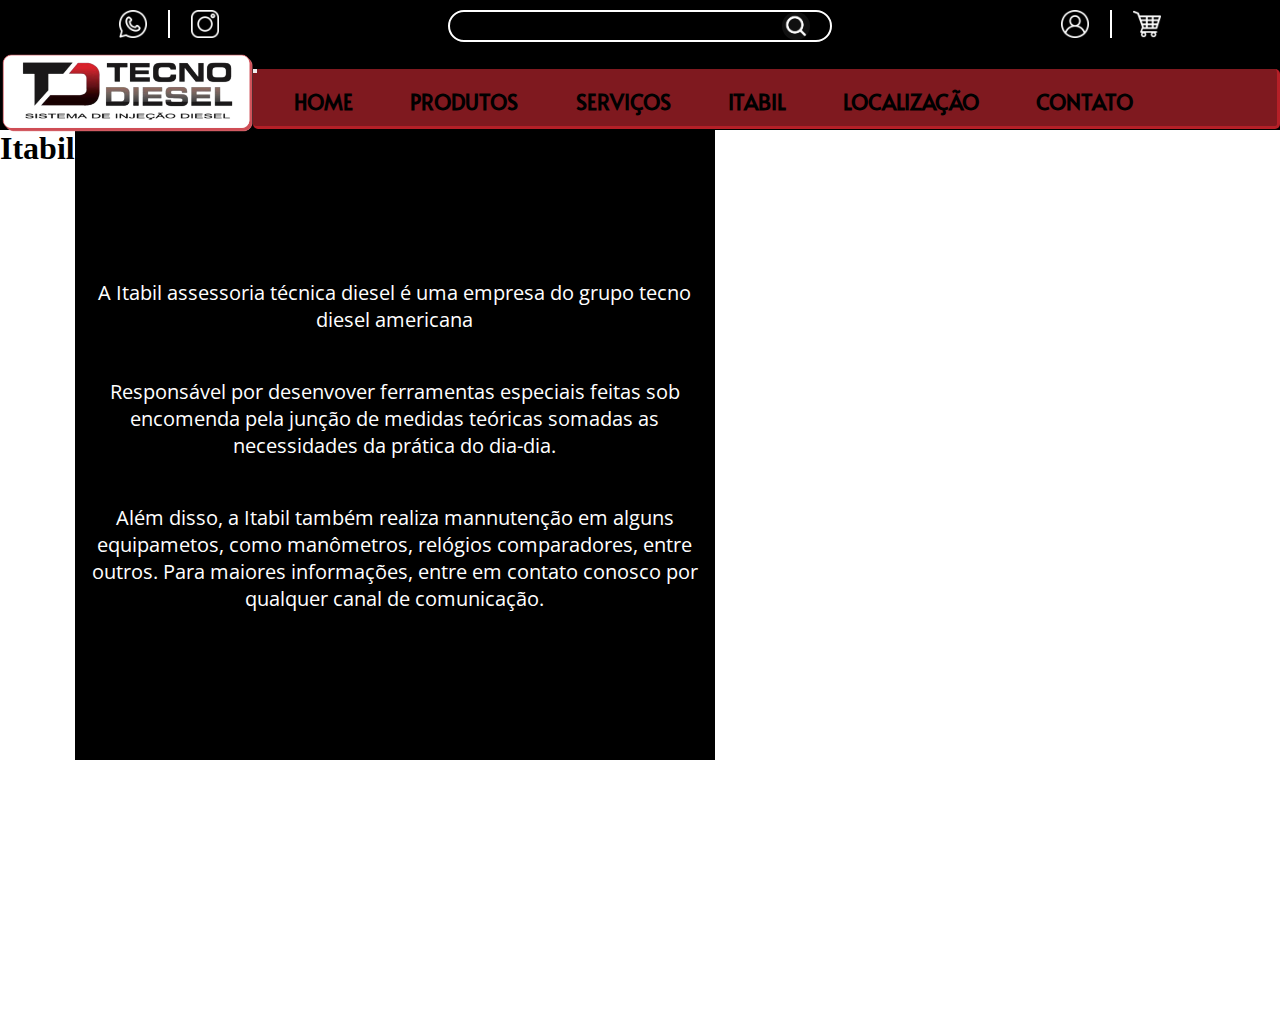
==== index.html @ ce22a69b "inicio do css" ====
<!DOCTYPE html>
<html lang="en">
<head>
    <meta charset="UTF-8">
    <meta http-equiv="X-UA-Compatible" content="IE=edge">
    <meta name="viewport" content="width=device-width, initial-scale=1.0">
    <title>Tecno Diesel: Sistema de Injeção Diesel</title>
    <link rel="stylesheet" href="index.css">
    <link rel="stylesheet" href="style.css">
    <style>
        @import url('https://fonts.googleapis.com/css2?family=Libre+Franklin:wght@900&display=swap');
        @import url('https://fonts.googleapis.com/css2?family=Open+Sans:wght@400;700&display=swap');
        @import url('https://fonts.googleapis.com/css2?family=Alata&display=swap');
    </style>
    
</head>
<body>
    <header>
        <!--Início HOME1: Infos-->
        <div class="infos-superiores">
            <div class="infos-esq">
                <a target="_blank" href="https://www.whatsapp.com/" class="whatsapp-btn"></a>
                <div class="barra"></div>
                <a target="_blank" href="https://www.instagram.com" class="instagram-btn"></a>
            </div>
            <form class="infos-centro">
                <input type="text" class="pesquisa">
                <button type="submit" class="pesquisa-btn"></button>
            </form>
            <div class="infos-dir">
                <a target="_blank" href="#" class="profile-btn"></a>
                <div class="barra"></div>
                <a target="_blank" href="#" class="carrinho-btn"></a>
            </div>
        </div>
        <!--Fim HOME1: Infos-->
    
    
        <!--Início HOME2: Nav bar-->
        <div class="navBar">
            <div class="navBarLogo">
                <img src="./img/home/Icones/logo_menu.png" alt="Logo Tecno Diesel">
            </div>
    
            <nav id="navBarOp">
                <button id="navBtnMob" aria-label="Abrir Menu" aria-haspopup="true" aria-controls="menu" aria-expanded="false">
                    <span id="navBarHamburger"></span>
                </button>
                <ul class="navBarMenu">
                    <li><a class="navBarHome" href="">HOME</a></li>
                    <li><a class="navBarProdutos" href="https://www.google.com.br/">PRODUTOS</a></li>
                    <li><a class="navBarServicos" href="https://www.google.com.br/">SERVIÇOS</a></li>
                    <li><a class="navBarItabil" href="https://www.google.com.br/">ITABIL</a></li>
                    <li><a class="navBarLocalizacao" href="https://www.google.com.br/">LOCALIZAÇÃO</a></li>
                    <li><a class="navBarContato" href="https://www.google.com.br/">CONTATO</a></li>
                </ul>
            </nav>
        </div>
        <script src="./script.js"></script>
    <!--Fim HOME2: Nav bar-->
    </header>

<!--Inicio HOME4: banner Inicial-->

<!--Fim do HOME4: banner Inicial-->




<!--Inicio HOME5: Conheça nossa história-->

<!--Fim HOME5: Conheça nossa história-->




<!--Inicio HOME6: Qualidades-->

<!--Fim HOME6: Qualidades-->








<!--Inicio HOME7: Servicos-->

<!--Fim HOME7: Servicos-->




<!--Inicio HOME8: Itabil-->
<section class="itabilContainer">
    <h1>Itabil</h1>
    <div class="itabilContainerTxt">
        <p> A Itabil assessoria técnica diesel é uma empresa do grupo tecno diesel americana</p>
        <p>Responsável por desenvover ferramentas especiais feitas sob encomenda pela junção de medidas teóricas somadas as necessidades da prática do dia-dia.</p>
        <p>Além disso, a Itabil também realiza mannutenção em alguns equipametos, como manômetros, relógios comparadores, entre outros. Para maiores informações, entre em contato conosco por qualquer canal de comunicação.</p>
    </div>
</section>
<!--Fim HOME8: Itabil-->





<!--Inicio HOME9: Direcionar para contato-->

<!--Fim HOME9: Direcionar para contato-->



<footer>
<!--Início HOME3: Footer-->

<!--Fim HOME3: Footer-->
</footer>
    
</body>

<script>

</script>

</html>
---- index.css ----
header {
    width: 100%;
    background-color: black;
}

/*CSS HOME1*/
.infos-superiores {
    width: 100%;
    display: flex;
    justify-content: space-around;
    padding: 10px 0 18px;
    position: relative;
}

.infos-esq, .infos-dir {
    display: flex;
    width: 120px;
    justify-content: space-around;
}

.infos-centro {
    display: flex;
    width: 30%;
    border-radius: 50px;
    border: 2px solid var(--cor-branca);
}

.instagram-btn, .whatsapp-btn, .profile-btn, .carrinho-btn, .pesquisa-btn {
    display: inline-block;
    width: 28px;
    height: 28px;
    background-size: cover;
}

.whatsapp-btn {
    background-image: url('../img/home/Icones/whatsapp_white.png');
}

.instagram-btn {
    background-image: url('../img/home/Icones/instagram_white.png');
}

.pesquisa {
    background: none;
    width: 84%;
    margin-left: 2.5%;
    border: none;
    border-radius: 50px;
    color: var(--cor-branca);
    outline: none;
}

.pesquisa-btn {
    background-image: url('../img/home/Icones/pesquisa.png');
    filter: invert(100%);
    border: none;
    margin-left: 1%;
    border-radius: 50px;
    outline: none;
}

.profile-btn {
    background-image: url('../img/home/Icones/user.png');
}

.carrinho-btn {
    background-image: url('../img/home/Icones/carrinho.png');
}

.barra {
    width: 2px;
    height: 28px;
    background-color: var(--cor-branca);
    margin: 0 1%;
}

@media (max-width: 1030px) {
    .infos-superiores {
        padding: 5px 0 5px;
    }

    .infos-esq, .infos-dir, .infos-centro {
        width: 60px;
    }

    .infos-centro {
        width: 30%;
        border: 1.5px solid var(--cor-branca);
        height: 17px;
    }

    .instagram-btn, .whatsapp-btn, .profile-btn, .carrinho-btn, .pesquisa-btn {
        width: 15px;
        height: 15px;
    }

    .pesquisa {
        width: 80%;
        margin-left: 2%;
    }

    .barra {
        width: 1.5px;
        height: 15px;
        background-color: var(--cor-branca);
        margin: 0 1%;
    }
}


.navBar{
    position: relative;
    width: 100%;
    box-sizing: border-box;
    height: 70px;
    padding: 1rem 0;
    display: flex;
    align-items: center;
    justify-content: space-between;
    z-index: 3;
}

.navBarLogo img {
    display: block;
    width: auto;
    height: 80px;
    margin-bottom: 5px;
    margin-left: 1px;
}

#navBarOp {
    margin-top: 8px;
    height: 60px;
    --cor-vermelha: 195,33, 42;
    background-color: var(--cor-vermelha-escura);
    border-radius: 5px;
    border-bottom: 3px inset rgba(var(--cor-vermelha), 0.8);
    border-right: 3px inset rgba(var(--cor-vermelha), 0.8);
    flex-grow: 1;
}

.navBarMenu li a.ativo {
    color: white !important;
}

.navBarMenu{
    height: 100%;
    align-items: center;
    display: flex;
    position: relative;
    width: 90%;
    gap: 0.5rem;
    justify-content: space-evenly;
}

.navBarMenu a:hover{
    color: var(--cor-branca) !important;
}


.navBarMenu a{
    display: block;
    padding: 0.5rem;
    font-family: var(--font-family-menu);
    font-weight: var(--font-weight-titulo-secao);
    font-size: 1.3em;
    color: var(--cor-preta);
}



#navBtnMob {
    display: block;
}



@media (max-width: 1030px) {
    .navBarLogo img{
        height: 60px;
    }
    .navBarMenu {
        display: block;
        position: absolute;
        width: 100%;
        top: 70px;
        right: 0px;
        background: rgba(var(--cor-vermelha), 0.8);
        transition: 0.6s;
        z-index: 1000;
        height: 0px;
        visibility: hidden;
        overflow-y: hidden;
    }
    #navBarOp{
        flex-grow: 0;
    }
    #navBarOp.active .navBarMenu{
        height: calc(100vh - 70px);
        visibility: visible;
        overflow-y: auto;
    }
    .navBarMenu a{
        padding: 1rem 0;
        margin: 0 1rem;
        border-bottom: 2px solid rgba(var(--cor-vermelha), 0.8);
    }
    #navBtnMob {
        display: flex;
        padding: 0.5rem 1rem;
        font-size: 1rem;
        border: none;
        background: none;
        cursor: pointer;
        gap: 0.5rem;

    }
    #navBarHamburger {
        width: 20px;
        border-top: 2px solid;
        color: var(--cor-branca);
    }
    #navBarHamburger::after, #navBarHamburger::before{
        content: '';
        display: block;
        width: 20px;
        height: 2px;
        background: currentColor;
        margin-top: 5px;
        transition: 0.3s;
        position: relative;
    }
    #navBarOp.active #navBarHamburger {
        border-top-color: transparent;
    }
    #navBarOp.active #navBarHamburger::before{
        transform: rotate(135deg);
    }
    #navBarOp.active #navBarHamburger::after{
        transform: rotate(-135deg);
        top:-7px;
    }
  }
/*CSS HOME3*/
















/*CSS HOME4*/













/*CSS HOME5*/











/*CSS HOME6*/












/*CSS HOME7*/











/*CSS HOME8*/
.itabilContainer {
    width: 100vw;
    height: 100vh;
    display: flex;
}
.itabilContainerTxt {
    display: flex;
    flex-direction: column;
    text-align: center;
    justify-content: center;
    height: 70vh;
    width: 50vw;
    background-color: var(--cor-preta);
    gap: 5vh;
}
.itabilContainerTxt h1 {
    color: var(--cor-preta);
    font-family: var(--font-family-titulo-secao);
    font-weight: var(--font-weight-titulo-secao);
    font-size: 50px;
}
.itabilContainerTxt p {
    color: var(--cor-branca);
    font-family: var(--font-family-paragrafo);
    font-weight: var(--font-weight-paragrafo-regular);
    font-size: 20px;
    max-width: 60vw;
}

@media (max-width: 900px) {
    .itabilContainer{
        align-items: center;
        justify-content: center;
    }
    .itabilContainer img {
        height: 100%;
        width: 100%;
    }
    .itabilBackground{
        max-width: 100%;
        max-height: 100%;
        filter: blur(1px) brightness(50%);
      }
    .itabilContainerTxt {
        height: 100vh;
        width: 100vw;
        display: flex;
        flex-direction: column;
        gap: 5vh;
        align-items: center;
        justify-content: center;
        text-align: center;
        position: absolute;
    }
    .itabilContainerTxt h1{
        color: var(--cor-branca);
        font-family: var(--font-family-titulo-secao);
        font-weight: var(--font-weight-titulo-secao);
        font-size: 40px;
    }
    .itabilContainerTxt p{
        color: var(--cor-branca);
        font-family: var(--font-family-paragrafo);
        font-weight: var(--font-weight-paragrafo-regular);
        font-size: 18px;
        max-width: 70vw;
    }
    .itabilBtn{
        background-color: var(--cor-laranja);
        color: var(--cor-branca);
        font-family: var(--font-family-titulo-secao);
        font-weight: var(--font-weight-titulo-secao);
        font-size: 18px;
        border: none;
        width: 200px;
        height: 40px;
        user-select: none;
    }
}

@media (max-width: 450px) {
    .itabilContainer{
        align-items: center;
        justify-content: center;
    }
    .itabilContainer img {
        height: 100%;
        width: 100%;
    }
    .itabilBackground{
        max-width: 100%;
        max-height: 100%;
        filter: blur(1px) brightness(50%);
      }
    .itabilContainerTxt {
        height: 100vh;
        width: 100vw;
        display: flex;
        flex-direction: column;
        gap: 5vh;
        align-items: center;
        justify-content: center;
        text-align: center;
        position: absolute;
    }
    .itabilContainerTxt h1{
        color: var(--cor-branca);
        font-family: var(--font-family-titulo-secao);
        font-weight: var(--font-weight-titulo-secao);
        font-size: 30px;
    }
    .itabilContainerTxt p{
        color: var(--cor-branca);
        font-family: var(--font-family-paragrafo);
        font-weight: var(--font-weight-paragrafo-regular);
        font-size: 14px;
        max-width: 70vw;
    }
    .itabilBtn{
        background-color: var(--cor-laranja);
        color: var(--cor-branca);
        font-family: var(--font-family-titulo-secao);
        font-weight: var(--font-weight-titulo-secao);
        font-size: 14px;
        border: none;
        width: 200px;
        height: 40px;
        user-select: none;
    }
}
/*CSS HOME9*/
---- style.css ----
/*
Theme Name: Tecno
Theme URI: 
Author: Beets Jr
Author URI: https://www.beetsjr.com.br/
Description: Tema criado para Tecno Diesel
Version: 1.0
*/

/*Reset*/
* {
  margin: 0;
  padding: 0;
  box-sizing: border-box;
}

ol,
ul {
  list-style: none;
}

a {
  text-decoration: none;
}

/*Variavel*/
:root {
  /*===========FONTE=============*/
  --font-family-titulo-secao: 'Libre Franklin', sans-serif;
  --font-family-paragrafo: 'Open Sans', sans-serif;
  --font-family-menu: 'Alata', sans-serif;
  --font-weight-titulo-secao: 900;
  --font-weight-paragrafo-regular: 400;
  --font-weight-paragrafo-bold: 700;
  --font-weight-menu-regular: 400;

  /*===========COR===============*/
  --cor-preta: #000000;
  --cor-vermelha: #C3212A;
  --cor-vermelha-escura:#7F191F;
  --cor-branca: #FFFFFF;
  --cor-laranja: #FA823F;
}
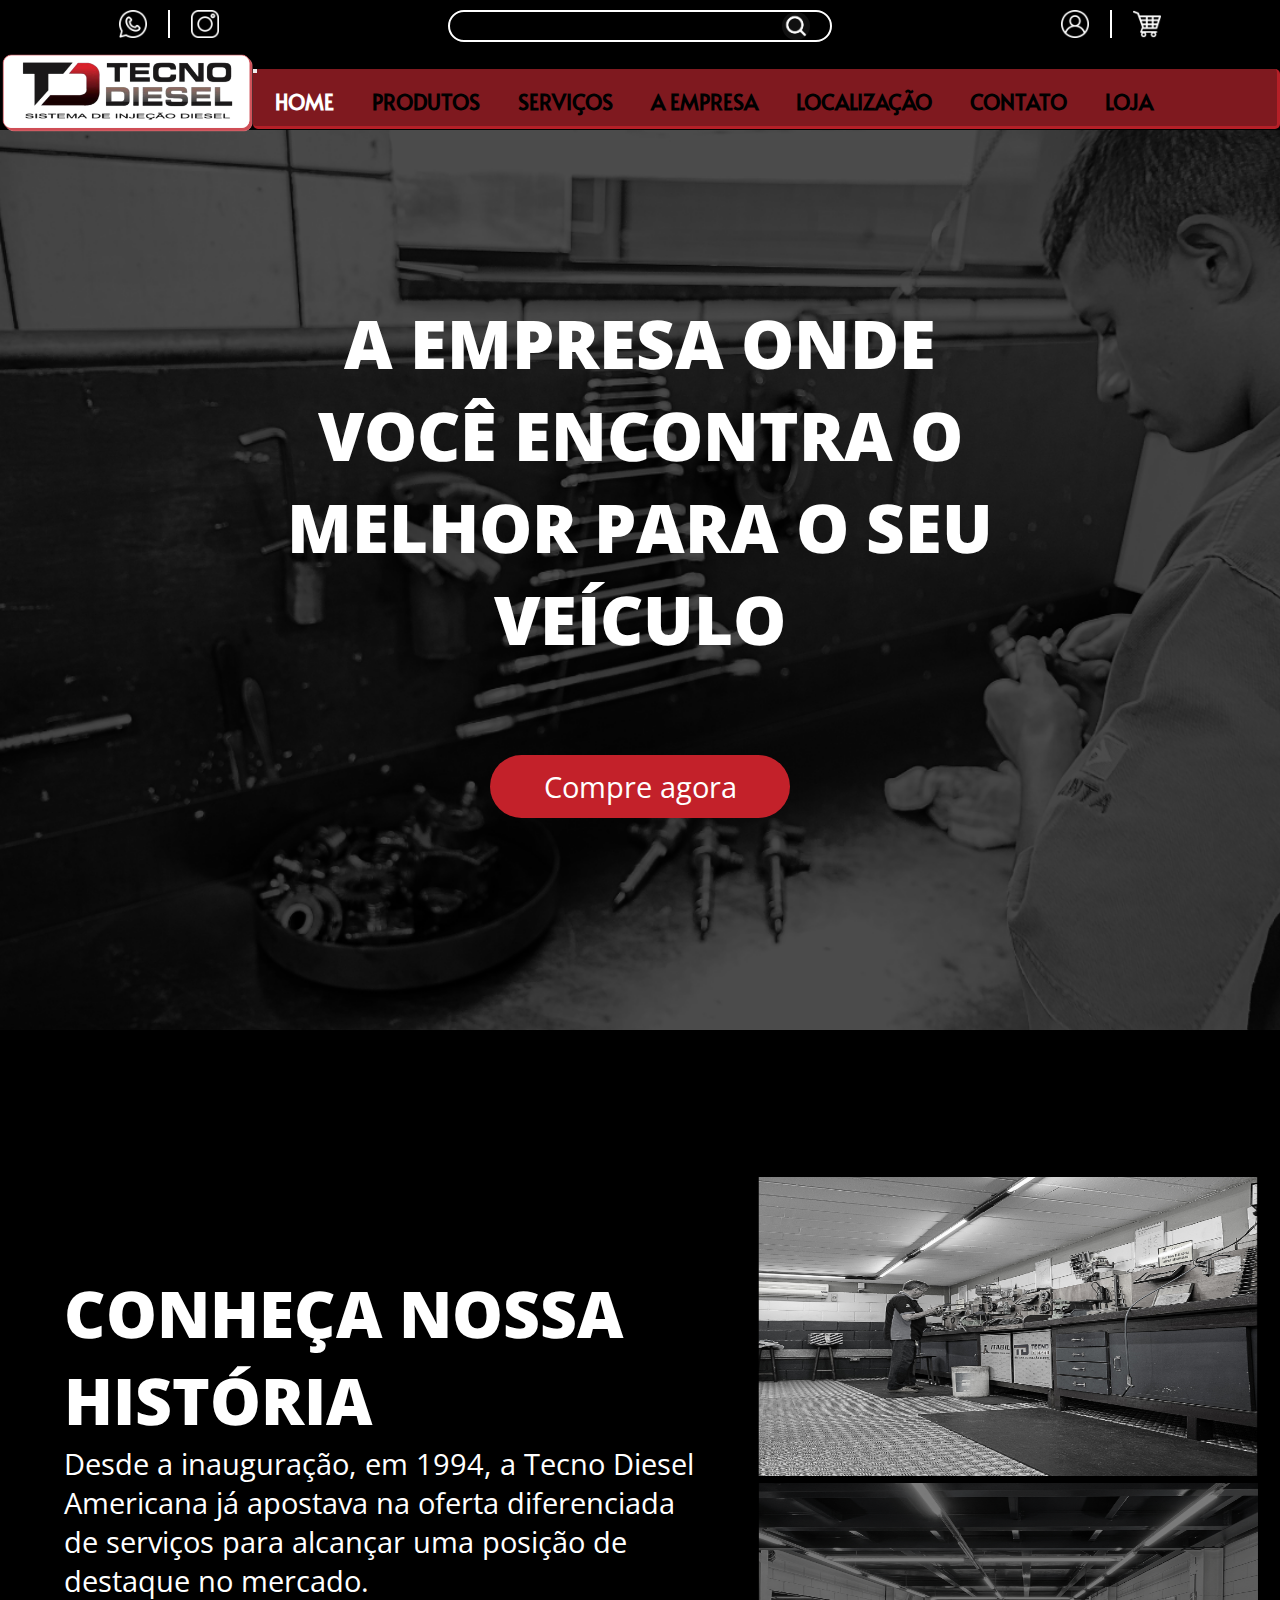
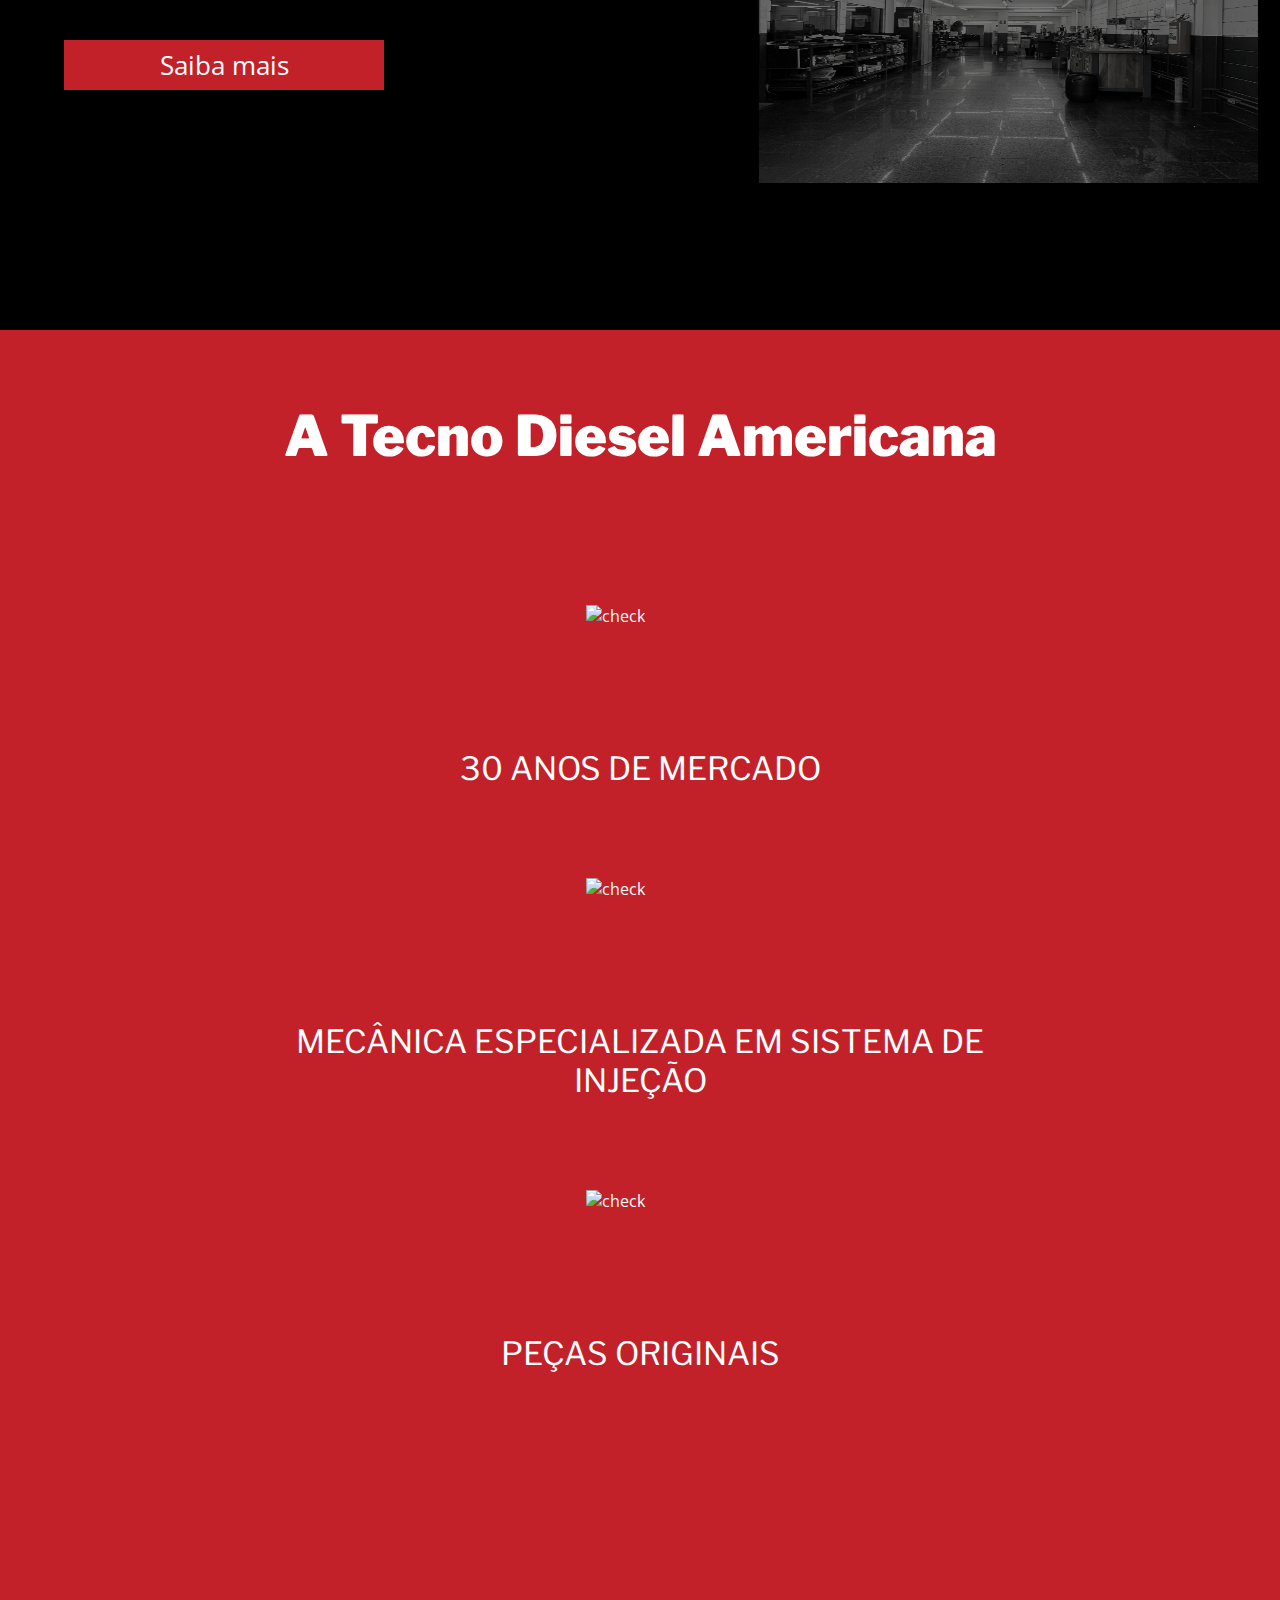
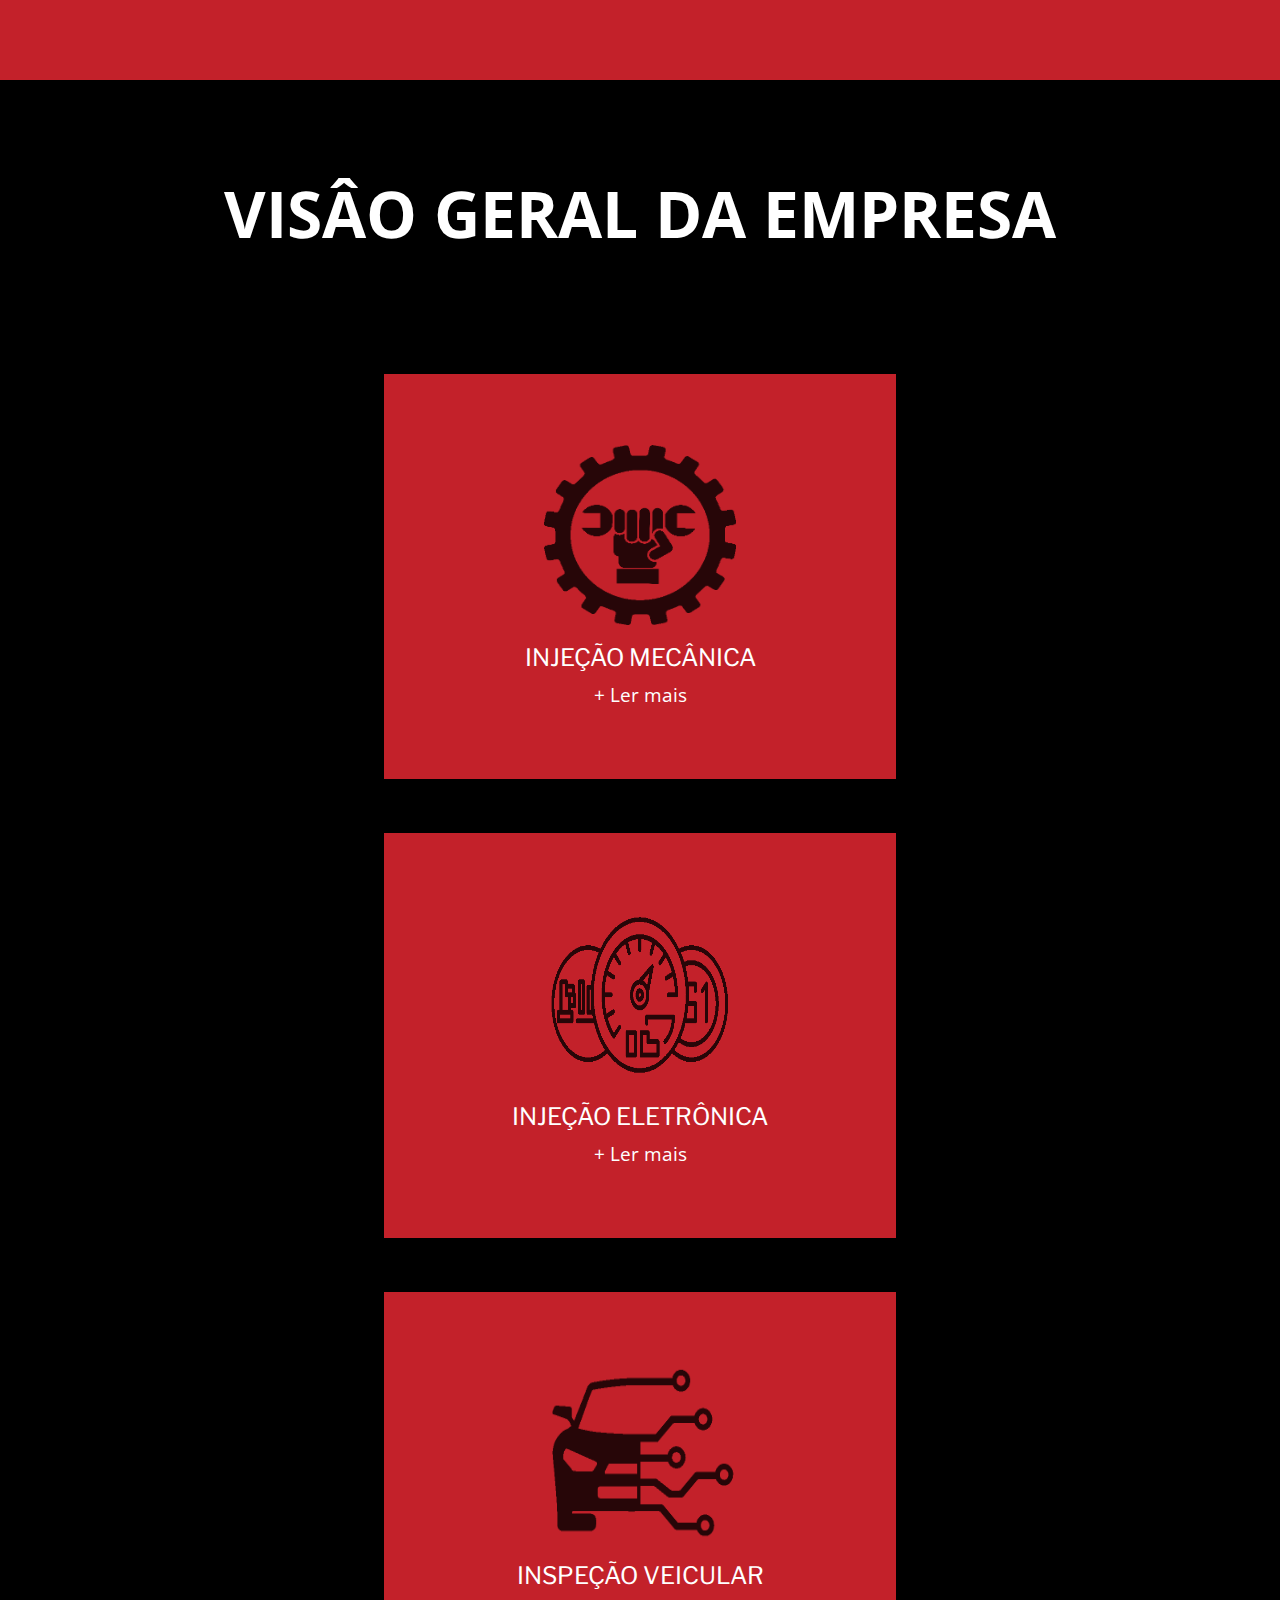
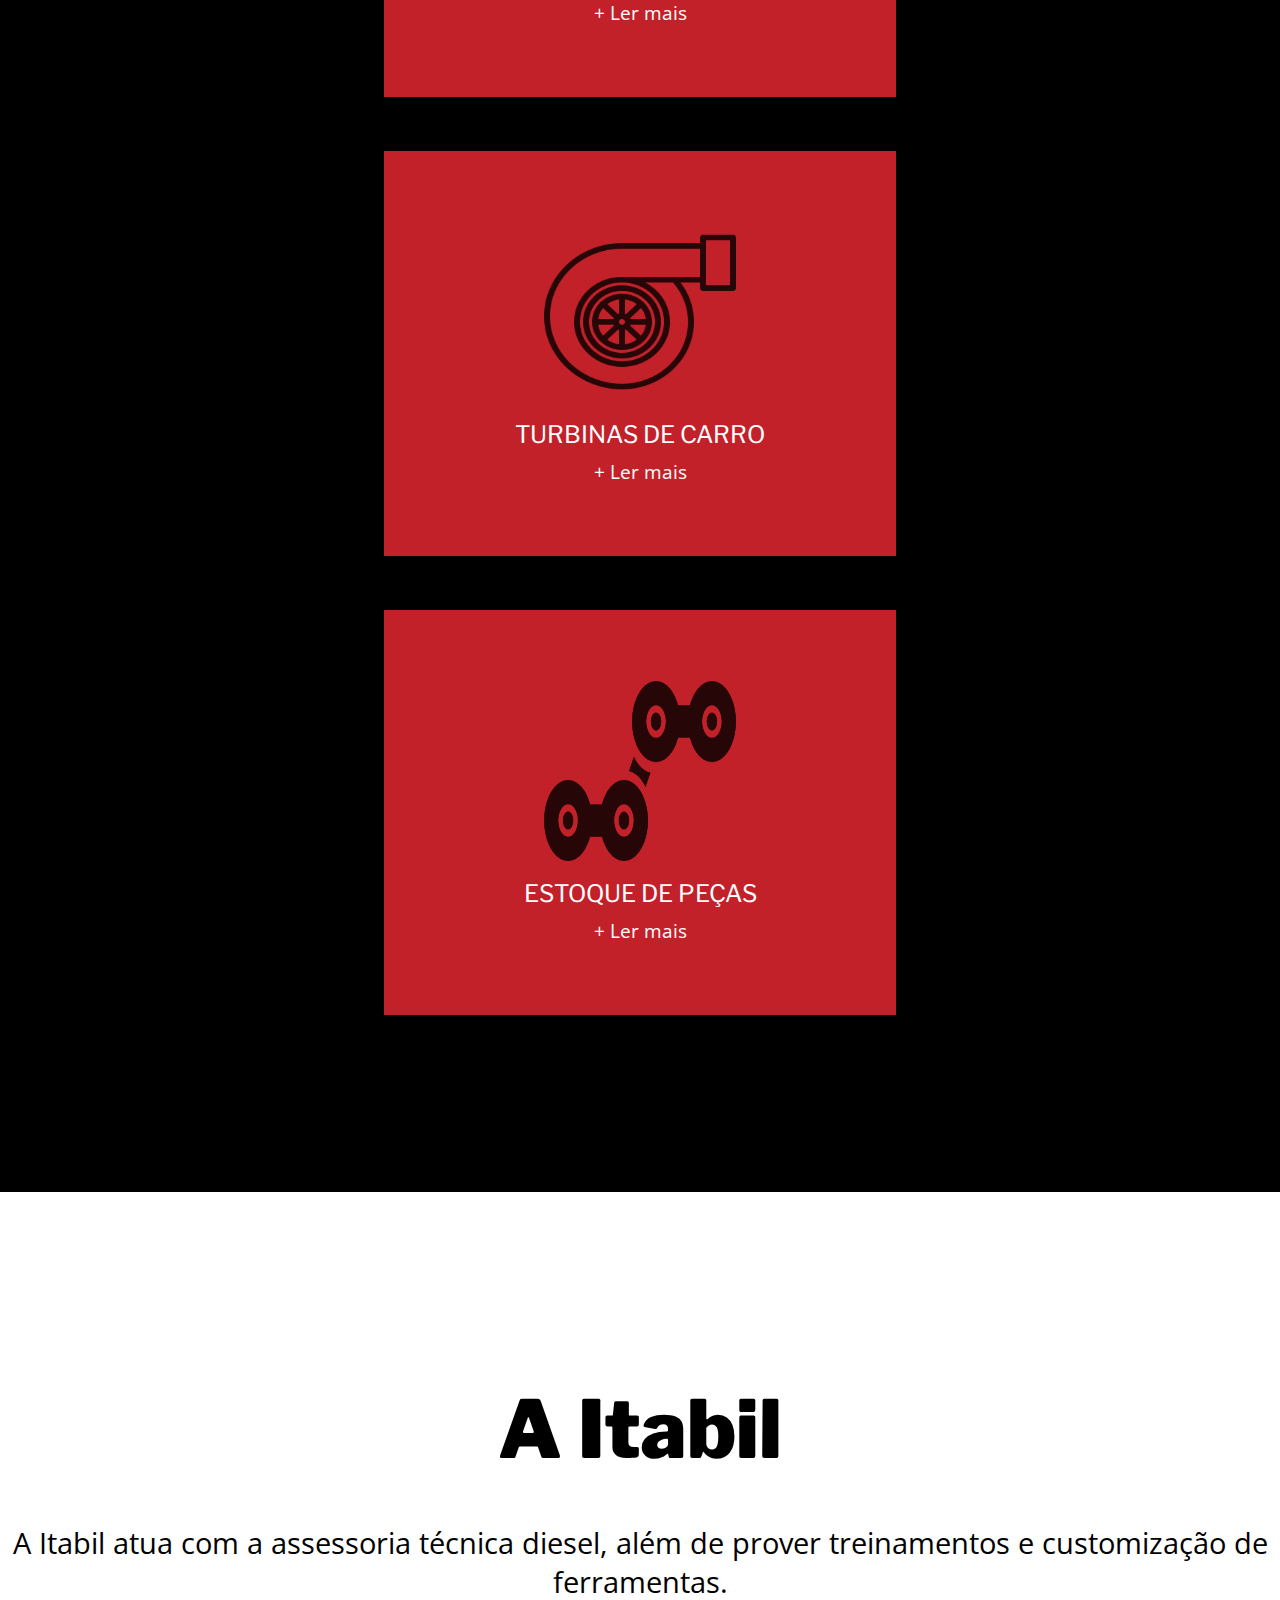
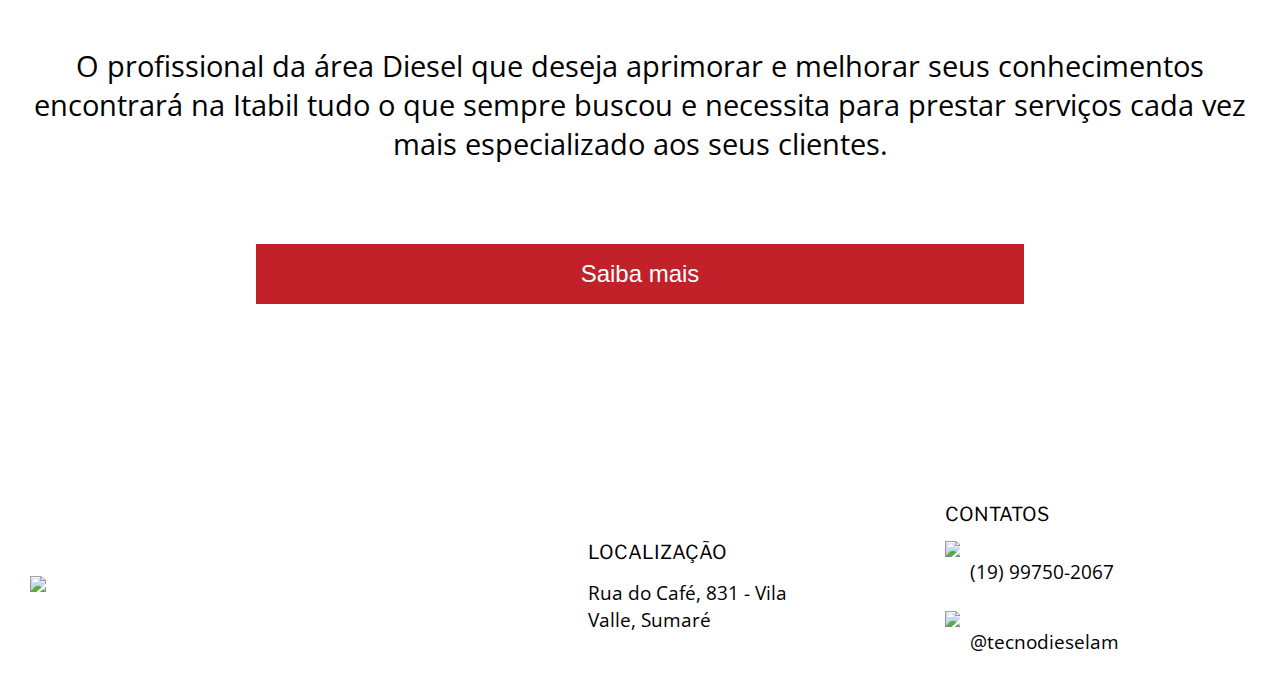
==== commit 4fb2039a: "empresa" ====
--- a/index.html
+++ b/index.html
@@ -1,124 +1,284 @@
 <!DOCTYPE html>
 <html lang="en">
+
 <head>
     <meta charset="UTF-8">
     <meta http-equiv="X-UA-Compatible" content="IE=edge">
     <meta name="viewport" content="width=device-width, initial-scale=1.0">
     <title>Tecno Diesel: Sistema de Injeção Diesel</title>
-    <link rel="stylesheet" href="index.css">
-    <link rel="stylesheet" href="style.css">
+    <link rel="stylesheet" href="style/index.css">
+    <link rel="stylesheet" href="style/style.css">
+    <link rel="stylesheet" href="style/home-historia.css">
+    <link rel="stylesheet" href="style/home-qualidades.css">
+    <link rel="stylesheet" href="style/home-servicos.css">
+    <link rel="stylesheet" href="style/home-itabil.css">
+    <link rel="stylesheet" href="style/footer.css">
+    <link rel="stylesheet" href="style/home-banner.css">
+    <link rel="stylesheet" href="style/header.css">
+
+
     <style>
         @import url('https://fonts.googleapis.com/css2?family=Libre+Franklin:wght@900&display=swap');
         @import url('https://fonts.googleapis.com/css2?family=Open+Sans:wght@400;700&display=swap');
         @import url('https://fonts.googleapis.com/css2?family=Alata&display=swap');
     </style>
-    
+
 </head>
+
+<header>
+    <!--Início HOME1: Infos-->
+    <div class="infos-superiores">
+        <div class="infos-esq">
+            <a target="_blank" href="https://www.whatsapp.com/" class="whatsapp-btn"></a>
+            <div class="barra"></div>
+            <a target="_blank" href="https://www.instagram.com" class="instagram-btn"></a>
+        </div>
+        <form class="infos-centro">
+            <input type="text" class="pesquisa">
+            <button type="submit" class="pesquisa-btn"></button>
+        </form>
+        <div class="infos-dir">
+            <a target="_blank" href="#" class="profile-btn"></a>
+            <div class="barra"></div>
+            <a target="_blank" href="loja.html" class="carrinho-btn"></a>
+        </div>
+    </div>
+    <!--Fim HOME1: Infos-->
+
+
+    <!--Início HOME2: Nav bar-->
+    <div class="navBar">
+        <div class="navBarLogo">
+            <img src="./img/home/Icones/logo_menu.png" alt="Logo Tecno Diesel">
+        </div>
+
+        <nav id="navBarOp">
+            <button id="navBtnMob" aria-label="Abrir Menu" aria-haspopup="true" aria-controls="menu" aria-expanded="false">
+                <span id="navBarHamburger"></span>
+            </button>
+            <ul class="navBarMenu">
+                <li><a class="navBarHome ativo" href="">HOME</a></li>
+                <li><a class="navBarProdutos" href="produtos.html">PRODUTOS</a></li>
+                <li><a class="navBarServicos" href="servicos.html">SERVIÇOS</a></li>
+                <li><a class="navBarItabil" href="empresa.html">A EMPRESA</a></li>
+                <li><a class="navBarLocalizacao" href="localizacao.html">LOCALIZAÇÃO</a></li>
+                <li><a class="navBarContato" href="contato.html">CONTATO</a></li>
+                <li><a class="navBarLoja" href="loja.html">LOJA</a></li>
+            </ul>
+        </nav>
+    </div>
+    <script src="./script.js"></script>
+<!--Fim HOME2: Nav bar-->
+</header>
+
 <body>
-    <header>
-        <!--Início HOME1: Infos-->
-        <div class="infos-superiores">
-            <div class="infos-esq">
-                <a target="_blank" href="https://www.whatsapp.com/" class="whatsapp-btn"></a>
-                <div class="barra"></div>
-                <a target="_blank" href="https://www.instagram.com" class="instagram-btn"></a>
-            </div>
-            <form class="infos-centro">
-                <input type="text" class="pesquisa">
-                <button type="submit" class="pesquisa-btn"></button>
-            </form>
-            <div class="infos-dir">
-                <a target="_blank" href="#" class="profile-btn"></a>
-                <div class="barra"></div>
-                <a target="_blank" href="#" class="carrinho-btn"></a>
-            </div>
-        </div>
-        <!--Fim HOME1: Infos-->
-    
-    
-        <!--Início HOME2: Nav bar-->
-        <div class="navBar">
-            <div class="navBarLogo">
-                <img src="./img/home/Icones/logo_menu.png" alt="Logo Tecno Diesel">
-            </div>
-    
-            <nav id="navBarOp">
-                <button id="navBtnMob" aria-label="Abrir Menu" aria-haspopup="true" aria-controls="menu" aria-expanded="false">
-                    <span id="navBarHamburger"></span>
-                </button>
-                <ul class="navBarMenu">
-                    <li><a class="navBarHome" href="">HOME</a></li>
-                    <li><a class="navBarProdutos" href="https://www.google.com.br/">PRODUTOS</a></li>
-                    <li><a class="navBarServicos" href="https://www.google.com.br/">SERVIÇOS</a></li>
-                    <li><a class="navBarItabil" href="https://www.google.com.br/">ITABIL</a></li>
-                    <li><a class="navBarLocalizacao" href="https://www.google.com.br/">LOCALIZAÇÃO</a></li>
-                    <li><a class="navBarContato" href="https://www.google.com.br/">CONTATO</a></li>
-                </ul>
-            </nav>
-        </div>
-        <script src="./script.js"></script>
-    <!--Fim HOME2: Nav bar-->
-    </header>
-
-<!--Inicio HOME4: banner Inicial-->
-
-<!--Fim do HOME4: banner Inicial-->
-
-
-
-
-<!--Inicio HOME5: Conheça nossa história-->
-
-<!--Fim HOME5: Conheça nossa história-->
-
-
-
-
-<!--Inicio HOME6: Qualidades-->
-
-<!--Fim HOME6: Qualidades-->
-
-
-
-
-
-
-
-
-<!--Inicio HOME7: Servicos-->
-
-<!--Fim HOME7: Servicos-->
-
-
-
-
-<!--Inicio HOME8: Itabil-->
-<section class="itabilContainer">
-    <h1>Itabil</h1>
-    <div class="itabilContainerTxt">
-        <p> A Itabil assessoria técnica diesel é uma empresa do grupo tecno diesel americana</p>
-        <p>Responsável por desenvover ferramentas especiais feitas sob encomenda pela junção de medidas teóricas somadas as necessidades da prática do dia-dia.</p>
-        <p>Além disso, a Itabil também realiza mannutenção em alguns equipametos, como manômetros, relógios comparadores, entre outros. Para maiores informações, entre em contato conosco por qualquer canal de comunicação.</p>
-    </div>
-</section>
-<!--Fim HOME8: Itabil-->
-
-
-
-
-
-<!--Inicio HOME9: Direcionar para contato-->
-
-<!--Fim HOME9: Direcionar para contato-->
-
-
-
-<footer>
-<!--Início HOME3: Footer-->
-
-<!--Fim HOME3: Footer-->
-</footer>
-    
+    <!-- Home -->
+    <div id="home-page">
+        <p class="home-title">
+            A Empresa onde você encontra o melhor para o seu veículo
+        </p>
+        <a href="#sobre-nos">
+            <button>
+                Compre agora
+            </button>
+    </div>
+    <!-- Fim -->
+
+
+
+    <!--Inicio HOME5: Conheça nossa história-->
+    <div class="background">
+        <div class="container">
+            <div class="container-textos">
+                <p class="titulo">Conheça nossa história</p>
+                <p class="historia-infos">
+                    Desde a inauguração, em 1994, a Tecno Diesel Americana
+                    já apostava na oferta diferenciada de serviços para
+                    alcançar uma posição de destaque no mercado.
+                </p>
+                <a href="https://www.google.com/"><button class="botao-historia">Saiba mais</button></a>
+            </div>
+            <div class="container-img">
+                <img src="./img/home/home_historia01.png" alt="imagem-01">
+                <img src="./img/home/localizacao.png" alt="imagem-02">
+            </div>
+        </div>
+    </div>
+    <!--Fim HOME5: Conheça nossa história-->
+
+
+
+
+    <!--Inicio HOME6: Qualidades-->
+    <div class="container-qualidades">
+        <p class="qualidades-titulo">A Tecno Diesel Americana </p>
+        <div class="qualidades-itens">
+            <div class="qualidades-item">
+                <img src="img/home/icones/check.png" alt="check" class="qualidades-check">
+                <p class="qualidades-txt">30 anos de mercado</p>
+            </div>
+            <div class="qualidades-item">
+                <img src="img/home/icones/check.png" alt="check" class="qualidades-check">
+                <p class="qualidades-txt">Mecânica especializada em sistema de injeção</p>
+            </div>
+            <div class="qualidades-item">
+                <img src="img/home/icones/check.png" alt="check" class="qualidades-check">
+                <p class="qualidades-txt">peças originais</p>
+            </div>
+        </div>
+    </div>
+    <!--Fim HOME6: Qualidades-->
+
+
+
+
+
+
+
+
+    <!--Inicio HOME7: Servicos-->
+    <div class="background-servicos-1">
+        <p class="title-servicos">VISÂO GERAL DA EMPRESA</p>
+        <div class="s-itens">
+            <div class="card-servicos">
+                <div class="img">
+                    <img src="./img/home/Icones/Engrenagem.png" alt="Engrenagem">
+                </div>
+                <p class="card-title">INJEÇÃO MECÂNICA</p>
+                <a href="https://www.google.com/">
+                    <p class="card-text">+ Ler mais</p>
+                </a>
+            </div>
+            <div class="card-servicos">
+                <div class="img">
+                    <img src="./img/home/Icones/velocimetro.png" alt="Velocimetro">
+                </div>
+                <p class="card-title">INJEÇÃO ELETRÔNICA</p>
+                <a href="https://www.google.com/">
+                    <p class="card-text">+ Ler mais</p>
+                </a>
+            </div>
+            <div class="card-servicos">
+                <div class="img">
+
+                    <img src="./img/home/Icones/carro.png" alt="Veiculo">
+                </div>
+                <p class="card-title">INSPEÇÃO VEICULAR</p>
+                <a href="https://www.google.com/">
+                    <p class="card-text">+ Ler mais</p>
+                </a>
+            </div>
+
+            <div class="card-servicos">
+                <div class="img">
+
+                    <img src="./img/home/Icones/turbina.png" alt="Turbina">
+                </div>
+                <p class="card-title">TURBINAS DE CARRO</p>
+                <a href="https://www.google.com/">
+                    <p class="card-text">+ Ler mais</p>
+                </a>
+            </div>
+            <div class="card-servicos">
+                <div class="img">
+
+                    <img class="corrente" src="./img/home/Icones/corrente.png" alt="Corrente">
+                </div>
+                <p class="card-title">ESTOQUE DE PEÇAS</p>
+                <a href="https://www.google.com/">
+                    <p class="card-text">+ Ler mais</p>
+                </a>
+            </div>
+        </div>
+    </div>
+
+
+
+    <!--Fim HOME7: Servicos-->
+    <div class="itabilContainer">
+        <div class="itabilBackground">
+            <img src="./img/home/home_itabil.png" alt="imagem-itabil"></img>
+        </div>
+        <div class="itabil-conteudo">
+            <h1>A Itabil</h1>
+            <p class="itabil-txt">
+                A Itabil atua com a assessoria técnica diesel, além de prover treinamentos e customização de ferramentas.
+            </p>
+
+            <p class="itabil-txt">
+                O profissional da área Diesel que deseja aprimorar e melhorar seus conhecimentos encontrará na Itabil tudo o que sempre buscou e necessita para prestar serviços cada vez mais especializado aos seus clientes.
+            </p>
+            <a href="itabil.html"><button class="botao-itabil">Saiba mais</button></a>
+        </div>
+    </div>
+
+
+
+    <footer>
+        <!--Início HOME3: Footer-->
+        <div class="container-footer">
+            <img src="img/home/icones/logo1.png" alt="logo da empresa" class="footer-logo">
+            <div class="popup-loc">
+                <iframe class="map" src="https://www.google.com/maps/embed?pb=!1m18!1m12!1m3!1d3677.7188515014745!2d-47.261563123809104!3d-22.81287933452337!2m3!1f0!2f0!3f0!3m2!1i1024!2i768!4f13.1!3m3!1m2!1s0x94c8bd70a69cd1b7%3A0x2635efe0b09e45b5!2sR.%20do%20Caf%C3%A9%2C%20831%20-%20Vila%20Valle%2C%20Sumar%C3%A9%20-%20SP%2C%2013174-000!5e0!3m2!1spt-BR!2sbr!4v1708540456472!5m2!1spt-BR!2sbr" allowfullscreen="" loading="lazy" referrerpolicy="no-referrer-when-downgrade"></iframe>
+            </div>
+            <div class="footer-localizacao">
+                <p class="footer-titulo">LOCALIZAÇÃO</p>
+                <p class="footer-paragrafo">Rua do Café, 831 - Vila<br> Valle, Sumaré</p>
+            </div>
+            <div class="footer-contatos">
+                <p class="footer-titulo">CONTATOS</p>
+                <div class="footer-whatsapp">
+                    <img src="img/home/icones/whatsapp.png" alt="logo whatsapp" class="footer-icons">
+                    <p class="footer-paragrafo">(19) 99750-2067</p>
+                </div>
+                <div class="footer-instagram">
+                    <img src="img/home/icones/instagram.png" alt="logo instagram" class="footer-icons">
+                    <p class="footer-paragrafo">@tecnodieselam</p>
+                </div>
+            </div>
+        </div>
+        <!--Fim HOME3: Footer-->
+    </footer>
+
+    <!-- Seção do script JavaScript -->
+    <script>
+        window.addEventListener('scroll', function() {
+            var scrollTop = window.scrollY;
+
+            // Obter a altura da janela do navegador
+            var windowHeight = window.innerHeight;
+
+            // Obter a posição das seções
+            var homePosition = document.getElementById('home-page').offsetTop;
+            var servicosPosition = document.querySelector('.background-servicos-1').offsetTop;
+            var itabilPosition = document.querySelector('.itabilContainer').offsetTop;
+
+            // Verificar qual seção está mais visível na janela
+            if (scrollTop >= homePosition && scrollTop < servicosPosition) {
+                // Se a seção "HOME" estiver visível
+                marcarAtivo('navBarHome');
+            } else if (scrollTop >= servicosPosition && scrollTop < itabilPosition) {
+                // Se a seção "SERVIÇOS" estiver visível
+                marcarAtivo('navBarServicos');
+            } else if (scrollTop >= itabilPosition) {
+                // Se a seção "ITABIL" estiver visível
+                marcarAtivo('navBarItabil');
+            }
+        });
+
+        // Função para marcar o item de navegação como ativo
+        function marcarAtivo(id) {
+            // Remover a classe 'ativo' de todos os itens de navegação
+            var itensNav = document.querySelectorAll('.navBarMenu li a');
+            itensNav.forEach(function(item) {
+                item.classList.remove('ativo');
+            });
+
+            // Adicionar a classe 'ativo' ao item de navegação correspondente
+            document.querySelector('.' + id).classList.add('ativo');
+        }
+    </script>
+
 </body>
 
 <script>
--- a/style/index.css
+++ b/style/index.css
@@ -0,0 +1,171 @@
+/*CSS HOME4*/
+.title {
+    font-size: 80px;
+    font-weight: var(--font-weight-titulo-secao);
+    text-align: center;
+    color: var(--cor-branca);
+    font-family: var(--font-family-titulo-secao);
+}
+
+.banner_inicial {
+    filter: grayscale(100%);
+    width: 100%;
+    position: absolute;
+    top: 0;
+}
+
+.h4 {
+    position: relative;
+    width: 1000px;
+    margin: 0 auto;
+    padding: 20% 0;
+    text-align: center;
+
+}
+
+.h4 .btn {
+    margin-top: 78px;
+    width: 250px;
+    height: 72px;
+    border-radius: 40px;
+    border: 0px;
+    background-color: var(--cor-vermelha);
+    color: var(--cor-branca);
+    font-family: var(--font-family-paragrafo);
+    font-size: 23px;
+    cursor: pointer;
+
+}
+
+@media only screen and (min-width: 801px) and (max-width:1500px) {
+
+    .title {
+        font-size: 50px;
+    }
+
+    .h4 {
+        width: 750px;
+    }
+
+    .h4 .btn {
+        width: 200px;
+        height: 60px;
+        margin: 50px 0;
+    }
+}
+
+@media only screen and (max-width: 800px) {
+
+    .title {
+        font-size: 18px;
+    }
+
+    .h4 {
+        width: 400px;
+        padding: 24% 5% 0;
+    }
+
+    .h4 .btn {
+        width: 125px;
+        height: 36px;
+        font-size: 16px;
+        margin-top: 20px;
+    }
+}
+
+
+
+
+
+
+
+
+/*CSS HOME9*/
+
+.h9 {
+    display: flex;
+    justify-content: center;
+}
+
+.h9 .imagem {
+    position: absolute;
+    width: 100%;
+    filter: grayscale(100%);
+}
+
+.h9 .conteudo {
+    position: relative;
+    text-align: center;
+    color: var(--cor-branca);
+    top: 130px;
+}
+
+.h9 .texto {
+    width: 1000px;
+    font-family: var(--font-family-paragrafo);
+    font-size: 2.25rem;
+
+}
+
+.h9 .btn {
+    margin: 60px 0;
+    width: 700px;
+    height: 110px;
+    font-size: 3.125rem;
+    font-family: var(--font-family-titulo-secao);
+    color: var(--cor-branca);
+    background-color: var(--cor-laranja);
+    border: 0;
+    cursor: pointer;
+}
+
+
+
+@media only screen and (max-width: 700px) {
+    .title {
+        font-size: 1.875rem;
+    }
+
+    .h9 .conteudo {
+        top: 30px;
+    }
+
+    .h9 .texto {
+        width: 350px;
+        top: 30px;
+        font-size: 1rem;
+    }
+
+    .h9 .btn {
+        margin: 15px 0;
+        width: 200px;
+        height: 40px;
+        font-size: 1.125rem;
+    }
+
+}
+
+@media only screen and (min-width: 701px) and (max-width: 1300px) {
+    .title {
+        font-size: 2.8125rem;
+    }
+
+    .h9 .conteudo {
+        top: 60px;
+    }
+
+    .h9 .texto {
+        width: 600px;
+        font-size: 1.75rem;
+    }
+
+    .h9 .btn {
+        width: 600px;
+        height: 80px;
+        margin: 30px 0;
+        font-size: 2.1875rem;
+    }
+
+}
+
+/*CSS HOME10*/--- a/style/style.css
+++ b/style/style.css
@@ -0,0 +1,50 @@
+/*
+Theme Name: Tecno
+Theme URI: 
+Author: Beets Jr
+Author URI: https://www.beetsjr.com.br/
+Description: Tema criado para Tecno Diesel
+Version: 1.0
+*/
+
+/*Reset*/
+* {
+  margin: 0;
+  padding: 0;
+  box-sizing: border-box;
+}
+
+body {
+  font-family: var(--font-family-paragrafo);
+  font-weight: var(--font-weight-paragrafo-regular);
+  color: var(--cor-branca);
+  overflow-x: hidden;
+}
+
+ol,
+ul {
+  list-style: none;
+}
+
+a {
+  text-decoration: none;
+}
+
+/*Variavel*/
+:root {
+  /*===========FONTE=============*/
+  --font-family-titulo-secao: 'Libre Franklin', sans-serif;
+  --font-family-paragrafo: 'Open Sans', sans-serif;
+  --font-family-menu: 'Alata', sans-serif;
+  --font-weight-titulo-secao: 900;
+  --font-weight-paragrafo-regular: 400;
+  --font-weight-paragrafo-bold: 700;
+  --font-weight-menu-regular: 400;
+
+  /*===========COR===============*/
+  --cor-preta: #000000;
+  --cor-vermelha: #C3212A;
+  --cor-vermelha-escura:#7F191F;
+  --cor-branca: #FFFFFF;
+  --cor-laranja: #FA823F;
+}--- a/style/home-historia.css
+++ b/style/home-historia.css
@@ -0,0 +1,120 @@
+.container {
+  height: 110vh;
+  display: flex;
+  align-items: center;
+  background-color: var(--cor-preta);
+}
+
+.container-img {
+  display: flex;
+  flex-direction: column;
+  margin-left: 4vw;
+}
+
+.container-img img {
+  width: 700px;
+  margin: 3px;
+  height: 50vh;
+}
+
+.container-textos {
+  display: flex;
+  flex-direction: column;
+  margin-left: 5vw;
+  width: 55vw;
+}
+
+.titulo {
+  color: var(--cor-branca);
+  font-weight: var(--font-weight-titulo-secao);
+  font-size: 5.4em;
+  text-transform: uppercase;
+}
+
+.historia-infos {
+  color: var(--cor-branca);
+  font-size: 2.5rem;
+}
+
+.botao-historia {
+  background-color: var(--cor-vermelha);
+  color: var(--cor-branca);
+  font-family: var(--font-family-paragrafo);
+  font-size: 2.5rem;
+  border: none;
+  width: 50%;
+  height: 80px;
+  margin-top: 40px;
+}
+
+@media (max-width: 1400px) and (min-width: 1000px) {
+  .container {
+    height: 100vh;
+  }
+
+  .container-img img {
+    width: 500px;
+    height: 300px;
+  }
+
+  .container-textos {
+    width: 50vw;
+  }
+
+  .titulo {
+    font-size: 4rem;
+  }
+
+  .historia-infos {
+    font-size: 1.8rem;
+  }
+
+  .botao-historia {
+    font-size: 1.6rem;
+    height: 50px;
+  }
+}
+
+@media (max-width: 1000px) {
+  .container {
+    height: 100vh;
+    flex-direction: column;
+    justify-content: center;
+    background-size: cover;
+    background-position: center;
+
+  }
+
+  .container-img {
+    display: none;
+  }
+
+  .container-textos {
+    margin-left: 0;
+    width: 80vw;
+    display: flex;
+    flex-direction: column;
+    align-items: center;
+  }
+
+  .titulo {
+    font-size: 3rem;
+    text-align: center;
+    margin: 20px;
+  }
+
+  .historia-infos {
+    font-size: 1.8rem;
+    text-align: center;
+  }
+
+  .botao-historia {
+    font-size: 1.6rem;
+    height: 50px;
+    width: 200px;
+    margin: 20px auto;
+    text-align: center;
+  }
+
+
+}--- a/style/home-qualidades.css
+++ b/style/home-qualidades.css
@@ -0,0 +1,93 @@
+.container-qualidades {
+  background-color: var(--cor-vermelha);
+  height: 100vh;
+}
+
+.qualidades-titulo {
+  width: 60%;
+  margin: 0 auto;
+  font-family: var(--font-family-titulo-secao);
+  font-weight: var(--font-weight-titulo-secao);
+  padding-top: 8vh;
+  font-size: 5.7rem;
+  text-align: center;
+}
+
+.qualidades-itens {
+  display: flex;
+  justify-content: space-between;
+  margin: 15vh 4vw 2vh 4vw;
+}
+
+.qualidades-item {
+  display: flex;
+  flex-direction: column;
+  align-items: center;
+}
+
+.qualidades-check {
+  width: 12vh;
+  height: 12vh;
+}
+
+.qualidades-txt {
+  text-transform: uppercase;
+  font-family: var(--font-family-titulo-secao);
+  font-size: 2.5rem;
+  width: 24vw;
+  text-align: center;
+  margin-top: 4vh;
+}
+
+
+
+@media (max-width: 1400px) and (min-width: 800px) {
+  .container-qualidades {
+    height: 150vh;
+  }
+
+  .qualidades-titulo {
+    font-size: 3.5rem;
+    width: 75vw;
+  }
+
+  .qualidades-itens {
+    flex-direction: column;
+    align-items: center;
+  }
+
+  .qualidades-item {
+    margin-bottom: 10vh;
+  }
+
+  .qualidades-txt {
+    width: 60vw;
+    font-size: 2rem;
+  }
+}
+
+@media (max-width: 800px) {
+  .container-qualidades {
+    height: 130vh;
+    min-height: 1100px;
+  }
+
+  .qualidades-titulo {
+    font-size: 2.5rem;
+    width: 100%;
+  }
+
+  .qualidades-itens {
+    flex-direction: column;
+    align-items: center;
+  }
+
+  .qualidades-item {
+    margin-bottom: 10vh;
+  }
+
+  .qualidades-txt {
+    width: 80%;
+    font-size: 1.6rem;
+  }
+}--- a/style/home-servicos.css
+++ b/style/home-servicos.css
@@ -0,0 +1,128 @@
+.background-servicos-1 {
+  background-color: var(--cor-preta);
+  display: flex;
+  flex-direction: column;
+}
+
+.s-itens {
+  display: flex;
+  flex-wrap: wrap;
+  justify-content: center;
+  margin: 0 100px 150px 100px;
+}
+
+.card-servicos {
+  background-color: var(--cor-vermelha);
+  width: 26vw;
+  height: 45vh;
+  display: flex;
+  flex-direction: column;
+  margin: 3vh;
+  align-items: center;
+  justify-content: center;
+  text-align: center;
+}
+
+.card-servicos .img {
+  height: 20vh;
+  display: flex;
+  justify-content: center;
+}
+
+.card-servicos img {
+  width: 10vw;
+  opacity: 80%;
+}
+
+
+
+.title-servicos {
+  color: var(--cor-branca);
+  font-family: var(--font-family-paragrafo);
+  font-weight: var(--font-weight-paragrafo-bold);
+  font-size: 5.5rem;
+  margin: 10vh 0 7vh 0;
+  text-align: center;
+}
+
+.card-title {
+  color: var(--cor-branca);
+  font-family: var(--font-family-titulo-secao);
+  font-size: 2rem;
+  padding-top: 2vh;
+  text-align: center;
+}
+
+.card-text {
+  color: var(--cor-branca);
+  font-family: var(--font-family-paragrafo);
+  font-weight: var(--font-weight-paragrafo-regular);
+  font-size: 1.5rem;
+  margin-top: 1vh;
+}
+
+@media (max-width: 1400px) and (min-width: 800px) {
+  .card-servicos {
+    width: 40vw;
+    height: 45vh;
+  }
+
+  .card-servicos .img {
+    height: 20vh;
+    min-height: 150px;
+  }
+
+  .card-servicos img {
+    width: 15vw;
+    min-width: 150px;
+  }
+
+  .title-servicos {
+    font-size: 4rem;
+    width: 80%;
+    margin: 10vh auto;
+  }
+
+  .card-title {
+    font-size: 1.5rem;
+  }
+
+  .card-text {
+    font-size: 1.2rem;
+  }
+}
+
+@media (max-width: 800px) {
+  .background-servicos-1 {
+    align-items: center;
+  }
+
+  .s-itens {
+    margin: 0 50px 100px 50px;
+  }
+
+  .card-servicos {
+    width: 300px;
+    height: 300px;
+  }
+
+  .card-servicos .img {
+    height: 150px;
+  }
+
+  .card-servicos img {
+    width: 150px;
+  }
+
+  .title-servicos {
+    font-size: 2.5rem;
+  }
+
+  .card-title {
+    font-size: 1.2rem;
+  }
+
+  .card-text {
+    font-size: 1rem;
+  }
+}--- a/style/home-itabil.css
+++ b/style/home-itabil.css
@@ -0,0 +1,120 @@
+/*CSS HOME8*/
+.itabilContainer {
+  height: 100vh;
+  display: flex;
+  flex-direction: row;
+}
+
+.itabilContainer img {
+  -webkit-filter: grayscale(100%);
+  filter: grayscale(100%);
+  filter: gray;
+  width: 100vh;
+  max-height: 100%;
+}
+
+
+.itabil-conteudo {
+  display: flex;
+  flex-direction: column;
+  justify-content: center;
+  gap: 5vh;
+  margin: 7vh 3vw 5vh 0vw;
+  color: var(--cor-preta);
+}
+
+.itabil-txt {
+  font-family: var(--font-family-paragrafo);
+  font-size: 1.8rem;
+  text-align: end;
+}
+
+.itabil-conteudo h1 {
+  font-family: var(--font-family-titulo-secao);
+  font-size: 5rem;
+  font-weight: var(--font-weight-titulo-secao);
+  color: var(--cor-preta);
+  margin-left: 3vw;
+}
+
+.botao-itabil {
+  width: 55%;
+  margin-top: 4vh;
+  height: 80px;
+  font-size: 2rem;
+  color: var(--cor-branca);
+  background-color: var(--cor-vermelha);
+  border: 0;
+  cursor: pointer;
+}
+
+.itabilBackground .itabil-conteudo{
+  width: 50%;
+  height: 100%;
+  z-index: -1;
+}
+
+@media (max-width: 1400px) and (min-width: 800px) {
+
+  .itabilContainer {
+    height: 100vh;
+    flex-direction: column;
+    align-items: center;
+    justify-content: center;
+
+  }
+
+  .itabilContainer img {
+    display: none;
+  }
+
+  .itabil-conteudo {
+    margin: 0;
+    text-align: center;
+  }
+
+  .itabil-conteudo h1 {
+    margin: 0;
+  }
+
+  .itabil-txt {
+    text-align: center;
+  }
+
+  .botao-itabil {
+    width: 60%;
+    height: 60px;
+    font-size: 1.5rem;
+  }
+}
+
+@media (max-width: 800px) {
+  .itabilContainer {
+    height: 110vh;
+  }
+
+  .itabilContainer img {
+    display: none;
+  }
+
+  .itabil-conteudo {
+    text-align: center;
+  }
+
+  .itabil-conteudo h1 {
+    font-size: 3rem;
+  }
+
+  .itabil-txt {
+    font-size: 1.5rem;
+    text-align: center;
+    width: 90%;
+    margin: 0 auto;
+  }
+
+  .botao-itabil {
+    width: 70%;
+    height: 50px;
+    font-size: 1.2rem;
+  }
+}--- a/style/footer.css
+++ b/style/footer.css
@@ -0,0 +1,165 @@
+/*CSS HOME3*/
+.container-footer {
+  width: 100%;
+  padding: 10px 30px;
+  display: flex;
+  align-items: flex-start;
+  flex-direction: row;
+}
+
+.footer-logo {
+  width: 20%;
+  height: 15%;
+  margin-left: 20px;
+}
+
+.popup-loc {
+  width: 33%;
+  padding-left: 30px;
+}
+
+.map {
+  width: 500px;
+  height: 200px;
+}
+
+.footer-titulo {
+  color: var(--cor-preta);
+  font-family: var(--font-family-titulo-secao);
+  font-size: 1.5rem;
+}
+
+.footer-paragrafo {
+  color: var(--cor-preta);
+  font-family: var(--font-family-paragrafo);
+  font-size: 1.2rem;
+}
+
+.footer-localizacao {
+  width: 30%;
+  padding-left: 100px;
+  display: flex;
+  flex-direction: column;
+  justify-content: center;
+}
+
+.footer-contatos {
+  width: 25%;
+  display: flex;
+  flex-direction: column;
+  justify-content: flex-start;
+}
+
+.footer-whatsapp,
+.footer-instagram {
+  display: flex;
+  flex-direction: row;
+  align-items: center;
+  justify-content: flex-start;
+}
+
+.footer-whatsapp {
+  margin-bottom: 20px;
+}
+
+.footer-icons {
+  width: 10%;
+  height: 10%;
+  margin-right: 20px;
+}
+
+
+@media (max-width: 1400px) and (min-width: 800px) {
+
+  .container-footer {
+    align-items: center;
+    justify-content: space-between;
+  }
+
+  .popup-loc {
+    display: none;
+  }
+
+  .footer-logo {
+    width: 30%;
+    margin-left: 0;
+  }
+
+  .footer-localizacao {
+    width: 30%;
+    padding-left: auto;
+    min-width: 300px;
+  }
+
+  .footer-paragrafo {
+    font-size: 1.2rem;
+  }
+
+  .footer-titulo {
+    font-size: 1.2rem;
+    padding-bottom: 15px;
+    text-align: start;
+  }
+
+  .footer-whatsapp {
+    margin-bottom: 10px;
+    text-align: center;
+  }
+
+  .footer-icons {
+    width: 5%;
+    height: 5%;
+    margin-right: 10px;
+  }
+}
+
+@media (max-width: 800px) {
+  .container-footer {
+    align-items: center;
+    flex-wrap: wrap;
+    justify-content: center;
+  }
+
+  .popup-loc {
+    display: none;
+  }
+
+  .footer-logo {
+    width: 50%;
+    height: 30%;
+    margin-left: 0;
+  }
+
+  .footer-localizacao {
+    width: 100%;
+    padding-left: 0;
+    margin: 30px 0;
+    text-align: center;
+  }
+
+  .footer-contatos {
+    text-align: center;
+    justify-content: center;
+    align-items: center;
+    width: 100%;
+  }
+
+  .footer-titulo {
+    font-size: 1.3rem;
+    padding-bottom: 15px;
+  }
+
+  .footer-paragrafo {
+    font-size: 1.2rem;
+  }
+
+  .footer-whatsapp {
+    margin-bottom: 10px;
+  }
+
+  .footer-icons {
+    width: 20px;
+    height: 20px;
+    margin-right: 10px;
+  }
+}--- a/style/home-banner.css
+++ b/style/home-banner.css
@@ -0,0 +1,67 @@
+#home-page {
+  background: url(../img/home/home_banner.png);
+  background-size: cover;
+  background-position: center;
+  height: 100vh;
+  display: flex;
+  flex-direction: column;
+  align-items: center;
+  justify-content: center;
+}
+
+#home-page .home-title {
+  margin-top: 0;
+}
+
+.home-title {
+  padding-top: 5vh;
+  font-weight: var(--font-weight-titulo-secao);
+  font-size: 5.2rem;
+  text-align: center;
+  text-transform: uppercase;
+  width: 60%;
+}
+
+#home-page button {
+  background-color: var(--cor-vermelha);
+  color: var(--cor-branca);
+  font-family: var(--font-family-paragrafo);
+  font-size: 2rem;
+  border: none;
+  height: 8vh;
+  width: 300px;
+  user-select: none;
+  margin: 10vh 0;
+  border-radius: 50px;
+}
+
+@media (max-width: 1400px) and (min-width: 800px) {
+  #home-page .home-title {
+    font-size: 4.2rem;
+  }
+
+  #home-page button {
+    font-size: 1.8rem;
+    height: 7vh;
+  }
+
+}
+
+@media (max-width: 800px) {
+  #home-page {
+    height: 90vh;
+  }
+
+  #home-page .home-title {
+    font-size: 2.5rem;
+    width: 80%;
+  }
+
+  #home-page button {
+    font-size: 1.4rem;
+    text-align: center;
+    height: 6vh;
+    width: 200px;
+  }
+
+}--- a/style/header.css
+++ b/style/header.css
@@ -0,0 +1,244 @@
+header {
+    width: 100%;
+    background-color: black;
+    z-index: 999;
+}
+
+/*CSS HOME1*/
+.infos-superiores {
+    width: 100%;
+    display: flex;
+    justify-content: space-around;
+    padding: 10px 0 18px;
+    position: relative;
+}
+
+.infos-esq, .infos-dir {
+    display: flex;
+    width: 120px;
+    justify-content: space-around;
+}
+
+.infos-centro {
+    display: flex;
+    width: 30%;
+    border-radius: 50px;
+    border: 2px solid var(--cor-branca);
+}
+
+.instagram-btn, .whatsapp-btn, .profile-btn, .carrinho-btn, .pesquisa-btn {
+    display: inline-block;
+    width: 28px;
+    height: 28px;
+    background-size: cover;
+}
+
+.whatsapp-btn {
+    background-image: url('../img/home/Icones/whatsapp_white.png');
+}
+
+.instagram-btn {
+    background-image: url('../img/home/Icones/instagram_white.png');
+}
+
+.pesquisa {
+    background: none;
+    width: 84%;
+    margin-left: 2.5%;
+    border: none;
+    border-radius: 50px;
+    color: var(--cor-branca);
+    outline: none;
+}
+
+.pesquisa-btn {
+    background-image: url('../img/home/Icones/pesquisa.png');
+    filter: invert(100%);
+    border: none;
+    margin-left: 1%;
+    border-radius: 50px;
+    outline: none;
+}
+
+.profile-btn {
+    background-image: url('../img/home/Icones/user.png');
+}
+
+.carrinho-btn {
+    background-image: url('../img/home/Icones/carrinho.png');
+}
+
+.barra {
+    width: 2px;
+    height: 28px;
+    background-color: var(--cor-branca);
+    margin: 0 1%;
+}
+
+@media (max-width: 1030px) {
+    .infos-superiores {
+        padding: 5px 0 5px;
+    }
+
+    .infos-esq, .infos-dir, .infos-centro {
+        width: 60px;
+    }
+
+    .infos-centro {
+        width: 30%;
+        border: 1.5px solid var(--cor-branca);
+        height: 17px;
+    }
+
+    .instagram-btn, .whatsapp-btn, .profile-btn, .carrinho-btn, .pesquisa-btn {
+        width: 15px;
+        height: 15px;
+    }
+
+    .pesquisa {
+        width: 80%;
+        margin-left: 2%;
+    }
+
+    .barra {
+        width: 1.5px;
+        height: 15px;
+        background-color: var(--cor-branca);
+        margin: 0 1%;
+    }
+}
+
+
+.navBar{
+    position: relative;
+    width: 100%;
+    box-sizing: border-box;
+    height: 70px;
+    padding: 1rem 0;
+    display: flex;
+    align-items: center;
+    justify-content: space-between;
+    z-index: 3;
+}
+
+.navBarLogo img {
+    display: block;
+    width: auto;
+    height: 80px;
+    margin-bottom: 5px;
+    margin-left: 1px;
+}
+
+#navBarOp {
+    margin-top: 8px;
+    height: 60px;
+    --cor-vermelha: 195,33, 42;
+    background-color: var(--cor-vermelha-escura);
+    border-radius: 5px;
+    border-bottom: 3px inset rgba(var(--cor-vermelha), 0.8);
+    border-right: 3px inset rgba(var(--cor-vermelha), 0.8);
+    flex-grow: 1;
+}
+
+.navBarMenu li a.ativo {
+    color: white !important;
+}
+
+.navBarMenu{
+    height: 100%;
+    align-items: center;
+    display: flex;
+    position: relative;
+    width: 90%;
+    gap: 0.5rem;
+    justify-content: space-evenly;
+}
+
+.navBarMenu a:hover, .ativo{
+    color: var(--cor-branca) !important;
+}
+
+
+.navBarMenu a{
+    display: block;
+    padding: 0.5rem;
+    font-family: var(--font-family-menu);
+    font-weight: var(--font-weight-titulo-secao);
+    font-size: 1.3em;
+    color: var(--cor-preta);
+}
+
+
+
+#navBtnMob {
+    display: block;
+}
+
+
+
+@media (max-width: 1030px) {
+    .navBarLogo img{
+        height: 60px;
+    }
+    .navBarMenu {
+        display: block;
+        position: absolute;
+        width: 100%;
+        top: 70px;
+        right: 0px;
+        background: rgba(var(--cor-vermelha), 0.8);
+        transition: 0.6s;
+        z-index: 1000;
+        height: 0px;
+        visibility: hidden;
+        overflow-y: hidden;
+    }
+    #navBarOp{
+        flex-grow: 0;
+    }
+    #navBarOp.active .navBarMenu{
+        height: calc(100vh - 70px);
+        visibility: visible;
+        overflow-y: auto;
+    }
+    .navBarMenu a{
+        padding: 1rem 0;
+        margin: 0 1rem;
+        border-bottom: 2px solid rgba(var(--cor-vermelha), 0.8);
+    }
+    #navBtnMob {
+        display: flex;
+        padding: 0.5rem 1rem;
+        font-size: 1rem;
+        border: none;
+        background: none;
+        cursor: pointer;
+        gap: 0.5rem;
+
+    }
+    #navBarHamburger {
+        width: 20px;
+        border-top: 2px solid;
+        color: var(--cor-branca);
+    }
+    #navBarHamburger::after, #navBarHamburger::before{
+        content: '';
+        display: block;
+        width: 20px;
+        height: 2px;
+        background: currentColor;
+        margin-top: 5px;
+        transition: 0.3s;
+        position: relative;
+    }
+    #navBarOp.active #navBarHamburger {
+        border-top-color: transparent;
+    }
+    #navBarOp.active #navBarHamburger::before{
+        transform: rotate(135deg);
+    }
+    #navBarOp.active #navBarHamburger::after{
+        transform: rotate(-135deg);
+        top:-7px;
+    }
+  }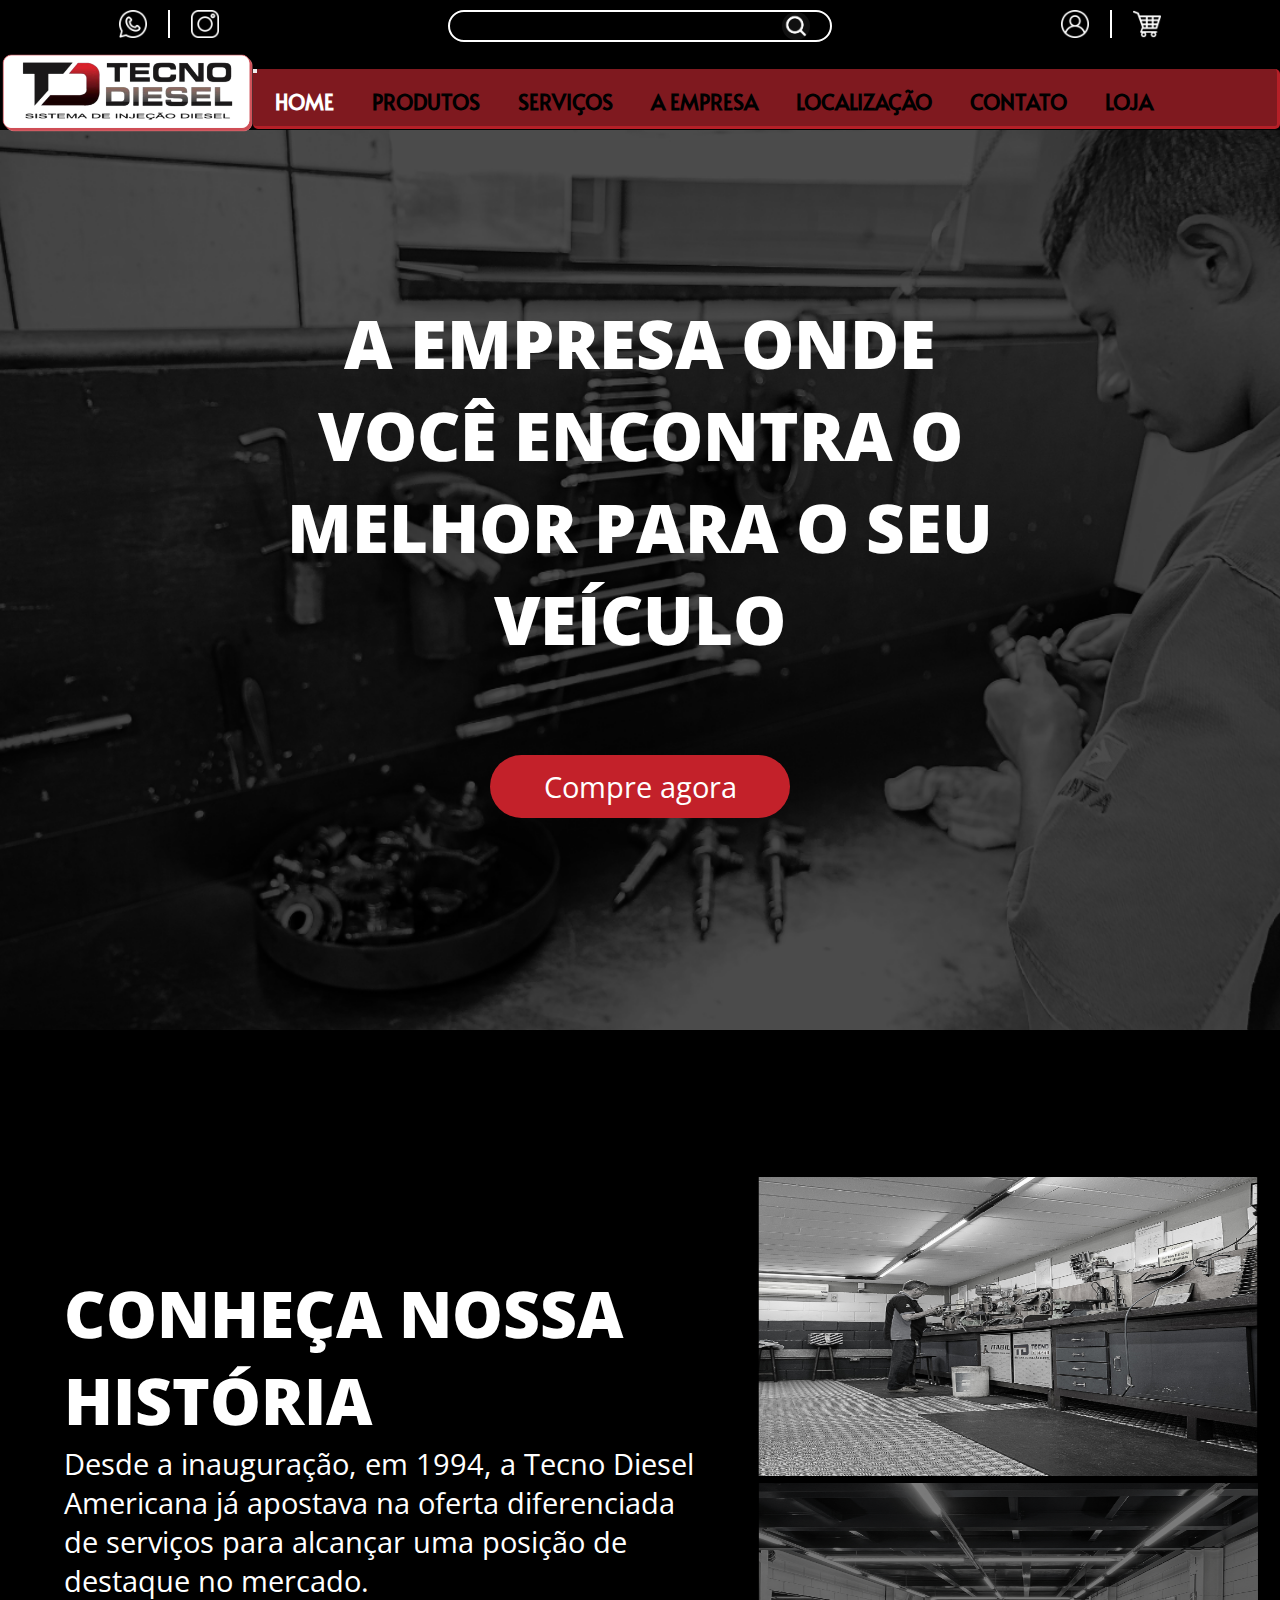
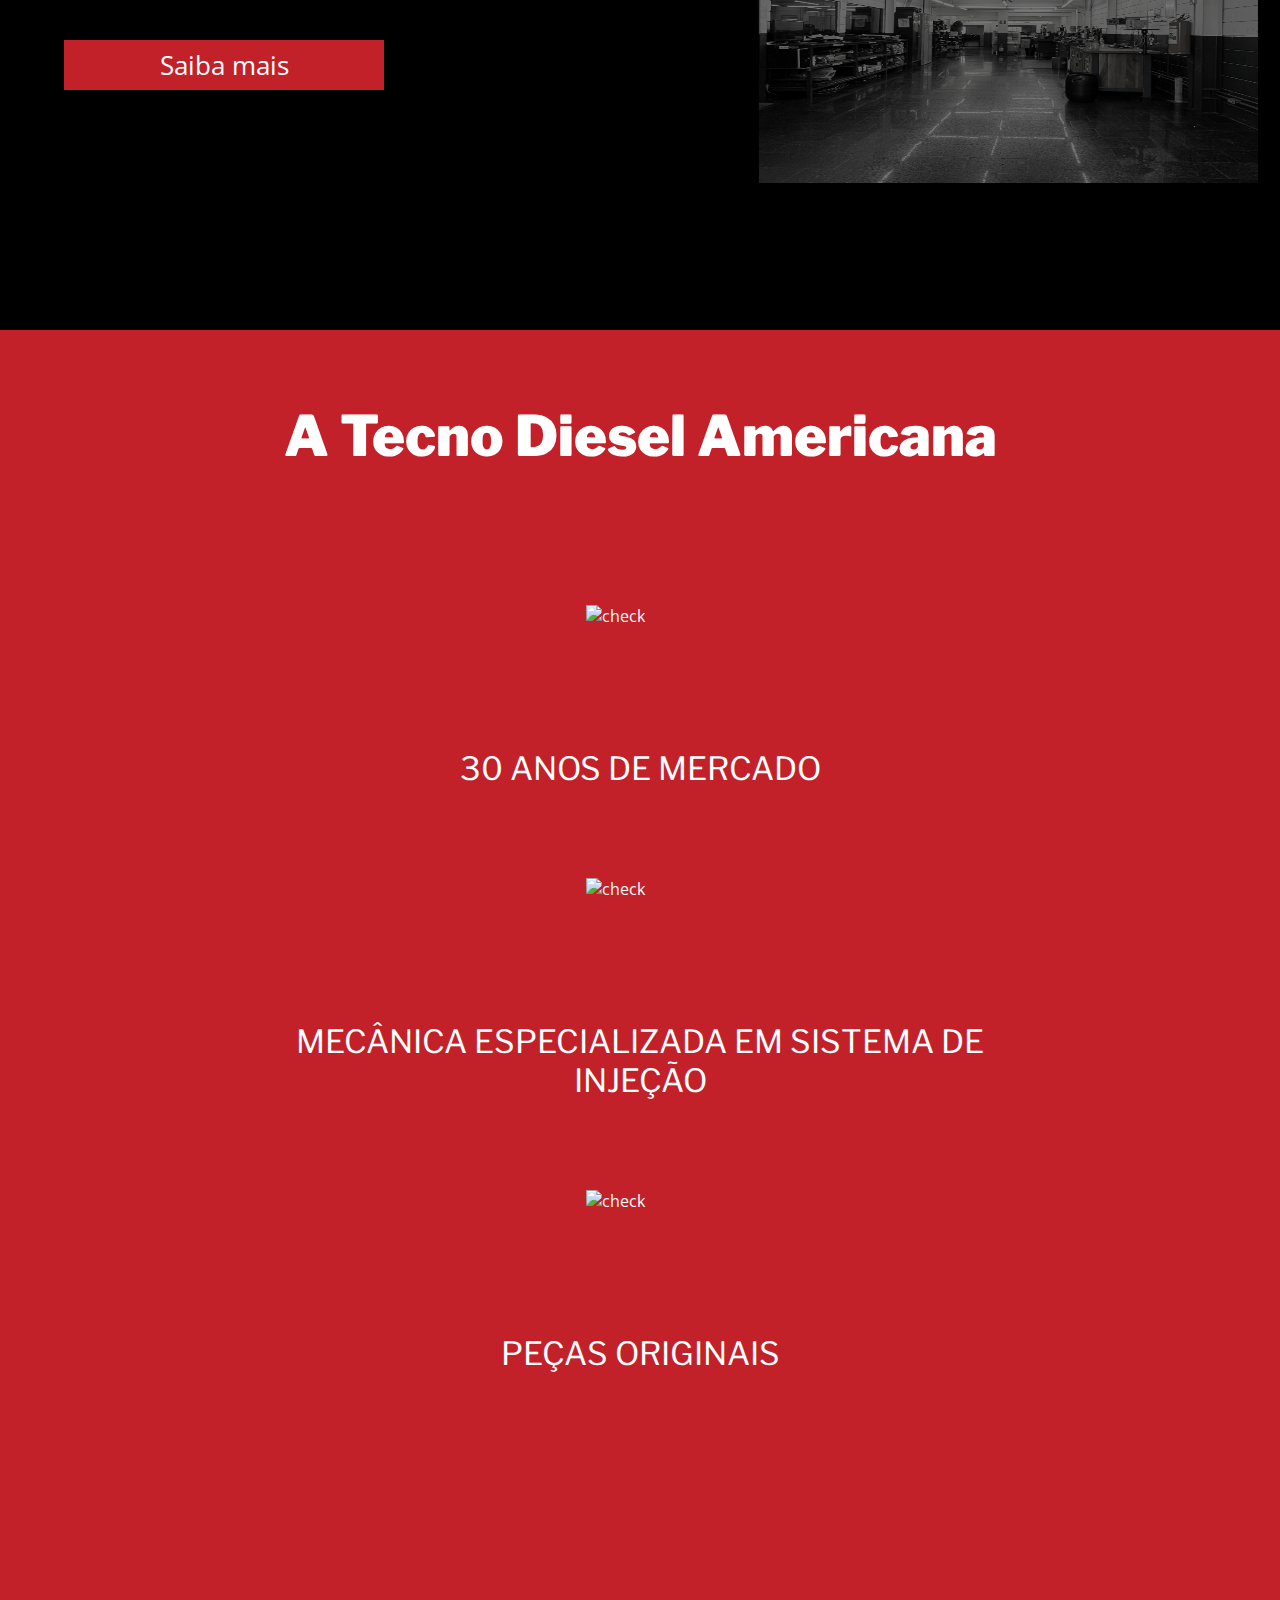
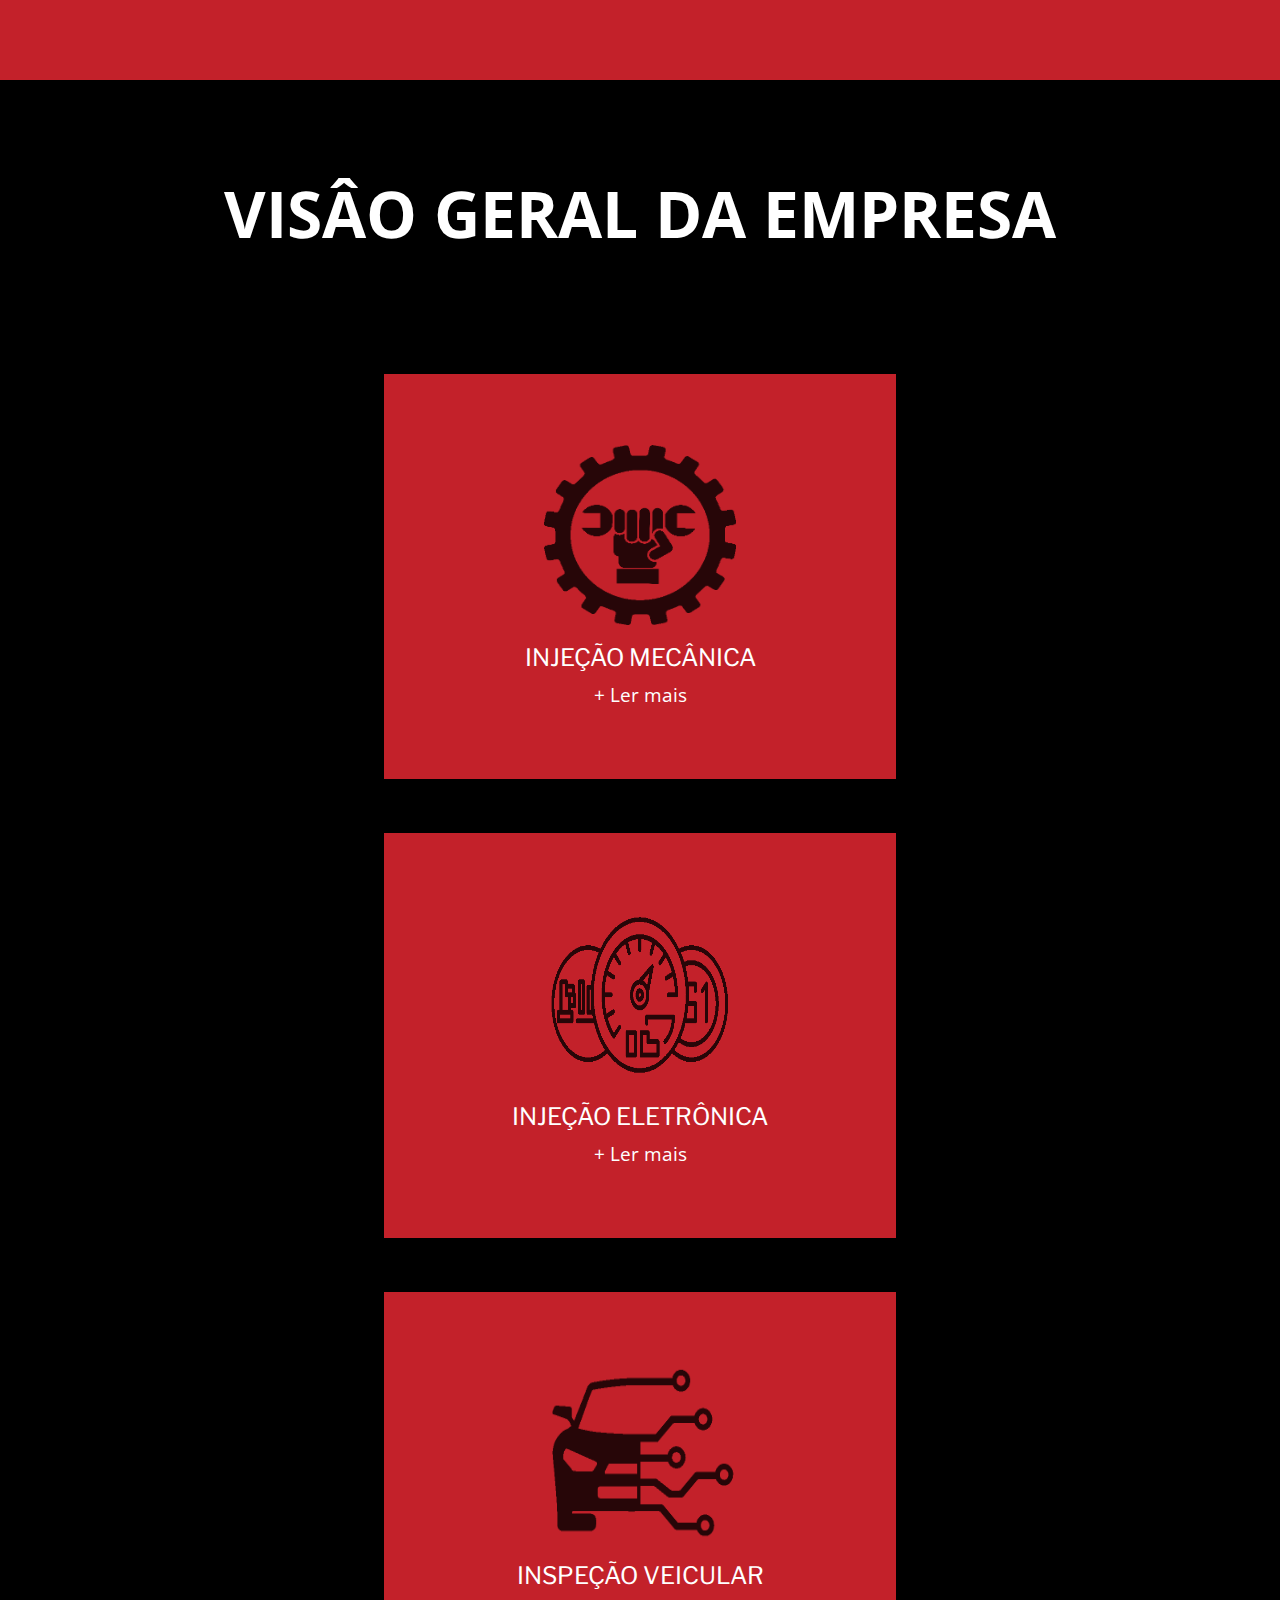
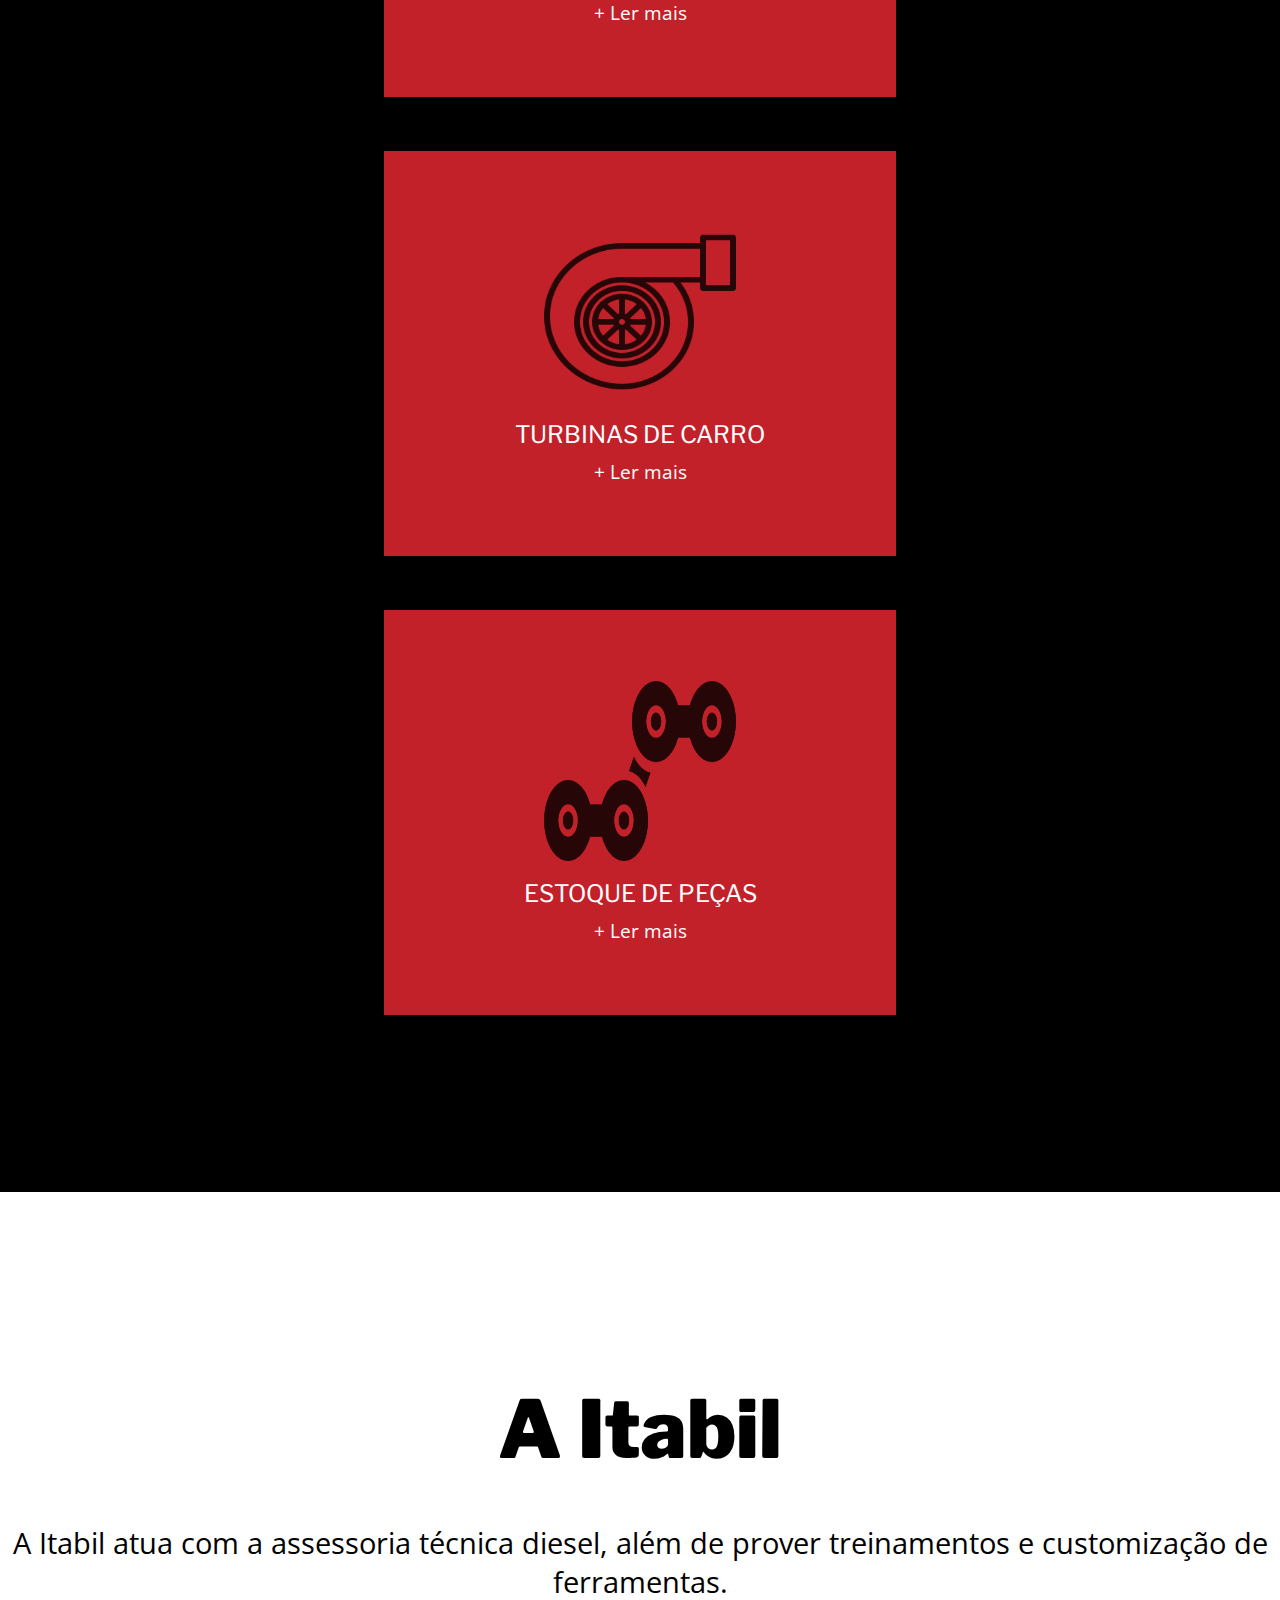
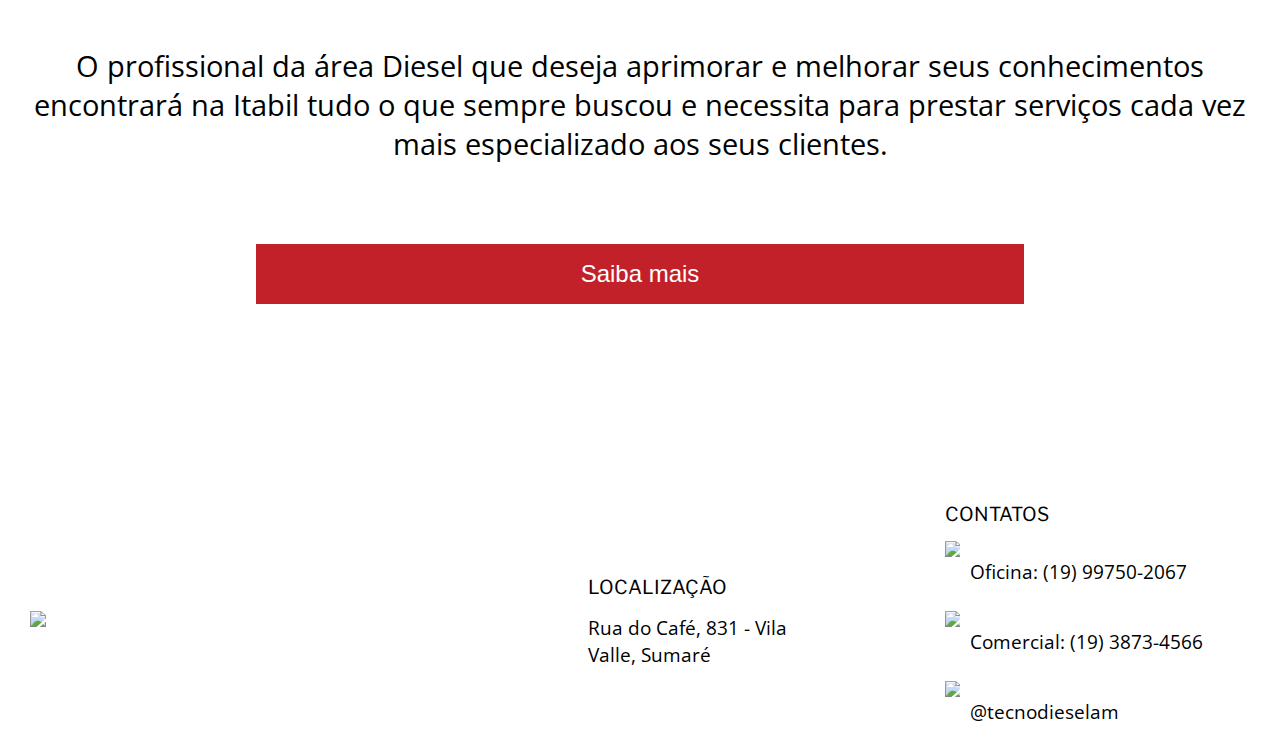
==== commit 5b525f34: "merge contato" ====
--- a/index.html
+++ b/index.html
@@ -77,15 +77,12 @@
         <p class="home-title">
             A Empresa onde você encontra o melhor para o seu veículo
         </p>
-        <a href="#sobre-nos">
+        <a href="loja.html">
             <button>
                 Compre agora
             </button>
     </div>
     <!-- Fim -->
-
-
-
     <!--Inicio HOME5: Conheça nossa história-->
     <div class="background">
         <div class="container">
@@ -96,7 +93,7 @@
                     já apostava na oferta diferenciada de serviços para
                     alcançar uma posição de destaque no mercado.
                 </p>
-                <a href="https://www.google.com/"><button class="botao-historia">Saiba mais</button></a>
+                <a href="empresa.html"><button class="botao-historia">Saiba mais</button></a>
             </div>
             <div class="container-img">
                 <img src="./img/home/home_historia01.png" alt="imagem-01">
@@ -105,10 +102,6 @@
         </div>
     </div>
     <!--Fim HOME5: Conheça nossa história-->
-
-
-
-
     <!--Inicio HOME6: Qualidades-->
     <div class="container-qualidades">
         <p class="qualidades-titulo">A Tecno Diesel Americana </p>
@@ -128,14 +121,6 @@
         </div>
     </div>
     <!--Fim HOME6: Qualidades-->
-
-
-
-
-
-
-
-
     <!--Inicio HOME7: Servicos-->
     <div class="background-servicos-1">
         <p class="title-servicos">VISÂO GERAL DA EMPRESA</p>
@@ -208,14 +193,13 @@
             <p class="itabil-txt">
                 O profissional da área Diesel que deseja aprimorar e melhorar seus conhecimentos encontrará na Itabil tudo o que sempre buscou e necessita para prestar serviços cada vez mais especializado aos seus clientes.
             </p>
-            <a href="itabil.html"><button class="botao-itabil">Saiba mais</button></a>
+            <a href="empresa.html"><button class="botao-itabil">Saiba mais</button></a>
         </div>
     </div>
 
 
 
     <footer>
-        <!--Início HOME3: Footer-->
         <div class="container-footer">
             <img src="img/home/icones/logo1.png" alt="logo da empresa" class="footer-logo">
             <div class="popup-loc">
@@ -229,7 +213,11 @@
                 <p class="footer-titulo">CONTATOS</p>
                 <div class="footer-whatsapp">
                     <img src="img/home/icones/whatsapp.png" alt="logo whatsapp" class="footer-icons">
-                    <p class="footer-paragrafo">(19) 99750-2067</p>
+                    <p class="footer-paragrafo">Oficina: (19) 99750-2067</p>
+                </div>
+                <div class="footer-whatsapp">
+                    <img src="img/home/icones/whatsapp.png" alt="logo whatsapp" class="footer-icons">
+                    <p class="footer-paragrafo">Comercial: (19) 3873-4566</p>
                 </div>
                 <div class="footer-instagram">
                     <img src="img/home/icones/instagram.png" alt="logo instagram" class="footer-icons">
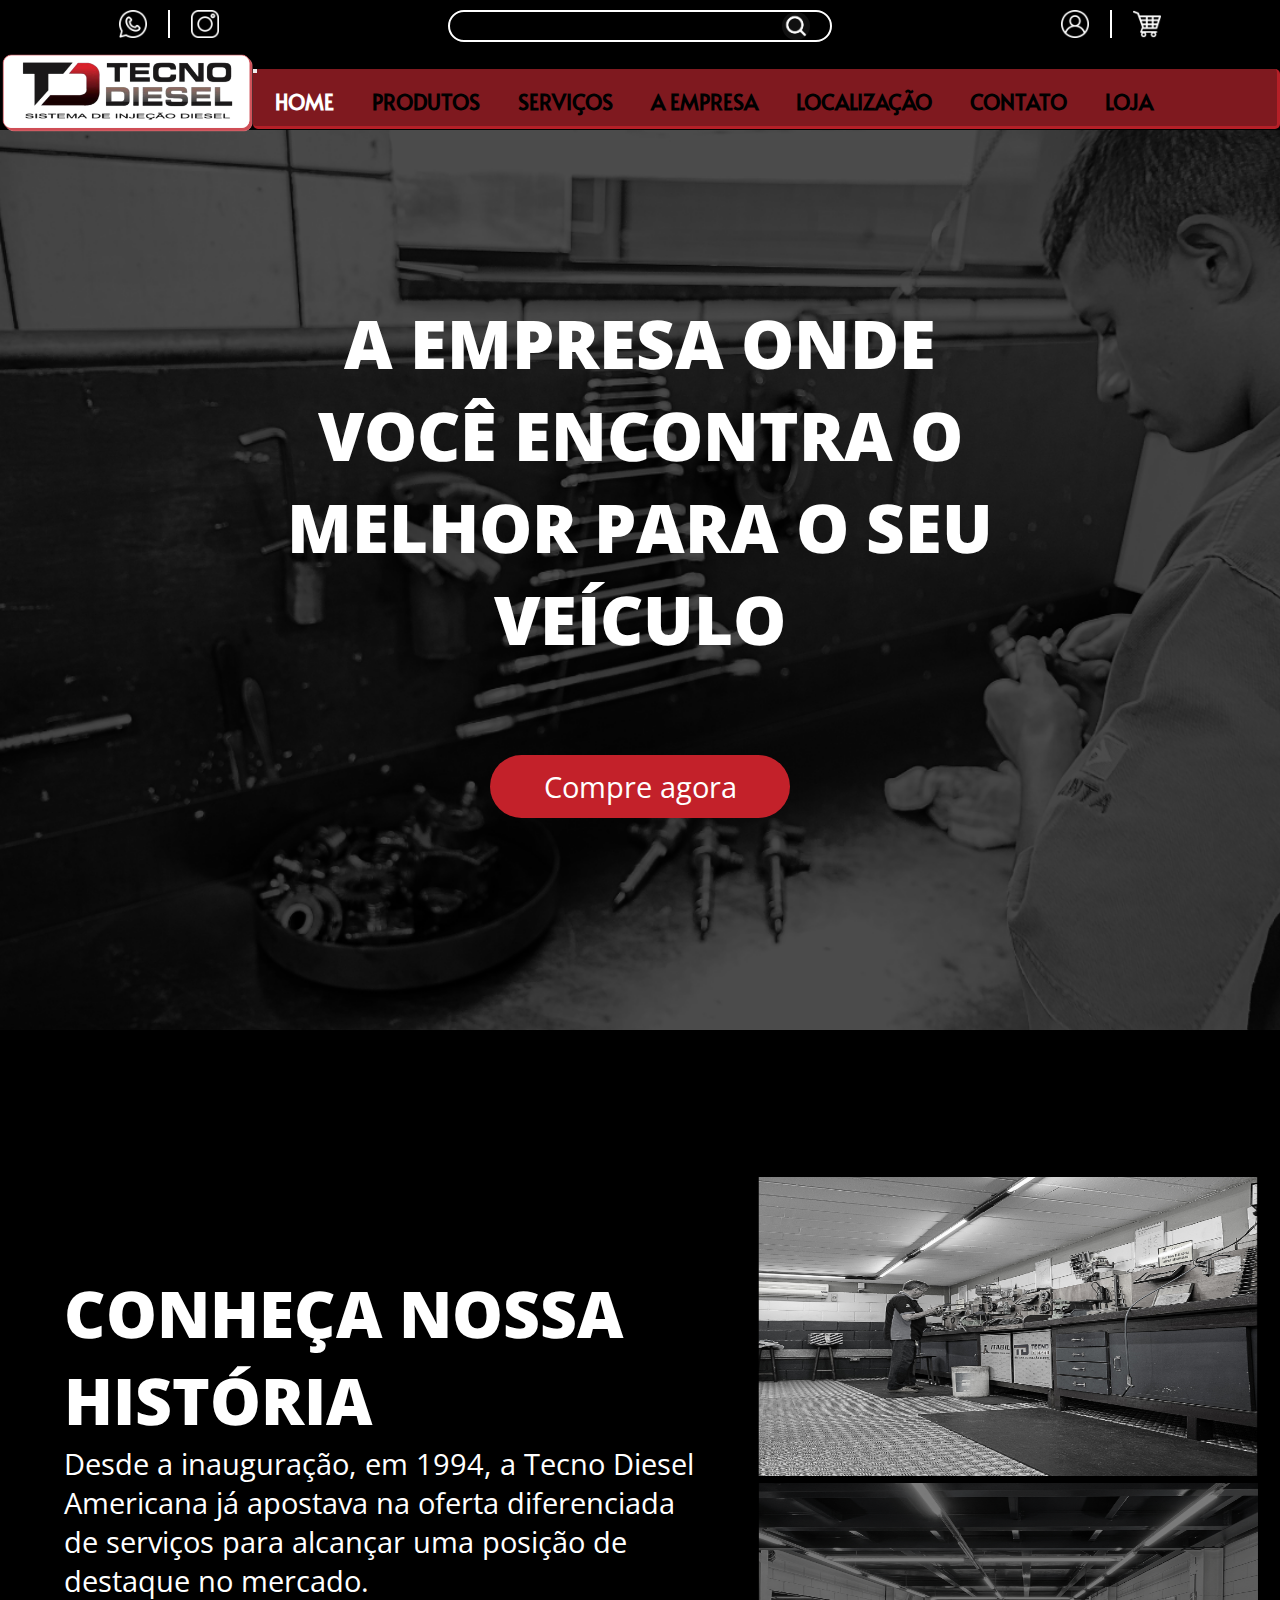
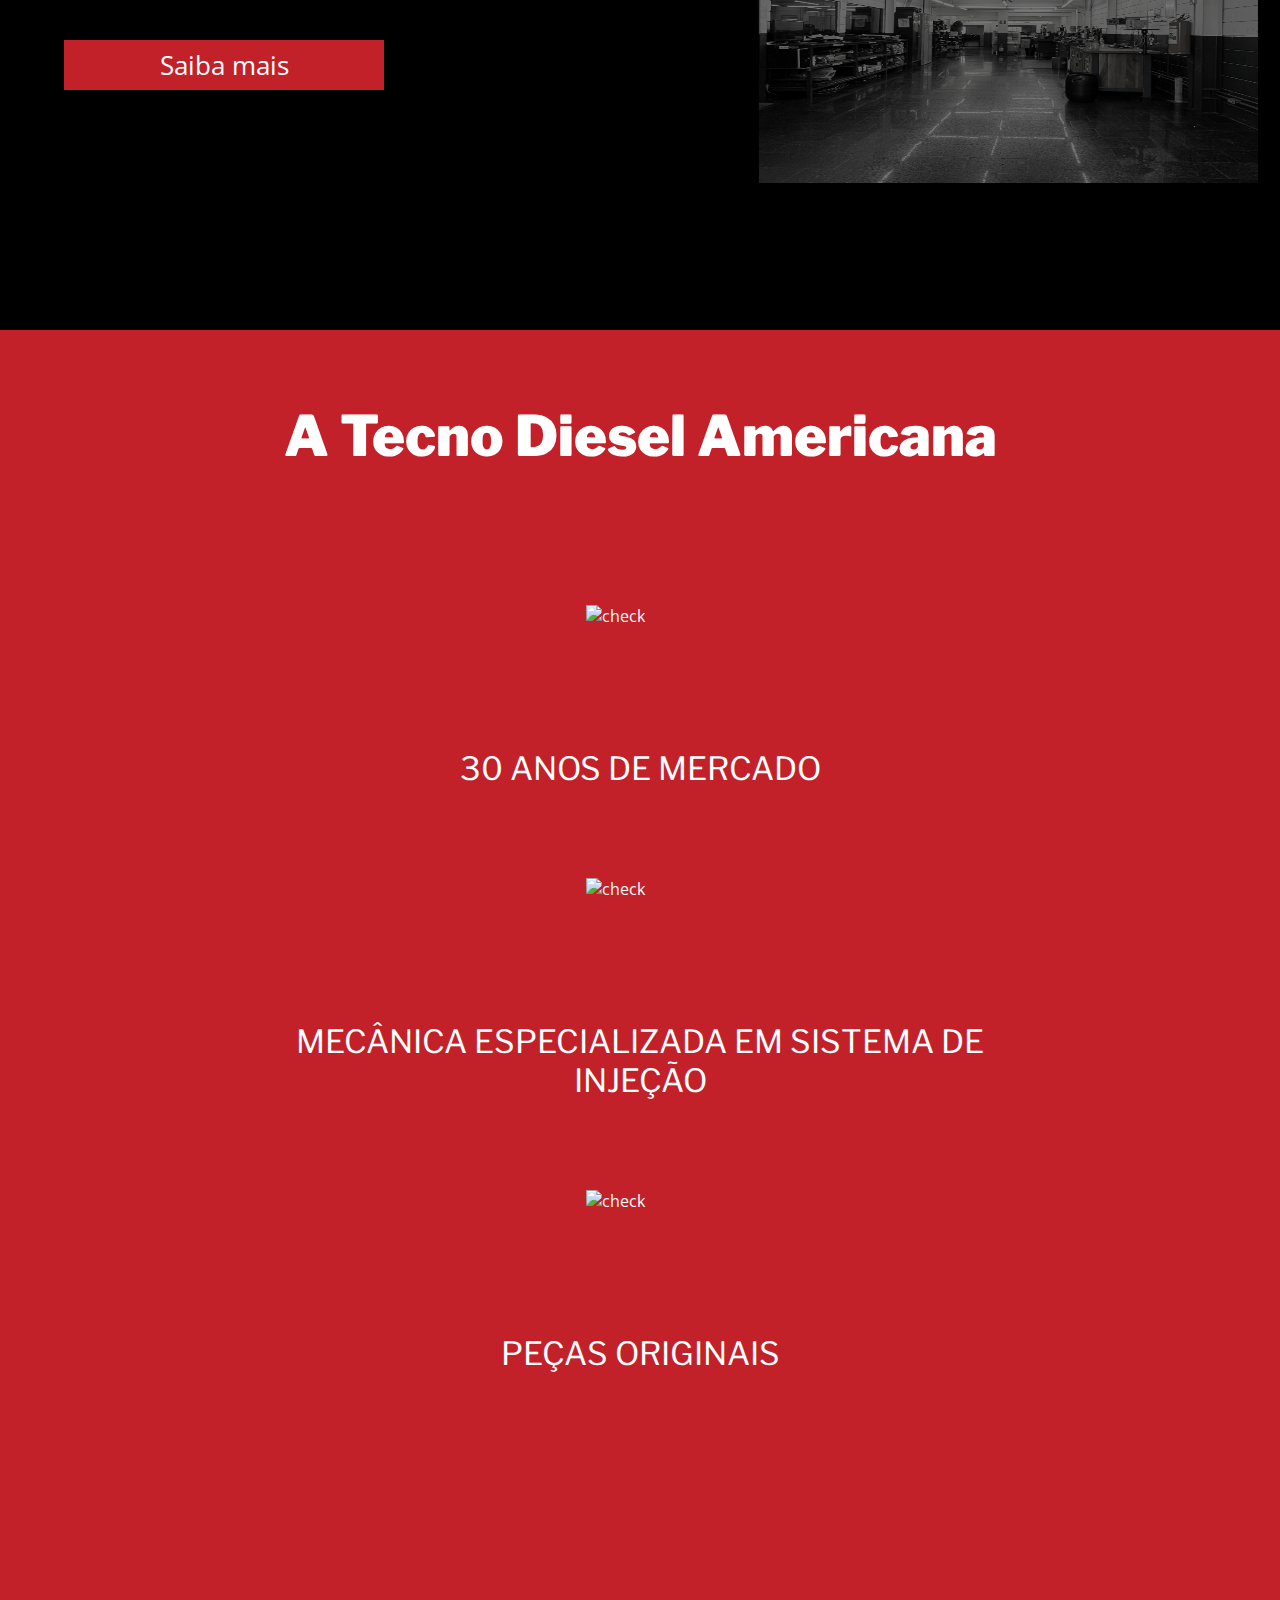
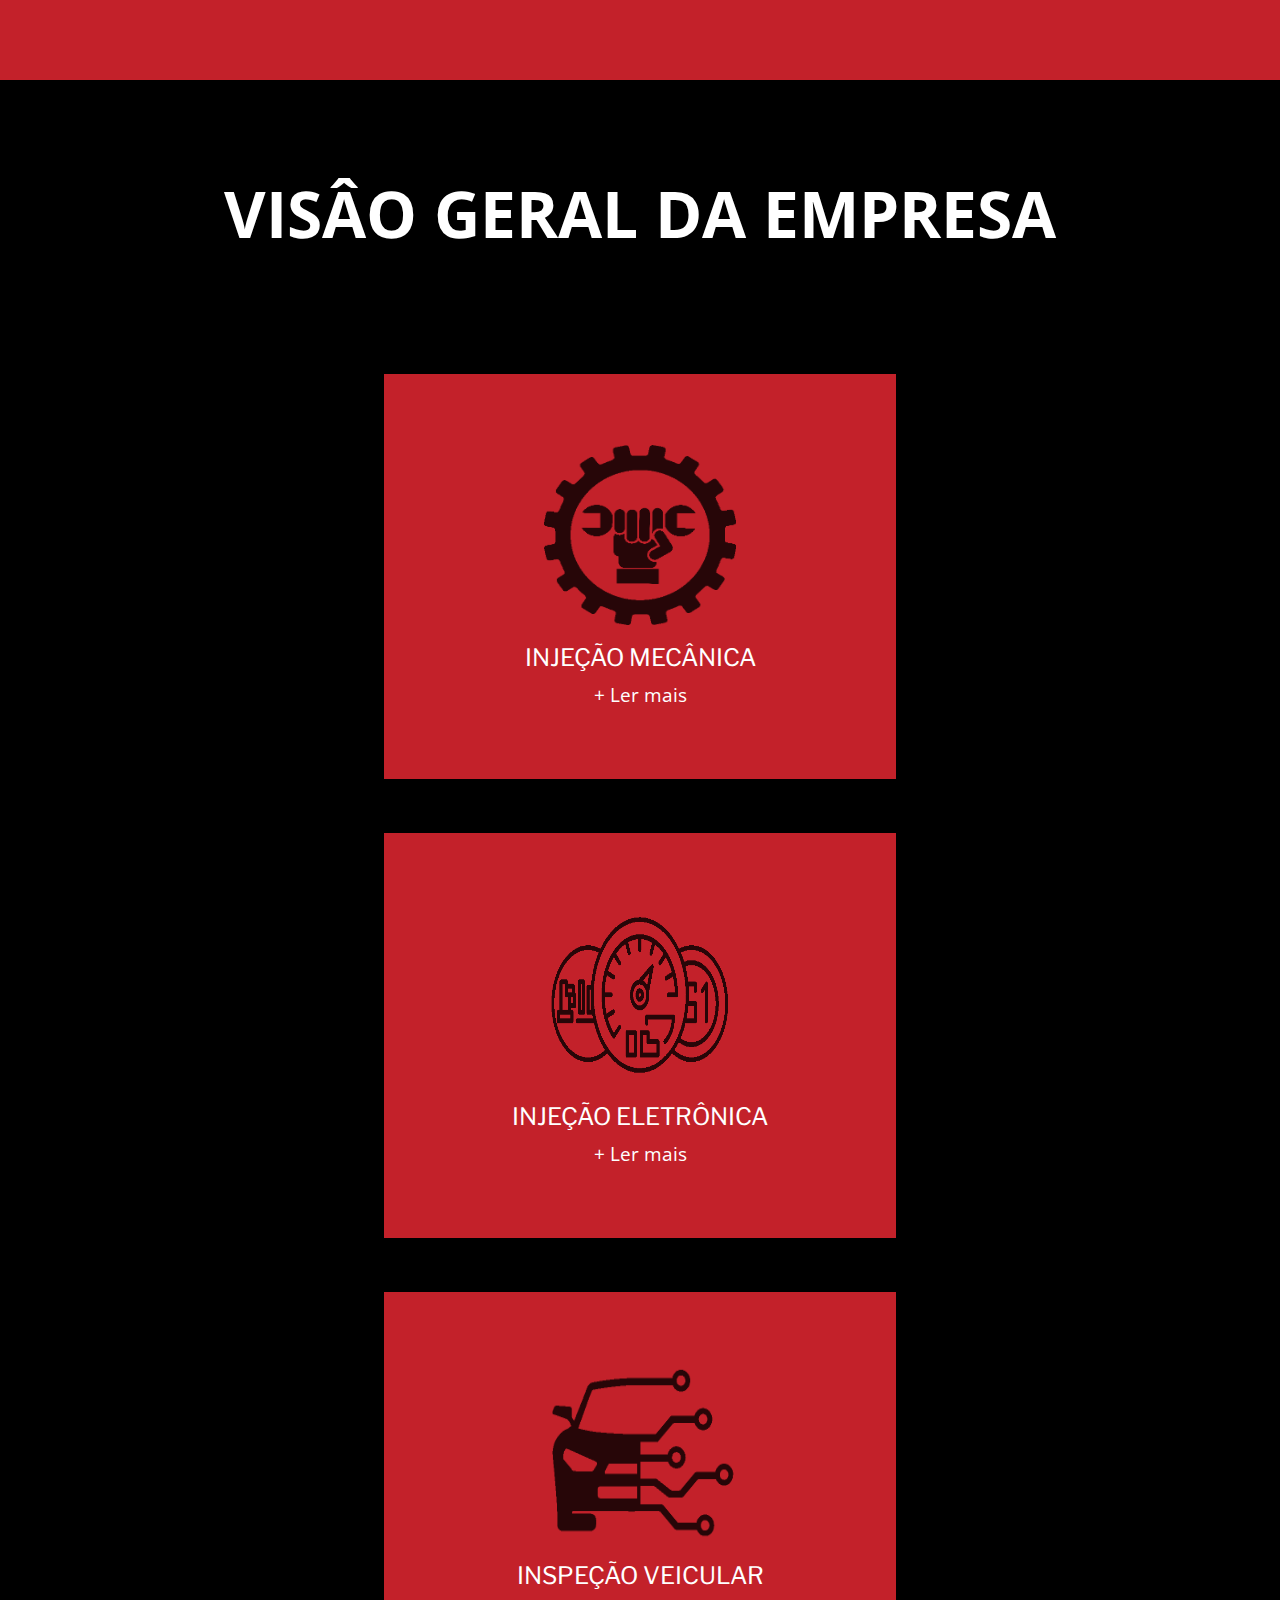
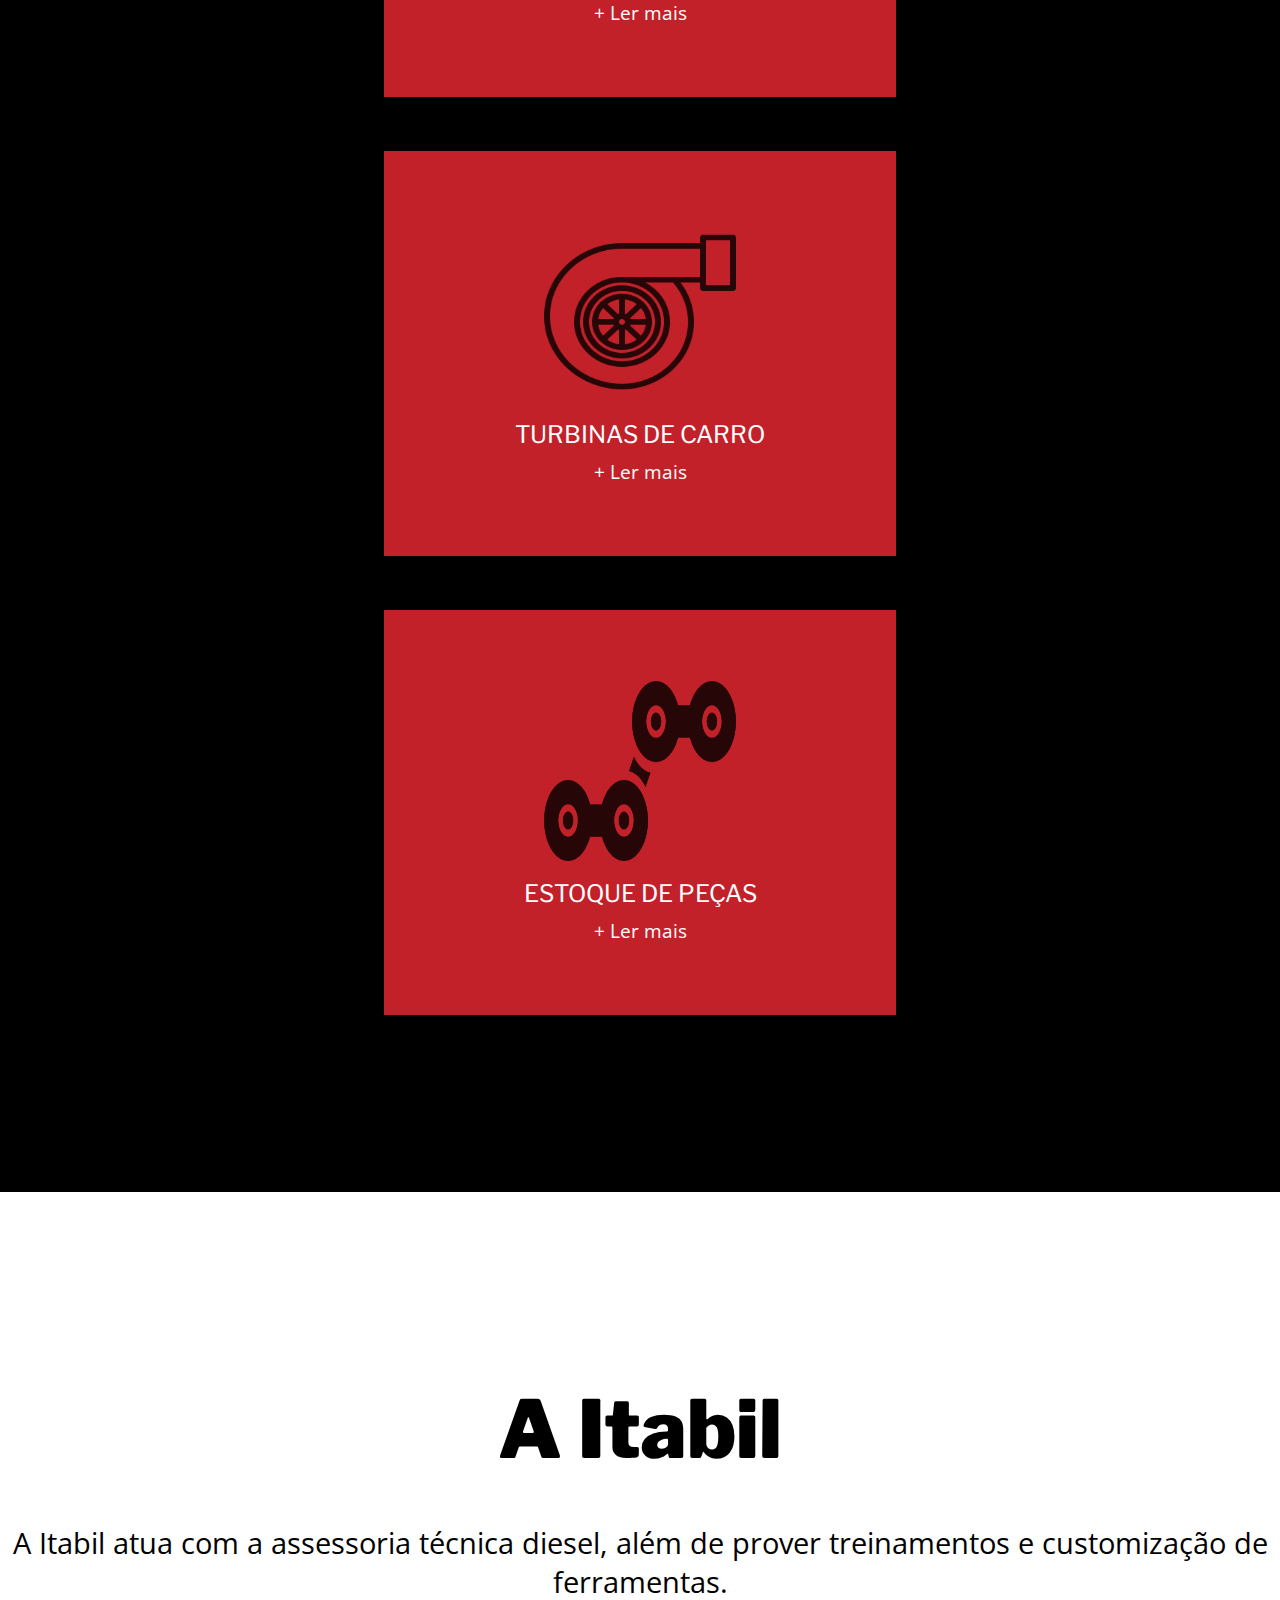
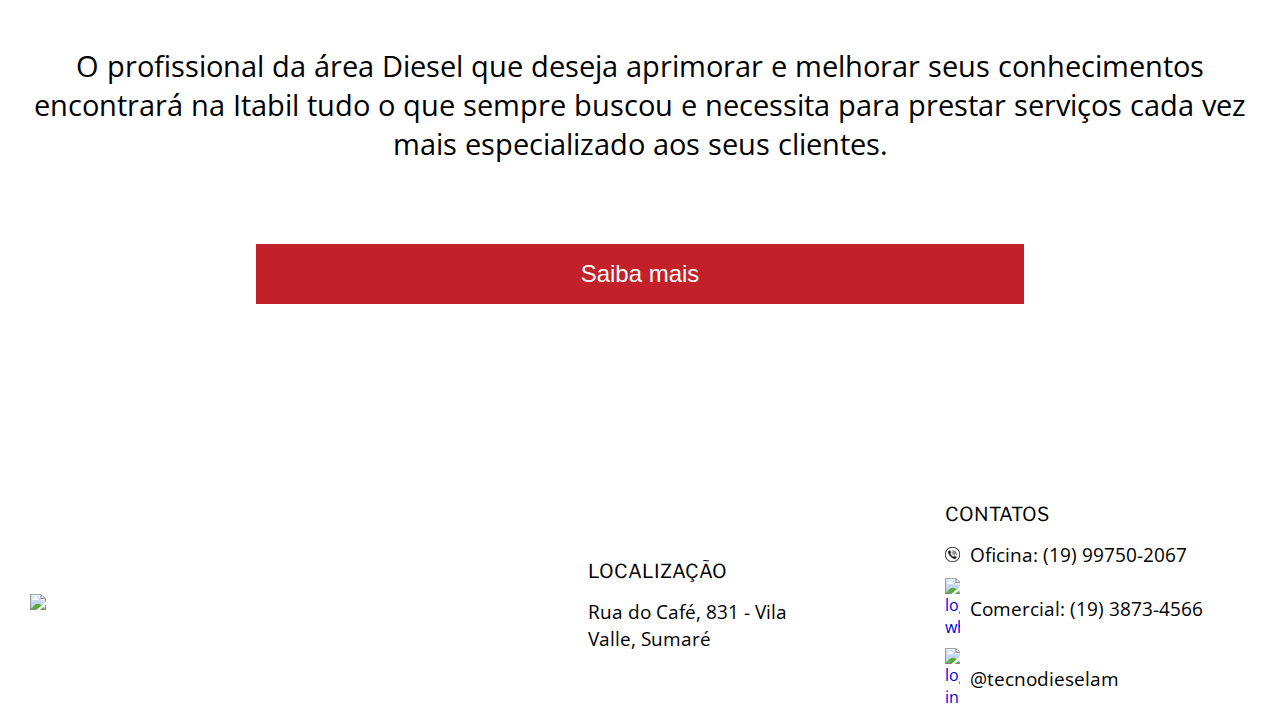
==== commit c04dad0e: "Link de whatsapp adicionado, e icone de telefone da oficina alterado" ====
--- a/index.html
+++ b/index.html
@@ -29,9 +29,9 @@
     <!--Início HOME1: Infos-->
     <div class="infos-superiores">
         <div class="infos-esq">
-            <a target="_blank" href="https://www.whatsapp.com/" class="whatsapp-btn"></a>
+            <a target="_blank" href="https://wa.me/551938734566" class="whatsapp-btn"></a>
             <div class="barra"></div>
-            <a target="_blank" href="https://www.instagram.com" class="instagram-btn"></a>
+            <a target="_blank" href="https://www.instagram.com/tecnodieselam/" class="instagram-btn"></a>
         </div>
         <form class="infos-centro">
             <input type="text" class="pesquisa">
@@ -211,18 +211,18 @@
             </div>
             <div class="footer-contatos">
                 <p class="footer-titulo">CONTATOS</p>
-                <div class="footer-whatsapp">
-                    <img src="img/home/icones/whatsapp.png" alt="logo whatsapp" class="footer-icons">
+                <a href="tel:+5519997502067" target="_blank" class="footer-whatsapp">
+                    <img src="img/home/Icones/telefone.png" alt="logo whatsapp" class="footer-icons">
                     <p class="footer-paragrafo">Oficina: (19) 99750-2067</p>
-                </div>
-                <div class="footer-whatsapp">
+                </a>
+                <a href="https://wa.me/551938734566" target="_blank" class="footer-whatsapp">
                     <img src="img/home/icones/whatsapp.png" alt="logo whatsapp" class="footer-icons">
                     <p class="footer-paragrafo">Comercial: (19) 3873-4566</p>
-                </div>
-                <div class="footer-instagram">
+                </a>
+                <a href="https://www.instagram.com/tecnodieselam/" target="_blank" class="footer-instagram">
                     <img src="img/home/icones/instagram.png" alt="logo instagram" class="footer-icons">
                     <p class="footer-paragrafo">@tecnodieselam</p>
-                </div>
+                </a>
             </div>
         </div>
         <!--Fim HOME3: Footer-->
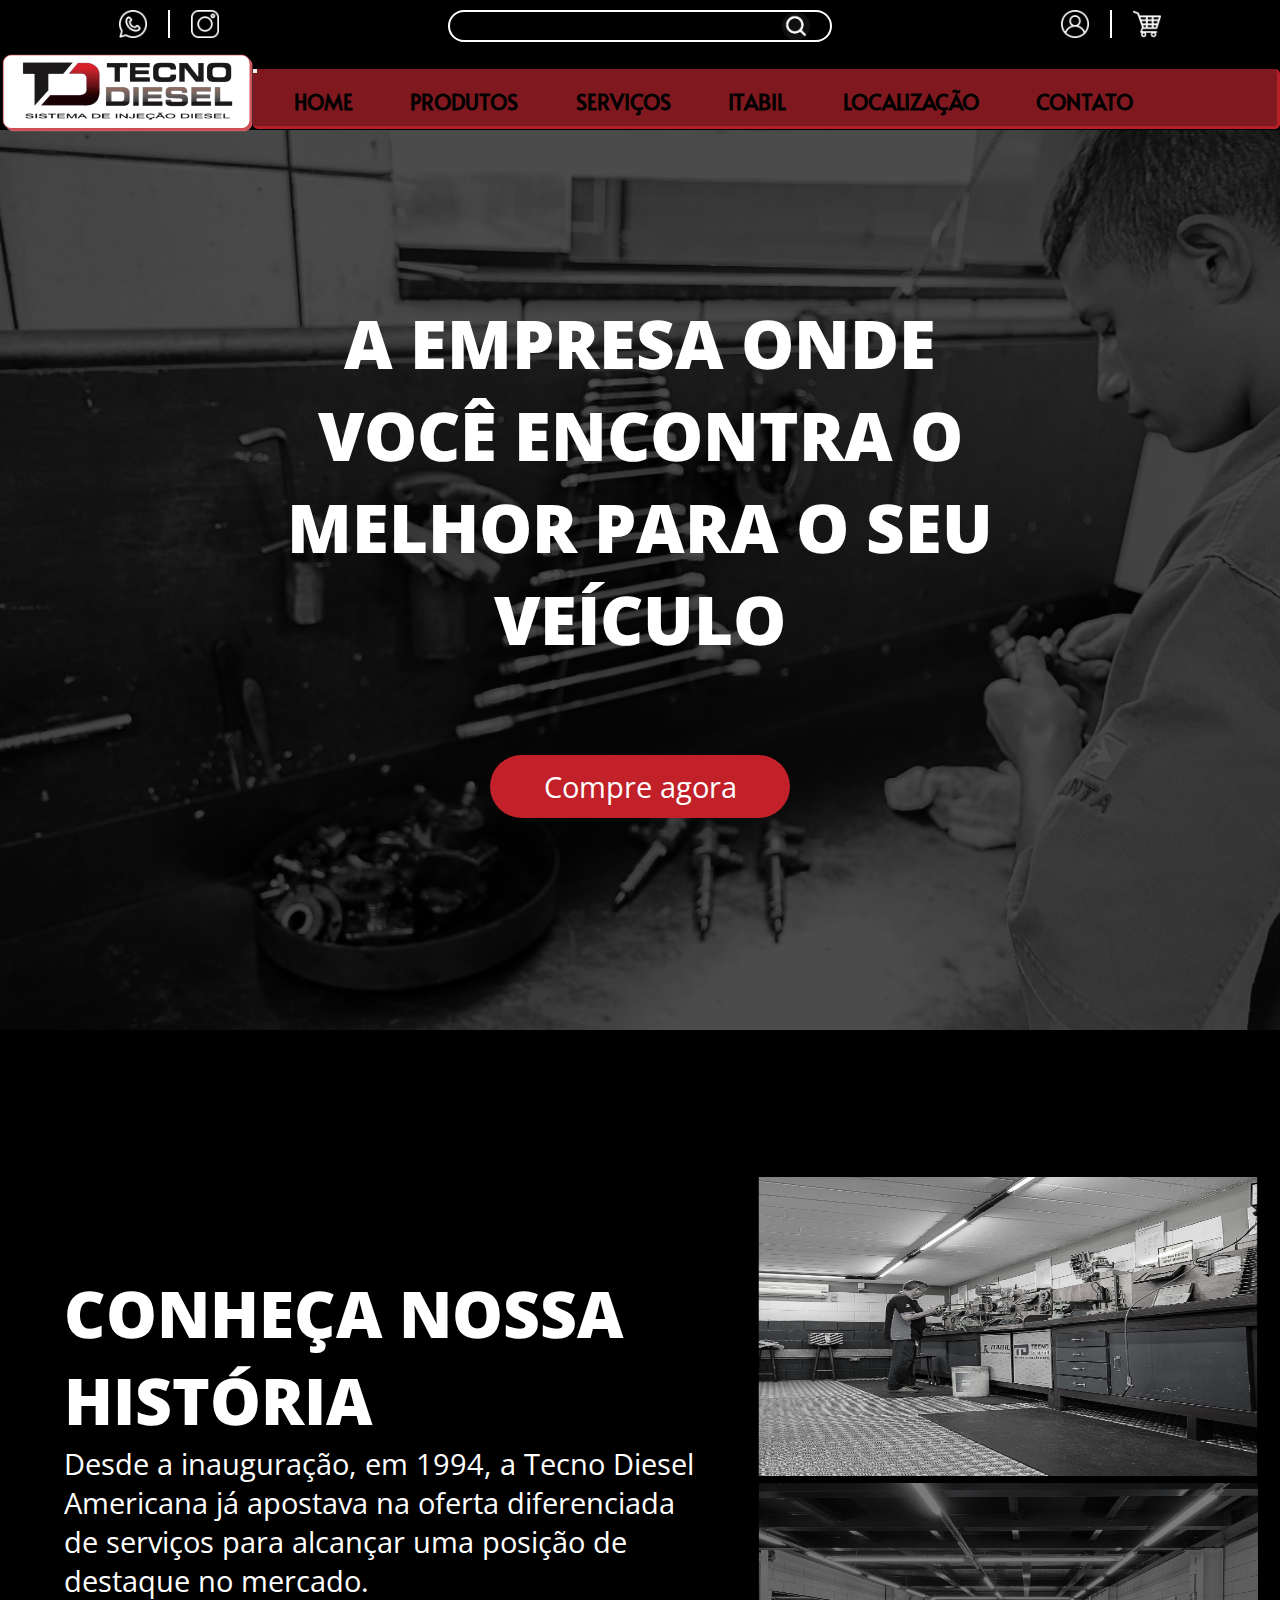
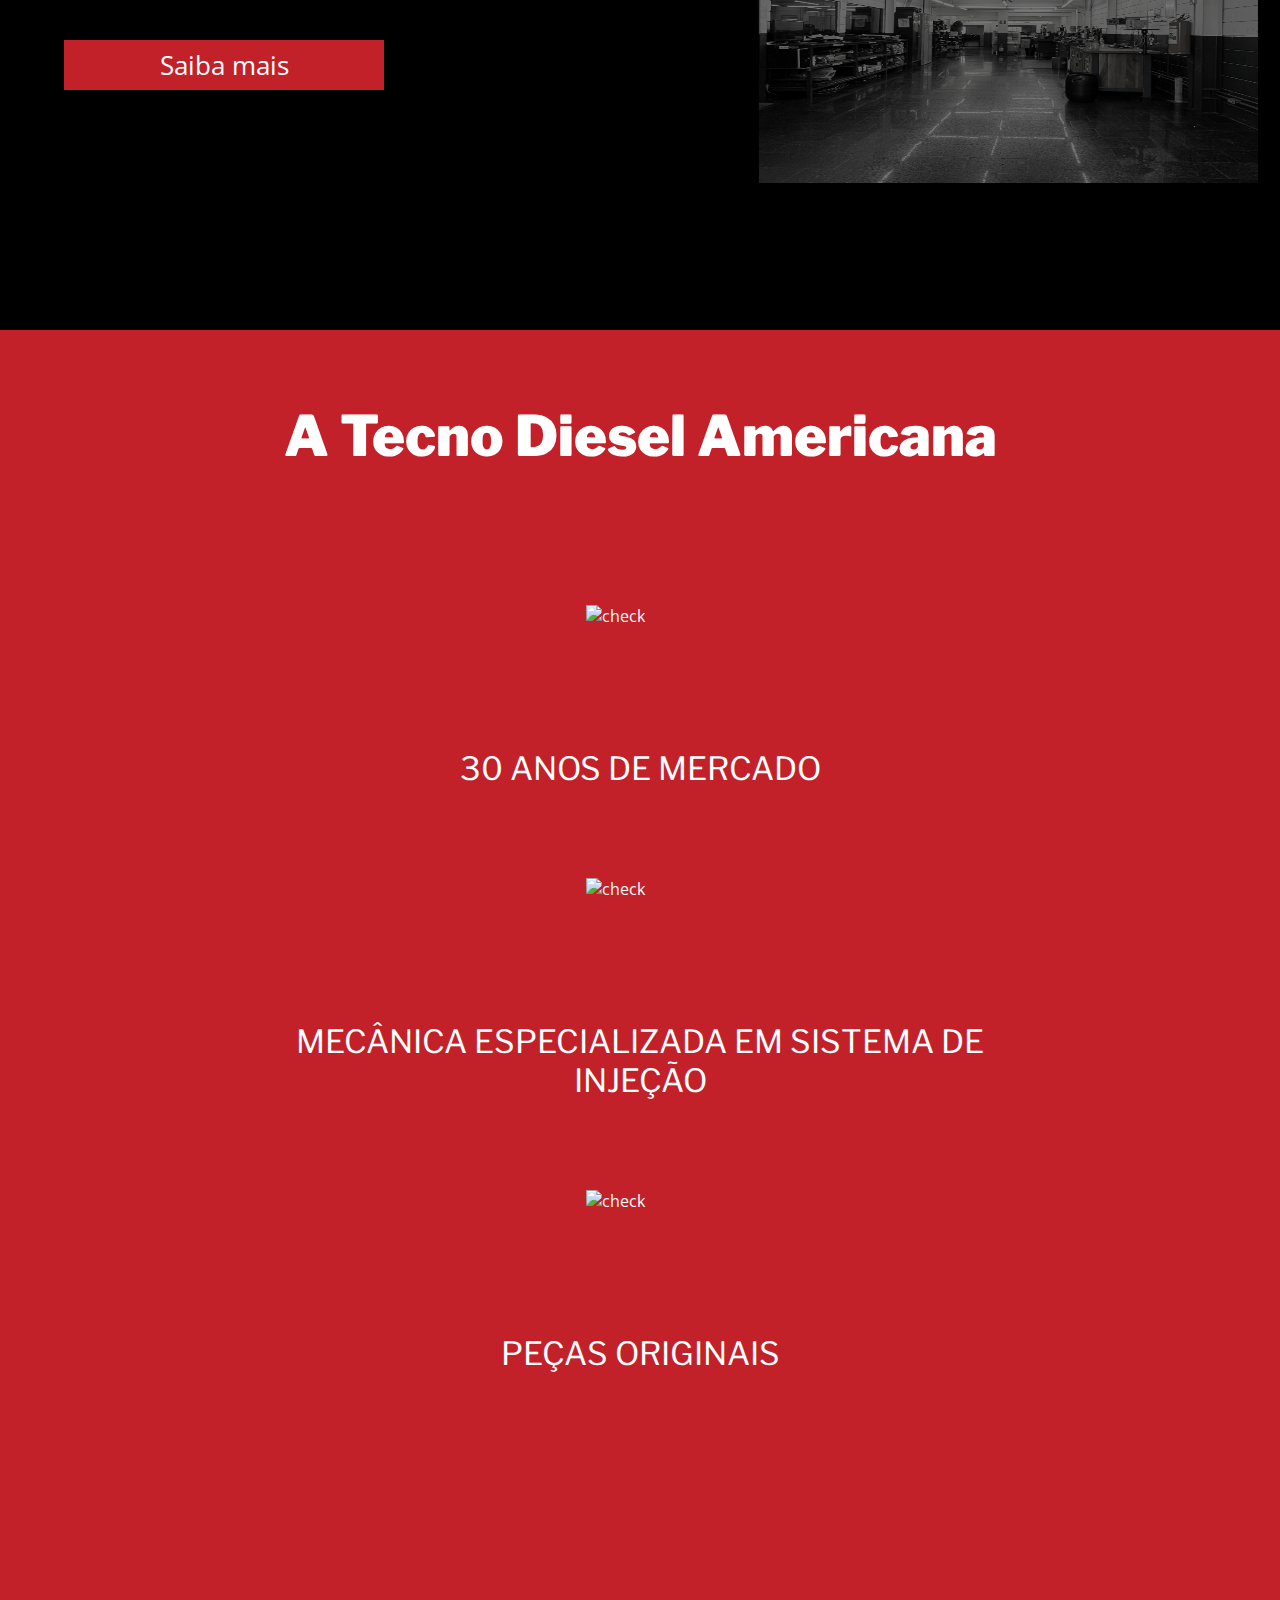
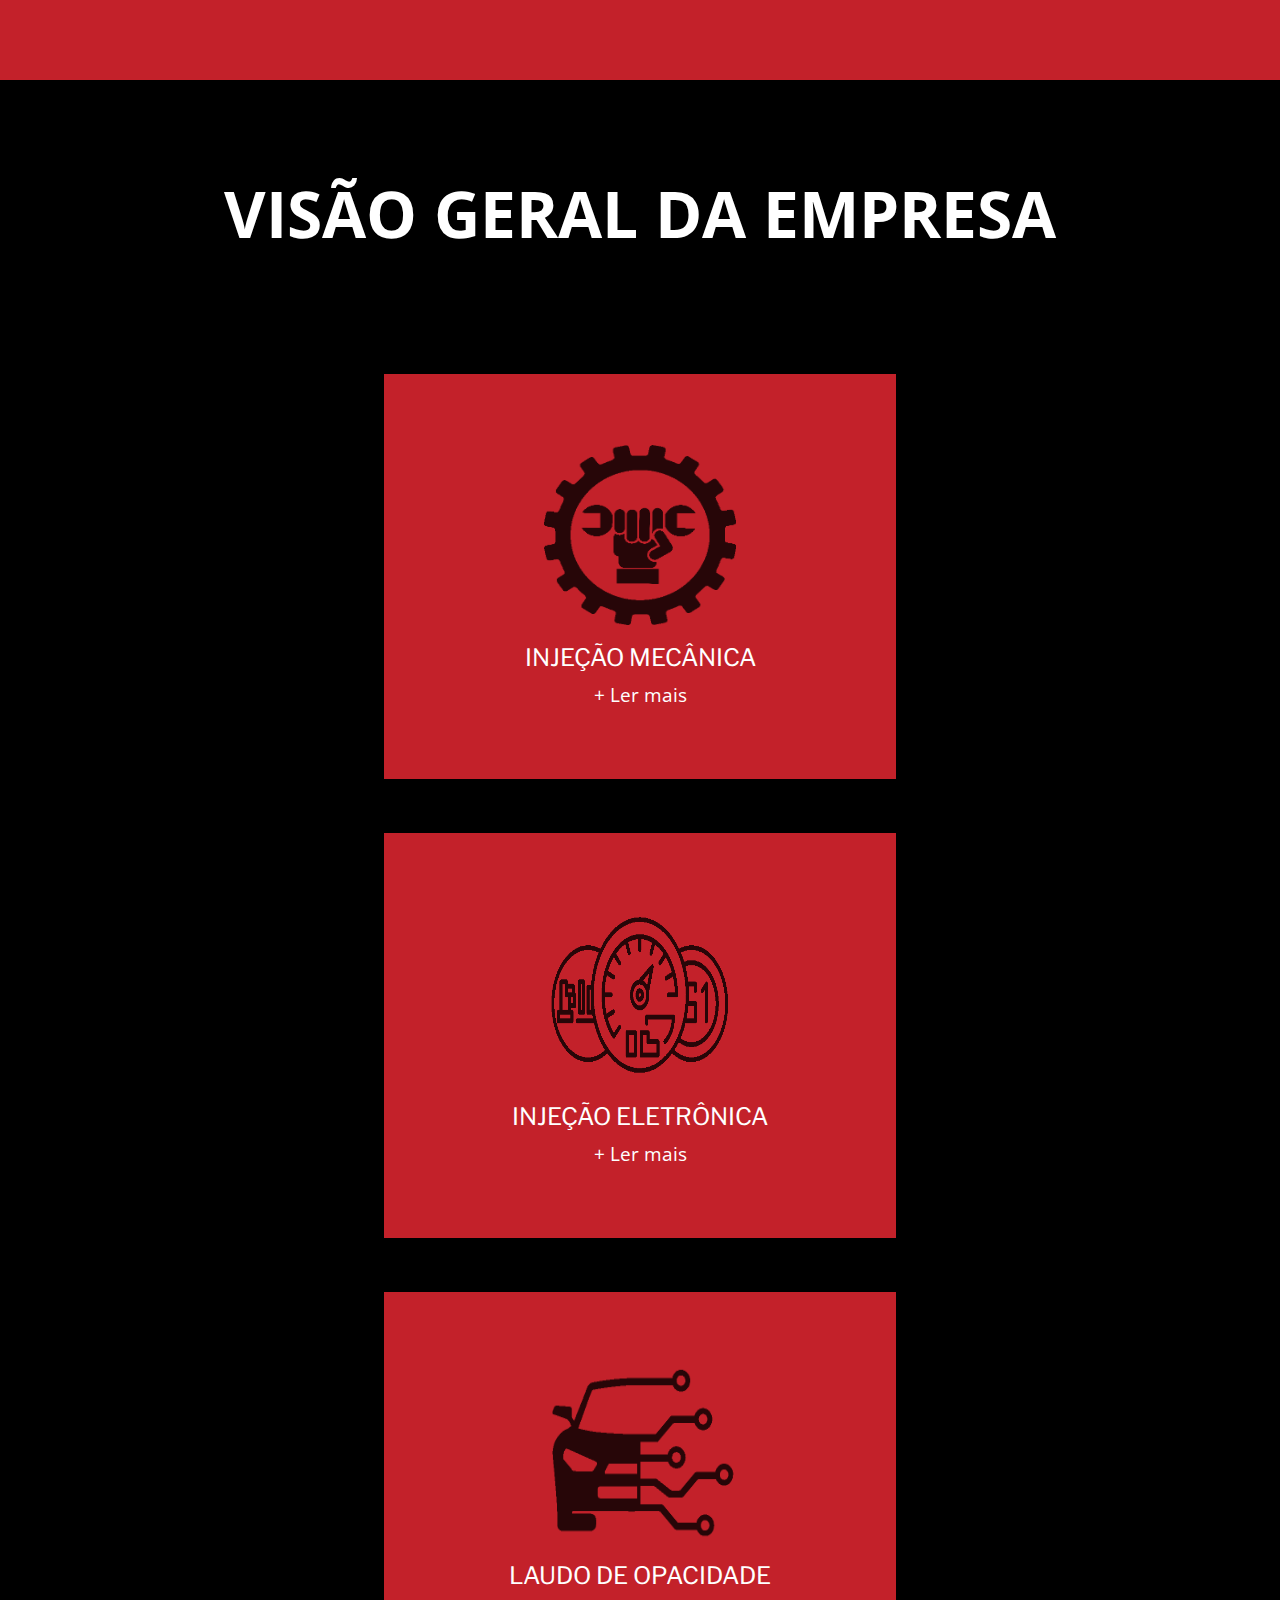
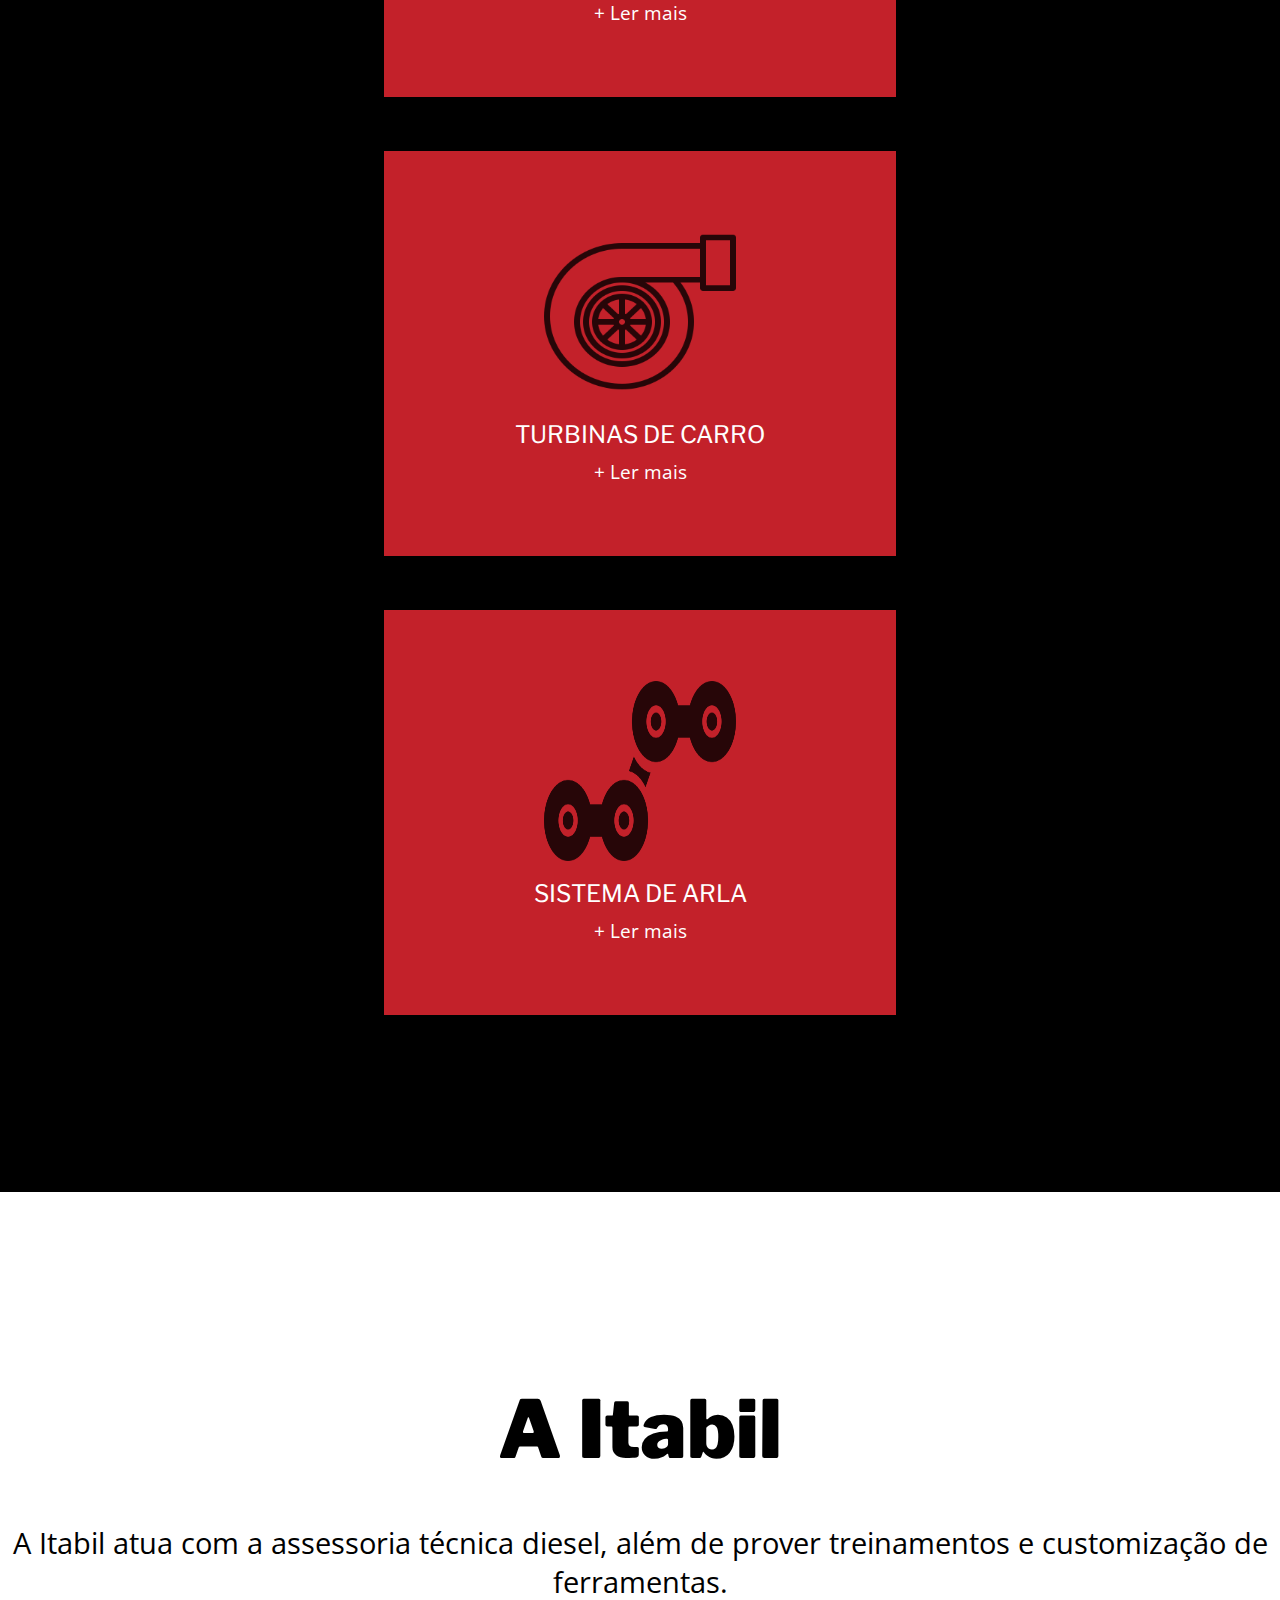
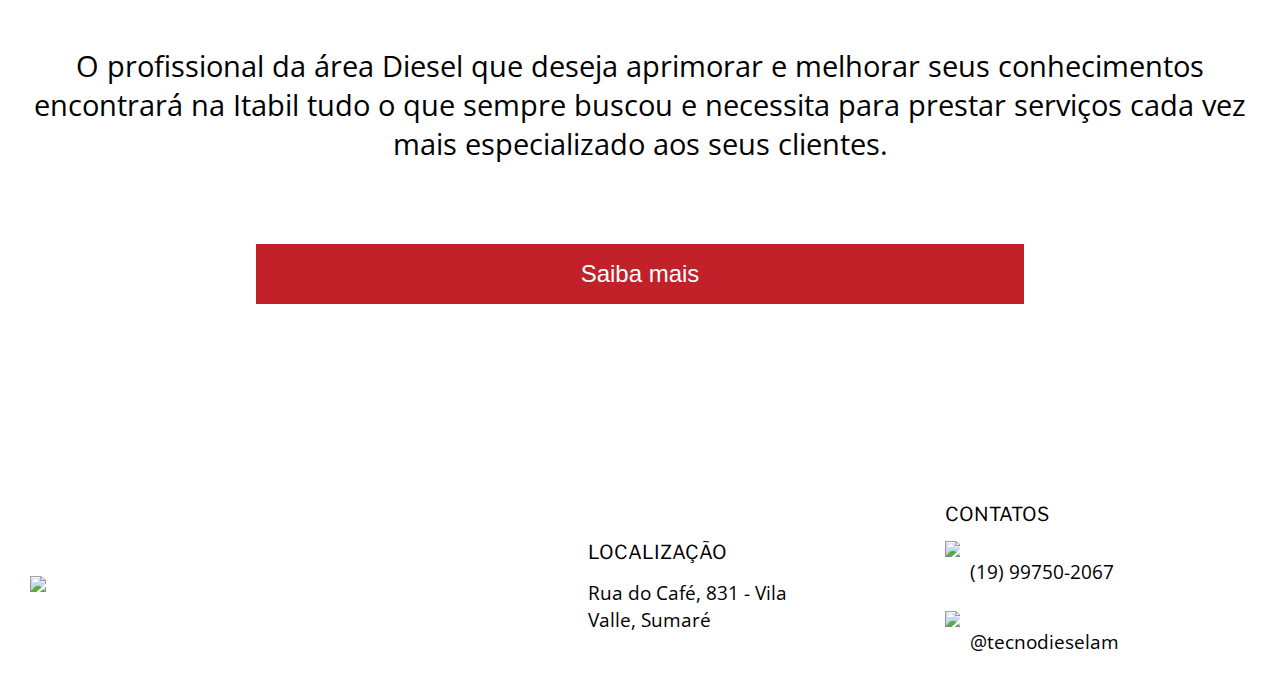
==== commit 7d2b6812: "home ler-mais sem js" ====
--- a/index.html
+++ b/index.html
@@ -29,9 +29,9 @@
     <!--Início HOME1: Infos-->
     <div class="infos-superiores">
         <div class="infos-esq">
-            <a target="_blank" href="https://wa.me/551938734566" class="whatsapp-btn"></a>
+            <a target="_blank" href="https://www.whatsapp.com/" class="whatsapp-btn"></a>
             <div class="barra"></div>
-            <a target="_blank" href="https://www.instagram.com/tecnodieselam/" class="instagram-btn"></a>
+            <a target="_blank" href="https://www.instagram.com" class="instagram-btn"></a>
         </div>
         <form class="infos-centro">
             <input type="text" class="pesquisa">
@@ -40,7 +40,7 @@
         <div class="infos-dir">
             <a target="_blank" href="#" class="profile-btn"></a>
             <div class="barra"></div>
-            <a target="_blank" href="loja.html" class="carrinho-btn"></a>
+            <a target="_blank" href="#" class="carrinho-btn"></a>
         </div>
     </div>
     <!--Fim HOME1: Infos-->
@@ -57,13 +57,12 @@
                 <span id="navBarHamburger"></span>
             </button>
             <ul class="navBarMenu">
-                <li><a class="navBarHome ativo" href="">HOME</a></li>
-                <li><a class="navBarProdutos" href="produtos.html">PRODUTOS</a></li>
-                <li><a class="navBarServicos" href="servicos.html">SERVIÇOS</a></li>
-                <li><a class="navBarItabil" href="empresa.html">A EMPRESA</a></li>
-                <li><a class="navBarLocalizacao" href="localizacao.html">LOCALIZAÇÃO</a></li>
-                <li><a class="navBarContato" href="contato.html">CONTATO</a></li>
-                <li><a class="navBarLoja" href="loja.html">LOJA</a></li>
+                <li><a class="navBarHome" href="">HOME</a></li>
+                <li><a class="navBarProdutos" href="https://www.google.com.br/">PRODUTOS</a></li>
+                <li><a class="navBarServicos" href="https://www.google.com.br/">SERVIÇOS</a></li>
+                <li><a class="navBarItabil" href="https://www.google.com.br/">ITABIL</a></li>
+                <li><a class="navBarLocalizacao" href="https://www.google.com.br/">LOCALIZAÇÃO</a></li>
+                <li><a class="navBarContato" href="https://www.google.com.br/">CONTATO</a></li>
             </ul>
         </nav>
     </div>
@@ -77,12 +76,15 @@
         <p class="home-title">
             A Empresa onde você encontra o melhor para o seu veículo
         </p>
-        <a href="loja.html">
+        <a href="#sobre-nos">
             <button>
                 Compre agora
             </button>
     </div>
     <!-- Fim -->
+
+
+
     <!--Inicio HOME5: Conheça nossa história-->
     <div class="background">
         <div class="container">
@@ -93,7 +95,7 @@
                     já apostava na oferta diferenciada de serviços para
                     alcançar uma posição de destaque no mercado.
                 </p>
-                <a href="empresa.html"><button class="botao-historia">Saiba mais</button></a>
+                <a href="https://www.google.com/"><button class="botao-historia">Saiba mais</button></a>
             </div>
             <div class="container-img">
                 <img src="./img/home/home_historia01.png" alt="imagem-01">
@@ -102,6 +104,10 @@
         </div>
     </div>
     <!--Fim HOME5: Conheça nossa história-->
+
+
+
+
     <!--Inicio HOME6: Qualidades-->
     <div class="container-qualidades">
         <p class="qualidades-titulo">A Tecno Diesel Americana </p>
@@ -121,58 +127,112 @@
         </div>
     </div>
     <!--Fim HOME6: Qualidades-->
+
+
+
+
+
+
+
+
     <!--Inicio HOME7: Servicos-->
     <div class="background-servicos-1">
-        <p class="title-servicos">VISÂO GERAL DA EMPRESA</p>
+        <p class="title-servicos">VISÃO GERAL DA EMPRESA</p>
         <div class="s-itens">
             <div class="card-servicos">
                 <div class="img">
                     <img src="./img/home/Icones/Engrenagem.png" alt="Engrenagem">
                 </div>
                 <p class="card-title">INJEÇÃO MECÂNICA</p>
-                <a href="https://www.google.com/">
-                    <p class="card-text">+ Ler mais</p>
-                </a>
+                <div class="card-text">
+                    <p class="ler-mais">+ Ler mais</p>
+                    <div class="mouse-hover-text">
+                        <ul>
+                            <li>Análises e Diagnósticos</li>
+                            <li>Teste de bicos</li>
+                            <li>Desmontagem e montagem de bombas injetoras</li>
+                            <li>Reparos em conjuntos e bombas injetoras</li>
+                        </ul>
+                    </div>
+                </div>
             </div>
             <div class="card-servicos">
                 <div class="img">
                     <img src="./img/home/Icones/velocimetro.png" alt="Velocimetro">
                 </div>
                 <p class="card-title">INJEÇÃO ELETRÔNICA</p>
-                <a href="https://www.google.com/">
-                    <p class="card-text">+ Ler mais</p>
-                </a>
-            </div>
-            <div class="card-servicos">
-                <div class="img">
-
+                <div class="card-text">
+                    <p class="ler-mais">+ Ler mais</p>
+                    <div class="mouse-hover-text">
+                        <ul>
+                            <li>Reparo em sistemas de injeção Diesel:</li>
+                            <ul>
+                                <li>Sistema Common Rail</li>
+                                <li>Bombas de alta pressão</li>
+                                <li>Unidades injetoras</li>
+                                <li>Sistema de bombas unitárias (UPS)</li>
+                            </ul>
+                            <li>Análise e diagnóstico em sistemas de injeção eletrônica</li>
+                            <li>Teste de opacidade</li>
+                            <li>Outros serviços:</li>
+                            <ul>
+                                <li>Consertos, trocas de tomadas e juntas</li>
+                                <li>Análise em módulos</li>
+                                <li>Fabricação e Retrabalho em corpos de válvulas para conjuntos UP</li>
+                            </ul>
+                        </ul>
+                    </div>
+                </div>
+            </div>
+            <div class="card-servicos">
+                <div class="img">
                     <img src="./img/home/Icones/carro.png" alt="Veiculo">
                 </div>
-                <p class="card-title">INSPEÇÃO VEICULAR</p>
-                <a href="https://www.google.com/">
-                    <p class="card-text">+ Ler mais</p>
-                </a>
-            </div>
-
-            <div class="card-servicos">
-                <div class="img">
-
+                <p class="card-title">LAUDO DE OPACIDADE</p>
+                <div class="card-text">
+                    <p class="ler-mais">+ Ler mais</p>
+                    <div class="mouse-hover-text">
+                        <ul>
+                            <li>Por conta do programa da Cetesb, somos autorizados a emitir laudos que determinam a porcentagem de opacidade que o veículo está emitindo.</li>
+                        </ul>
+                    </div>
+                </div>
+            </div>
+            <div class="card-servicos">
+                <div class="img">
                     <img src="./img/home/Icones/turbina.png" alt="Turbina">
                 </div>
                 <p class="card-title">TURBINAS DE CARRO</p>
-                <a href="https://www.google.com/">
-                    <p class="card-text">+ Ler mais</p>
-                </a>
-            </div>
-            <div class="card-servicos">
-                <div class="img">
-
+                <div class="card-text">
+                    <p class="ler-mais">+ Ler mais</p>
+                    <div class="mouse-hover-text">
+                        <ul>
+                            <li>Manutenção</li>
+                            <li>Troca do conjunto central e de reparos</li>
+                            <li>Balanceamento</li>
+                            <li>Alinhamento</li>
+                            <li>Entre outros</li>
+                        </ul>
+                    </div>
+                </div>
+            </div>
+            <div class="card-servicos">
+                <div class="img">
                     <img class="corrente" src="./img/home/Icones/corrente.png" alt="Corrente">
                 </div>
-                <p class="card-title">ESTOQUE DE PEÇAS</p>
-                <a href="https://www.google.com/">
-                    <p class="card-text">+ Ler mais</p>
-                </a>
+                <p class="card-title">SISTEMA DE ARLA</p>
+                <div class="card-text">
+                    <p class="ler-mais">+ Ler mais</p>
+                    <div class="mouse-hover-text">
+                        <ul>
+                            <li>Bomba de Arla</li>
+                            <li>Teste em sensor de NOX</li>
+                            <li>Teste em bico dosador</li>
+                            <li>Limpeza de catalisador</li>
+                            <li>Entre outros</li>
+                        </ul>
+                    </div>
+                </div>
             </div>
         </div>
     </div>
@@ -182,7 +242,7 @@
     <!--Fim HOME7: Servicos-->
     <div class="itabilContainer">
         <div class="itabilBackground">
-            <img src="./img/home/home_itabil.png" alt="imagem-itabil"></img>
+            <img src="./img/home/home_itabil.png" alt="imagem-04"></img>
         </div>
         <div class="itabil-conteudo">
             <h1>A Itabil</h1>
@@ -193,13 +253,14 @@
             <p class="itabil-txt">
                 O profissional da área Diesel que deseja aprimorar e melhorar seus conhecimentos encontrará na Itabil tudo o que sempre buscou e necessita para prestar serviços cada vez mais especializado aos seus clientes.
             </p>
-            <a href="empresa.html"><button class="botao-itabil">Saiba mais</button></a>
+            <a href="https://www.google.com/"><button class="botao-itabil">Saiba mais</button></a>
         </div>
     </div>
 
 
 
     <footer>
+        <!--Início HOME3: Footer-->
         <div class="container-footer">
             <img src="img/home/icones/logo1.png" alt="logo da empresa" class="footer-logo">
             <div class="popup-loc">
@@ -211,18 +272,14 @@
             </div>
             <div class="footer-contatos">
                 <p class="footer-titulo">CONTATOS</p>
-                <a href="tel:+5519997502067" target="_blank" class="footer-whatsapp">
-                    <img src="img/home/Icones/telefone.png" alt="logo whatsapp" class="footer-icons">
-                    <p class="footer-paragrafo">Oficina: (19) 99750-2067</p>
-                </a>
-                <a href="https://wa.me/551938734566" target="_blank" class="footer-whatsapp">
+                <div class="footer-whatsapp">
                     <img src="img/home/icones/whatsapp.png" alt="logo whatsapp" class="footer-icons">
-                    <p class="footer-paragrafo">Comercial: (19) 3873-4566</p>
-                </a>
-                <a href="https://www.instagram.com/tecnodieselam/" target="_blank" class="footer-instagram">
+                    <p class="footer-paragrafo">(19) 99750-2067</p>
+                </div>
+                <div class="footer-instagram">
                     <img src="img/home/icones/instagram.png" alt="logo instagram" class="footer-icons">
                     <p class="footer-paragrafo">@tecnodieselam</p>
-                </a>
+                </div>
             </div>
         </div>
         <!--Fim HOME3: Footer-->
--- a/style/home-servicos.css
+++ b/style/home-servicos.css
@@ -21,6 +21,7 @@
   align-items: center;
   justify-content: center;
   text-align: center;
+  position: relative;
 }
 
 .card-servicos .img {
@@ -60,6 +61,50 @@
   font-size: 1.5rem;
   margin-top: 1vh;
 }
+
+
+.mouse-hover-text {
+  color: var(--cor-preta);
+  font-family: var(--font-family-paragrafo);
+  display: none; 
+  position: absolute; 
+  width: 100%;
+  top: calc(84%);
+  left: 50%; 
+  transform: translateX(-50%); 
+  background-color: white;
+  padding: 1.5vh 1.5vh 1.5vh 0;
+  border: 1px solid var(--cor-branca);
+  border-radius: 8px; 
+  z-index: 1;
+  text-align: left;
+}
+
+.ler-mais:hover + .mouse-hover-text, .mouse-hover-text:hover {
+  display: block; /* Exibe o texto quando o mouse passa sobre a carta */
+}
+
+.mouse-hover-text ul {
+  list-style-type: none;
+  padding-left: 1.7vh; 
+}
+
+.mouse-hover-text ul ul {
+  margin-top: 0.4vh; 
+}
+
+.mouse-hover-text ul ul li {
+  font-size: 0.85em; 
+}
+
+.mouse-hover-text ul li::before {
+  content: "•";
+  display: inline-block; 
+  width: 0.75em; 
+  text-align: center; 
+  margin-right: 0.3em; 
+}
+
 
 @media (max-width: 1400px) and (min-width: 800px) {
   .card-servicos {
--- a/style/header.css
+++ b/style/header.css
@@ -75,7 +75,7 @@
     margin: 0 1%;
 }
 
-@media (max-width: 1030px) {
+@media (max-width: 1200px) {
     .infos-superiores {
         padding: 5px 0 5px;
     }
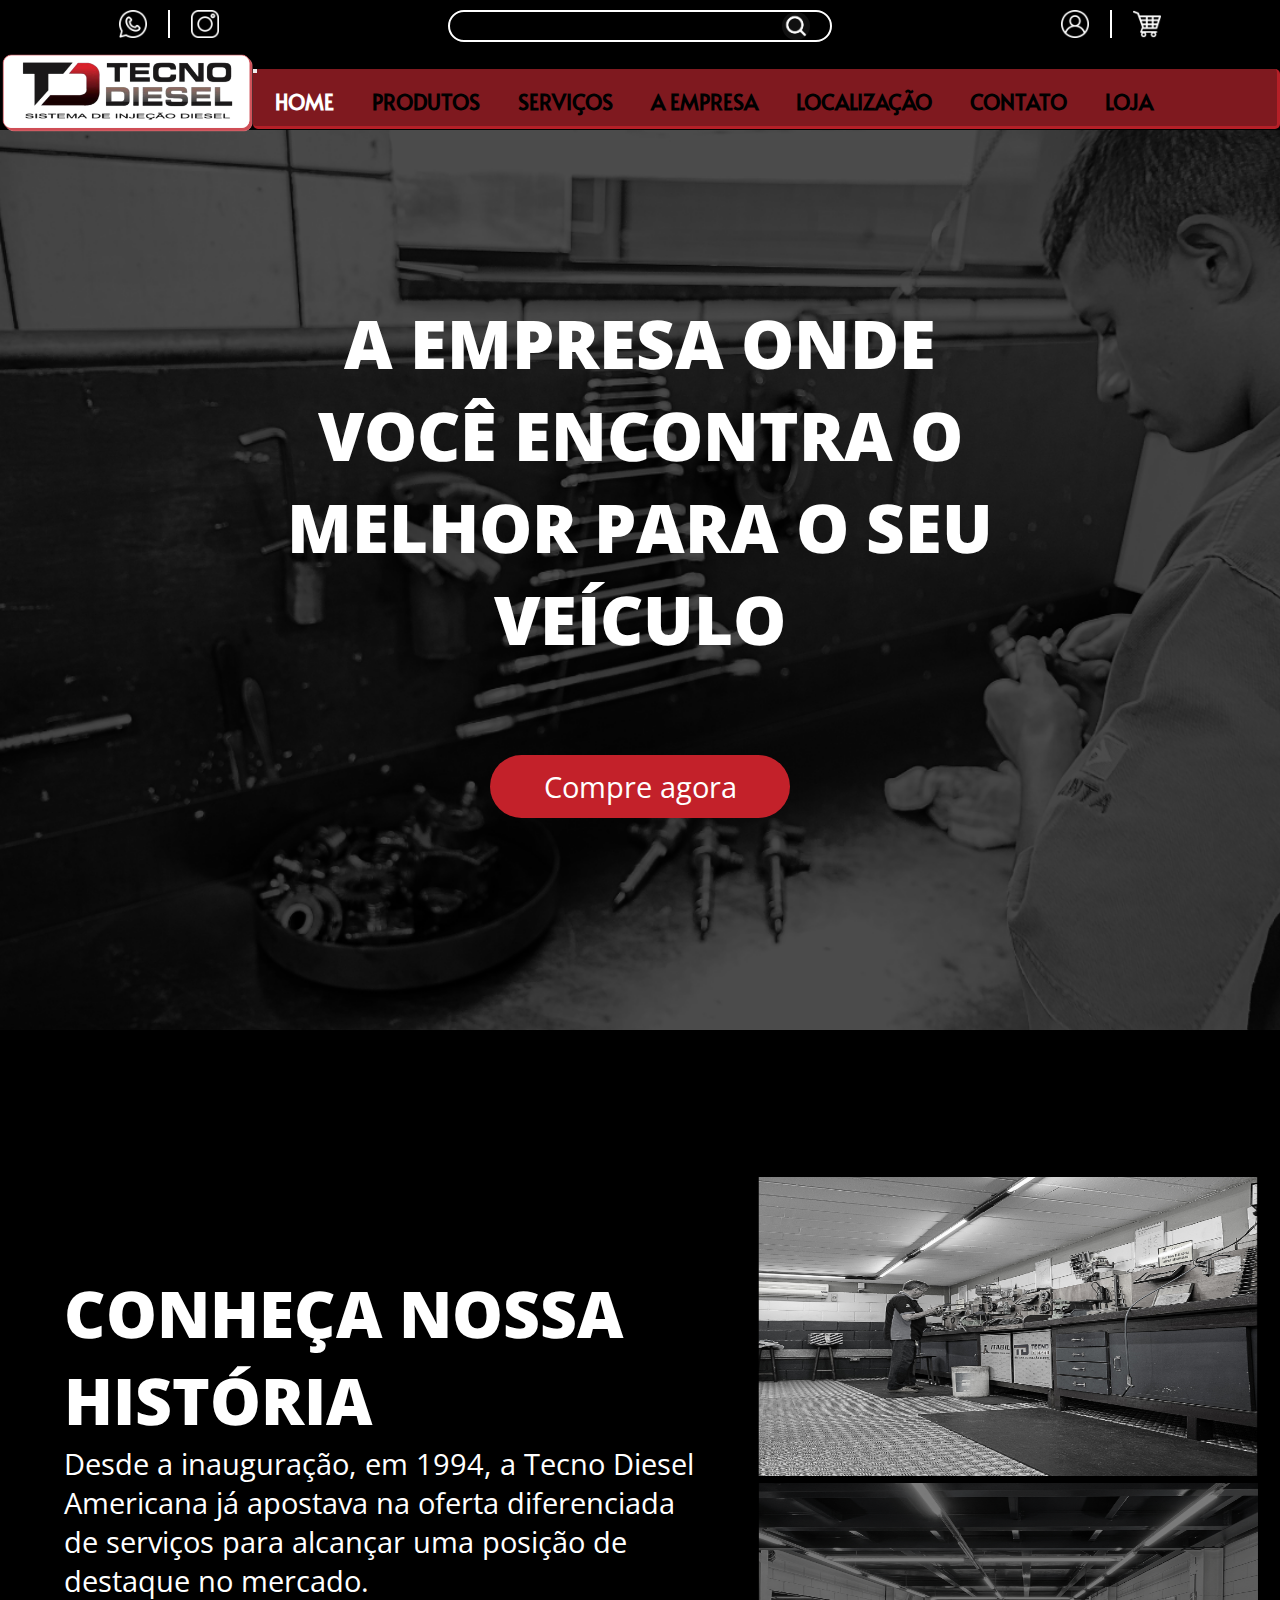
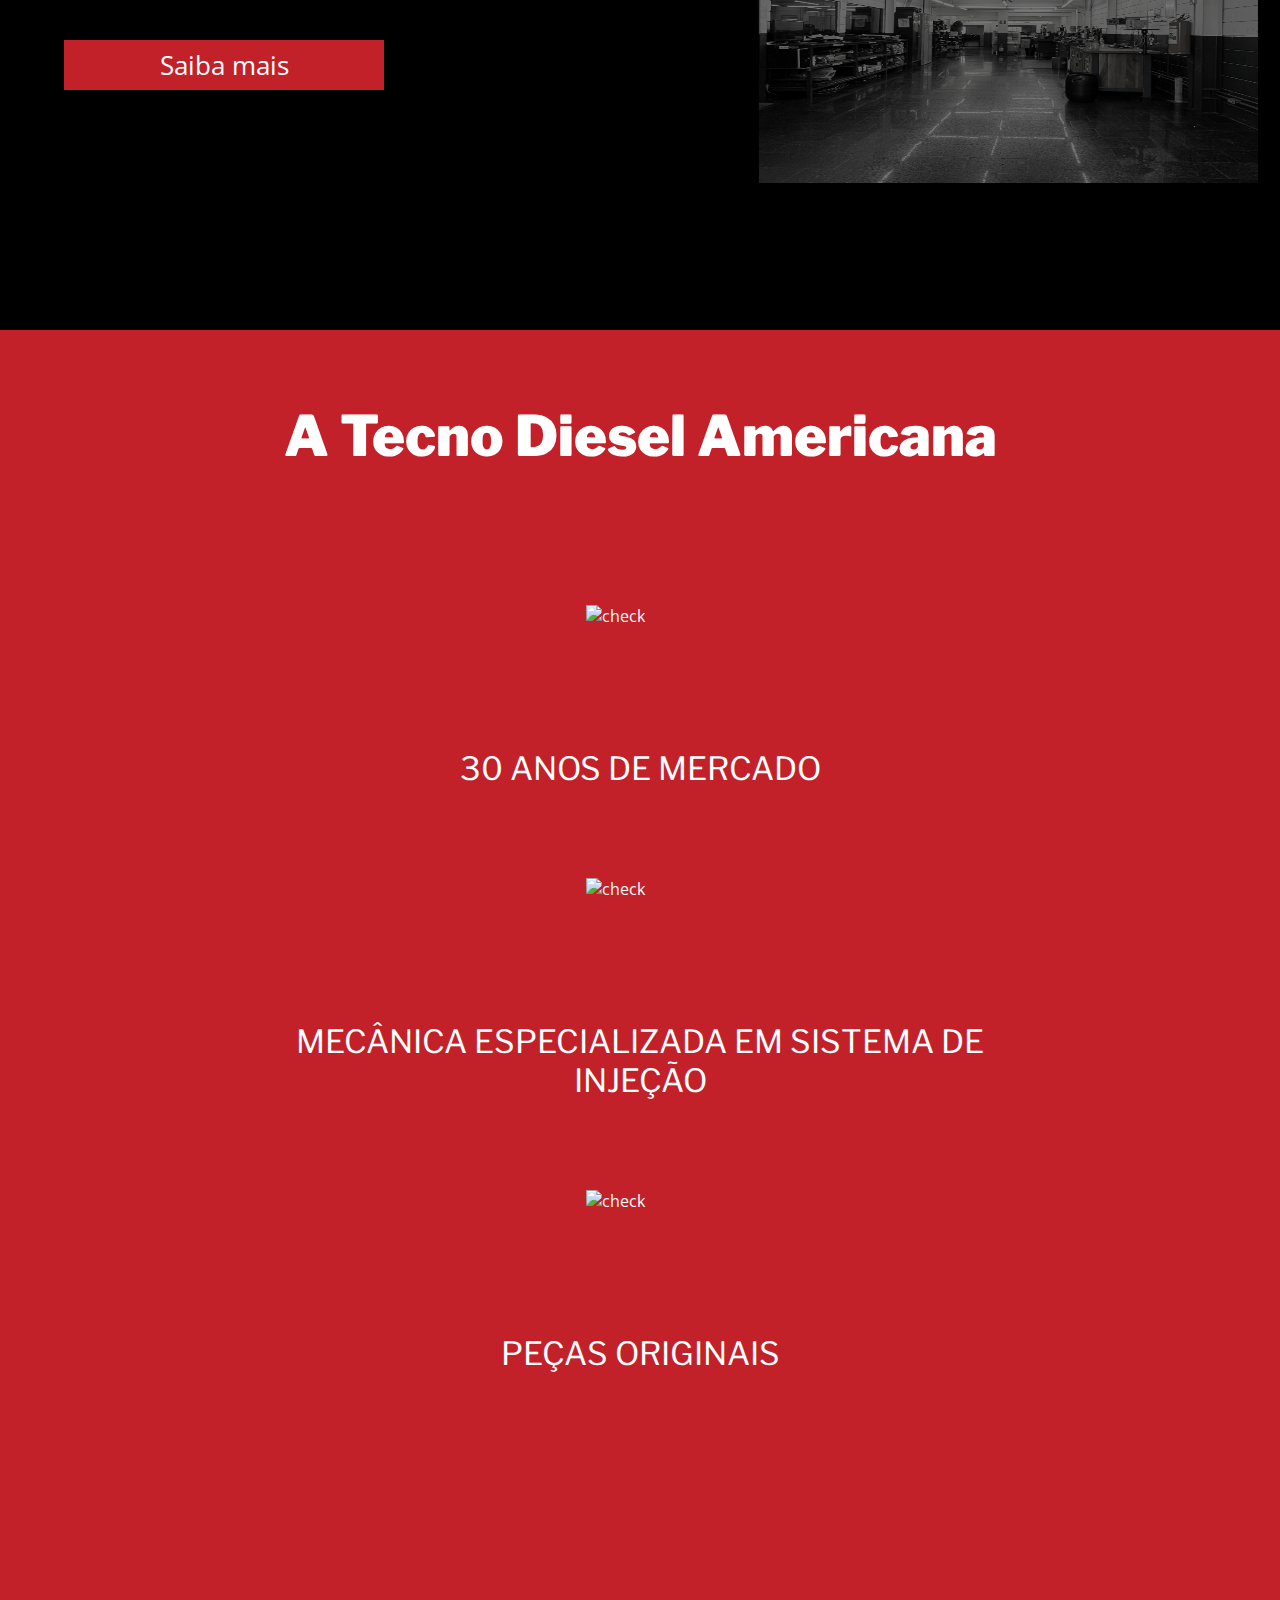
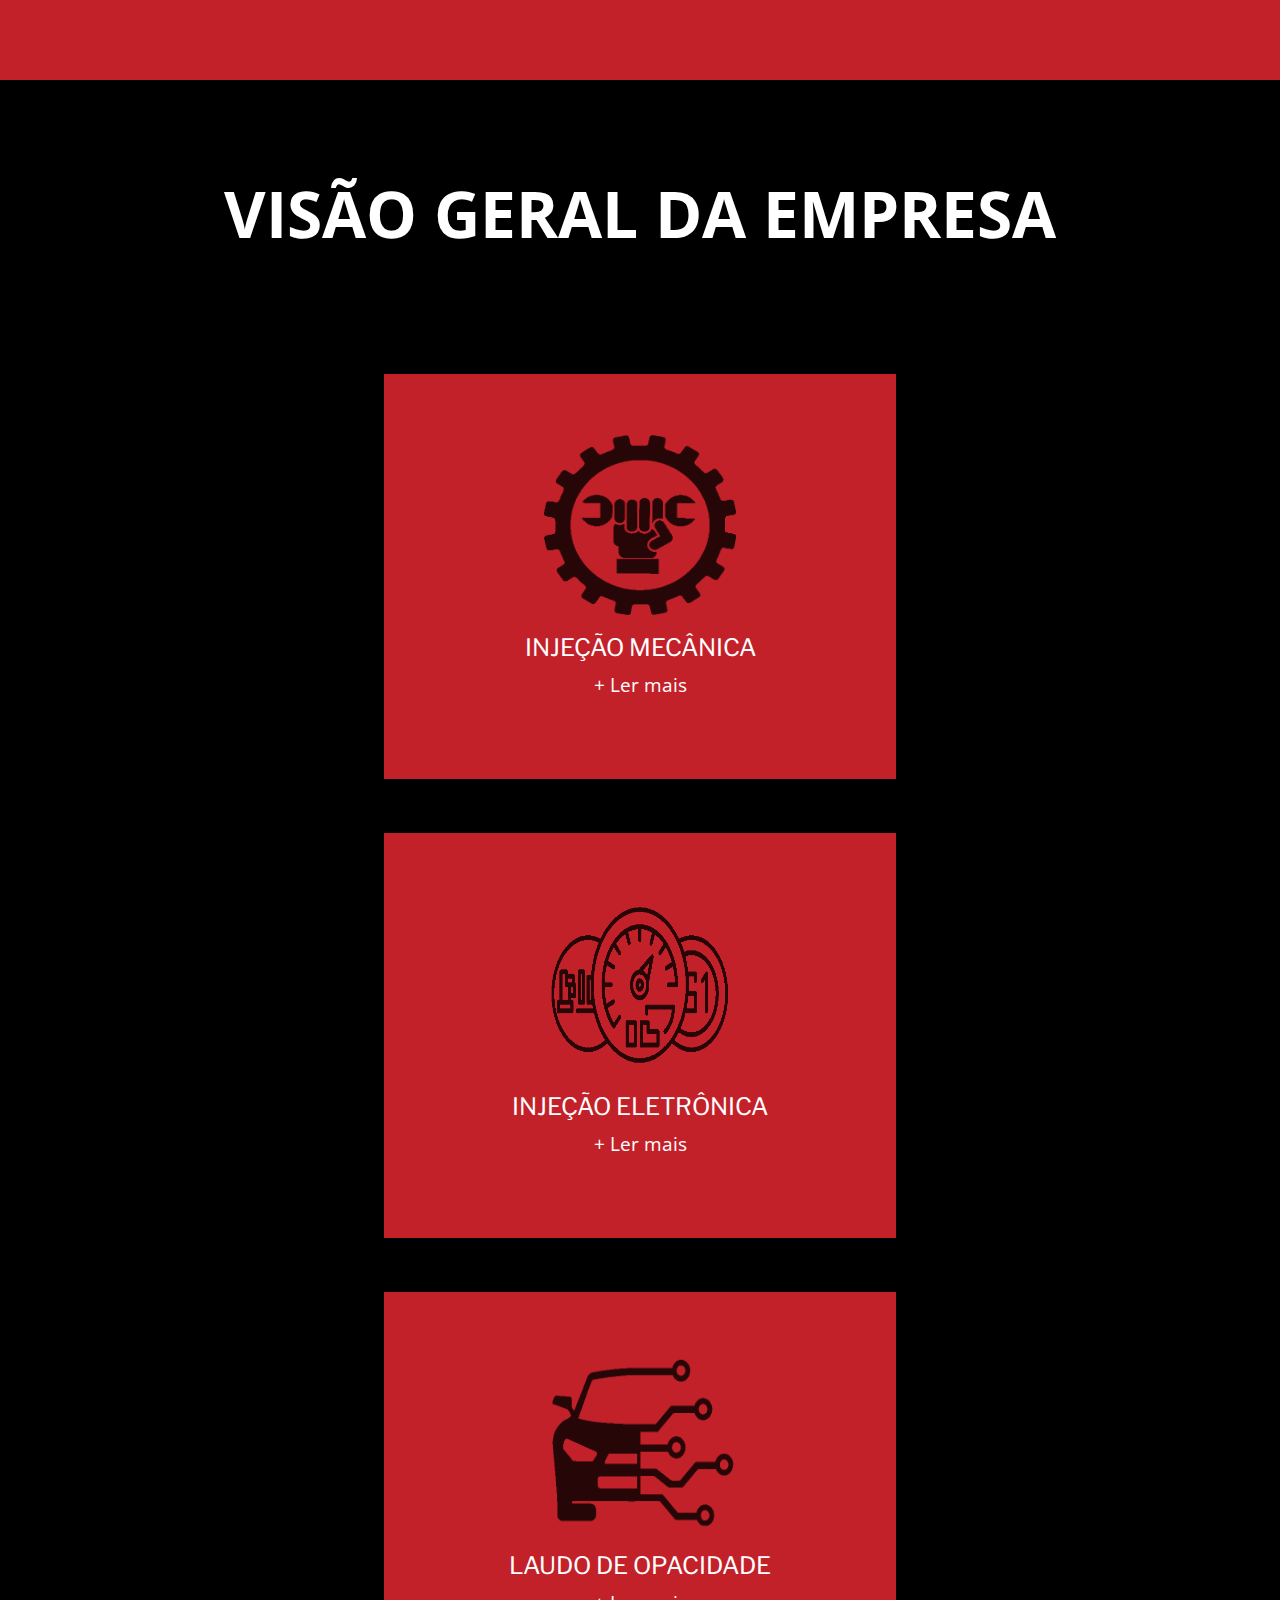
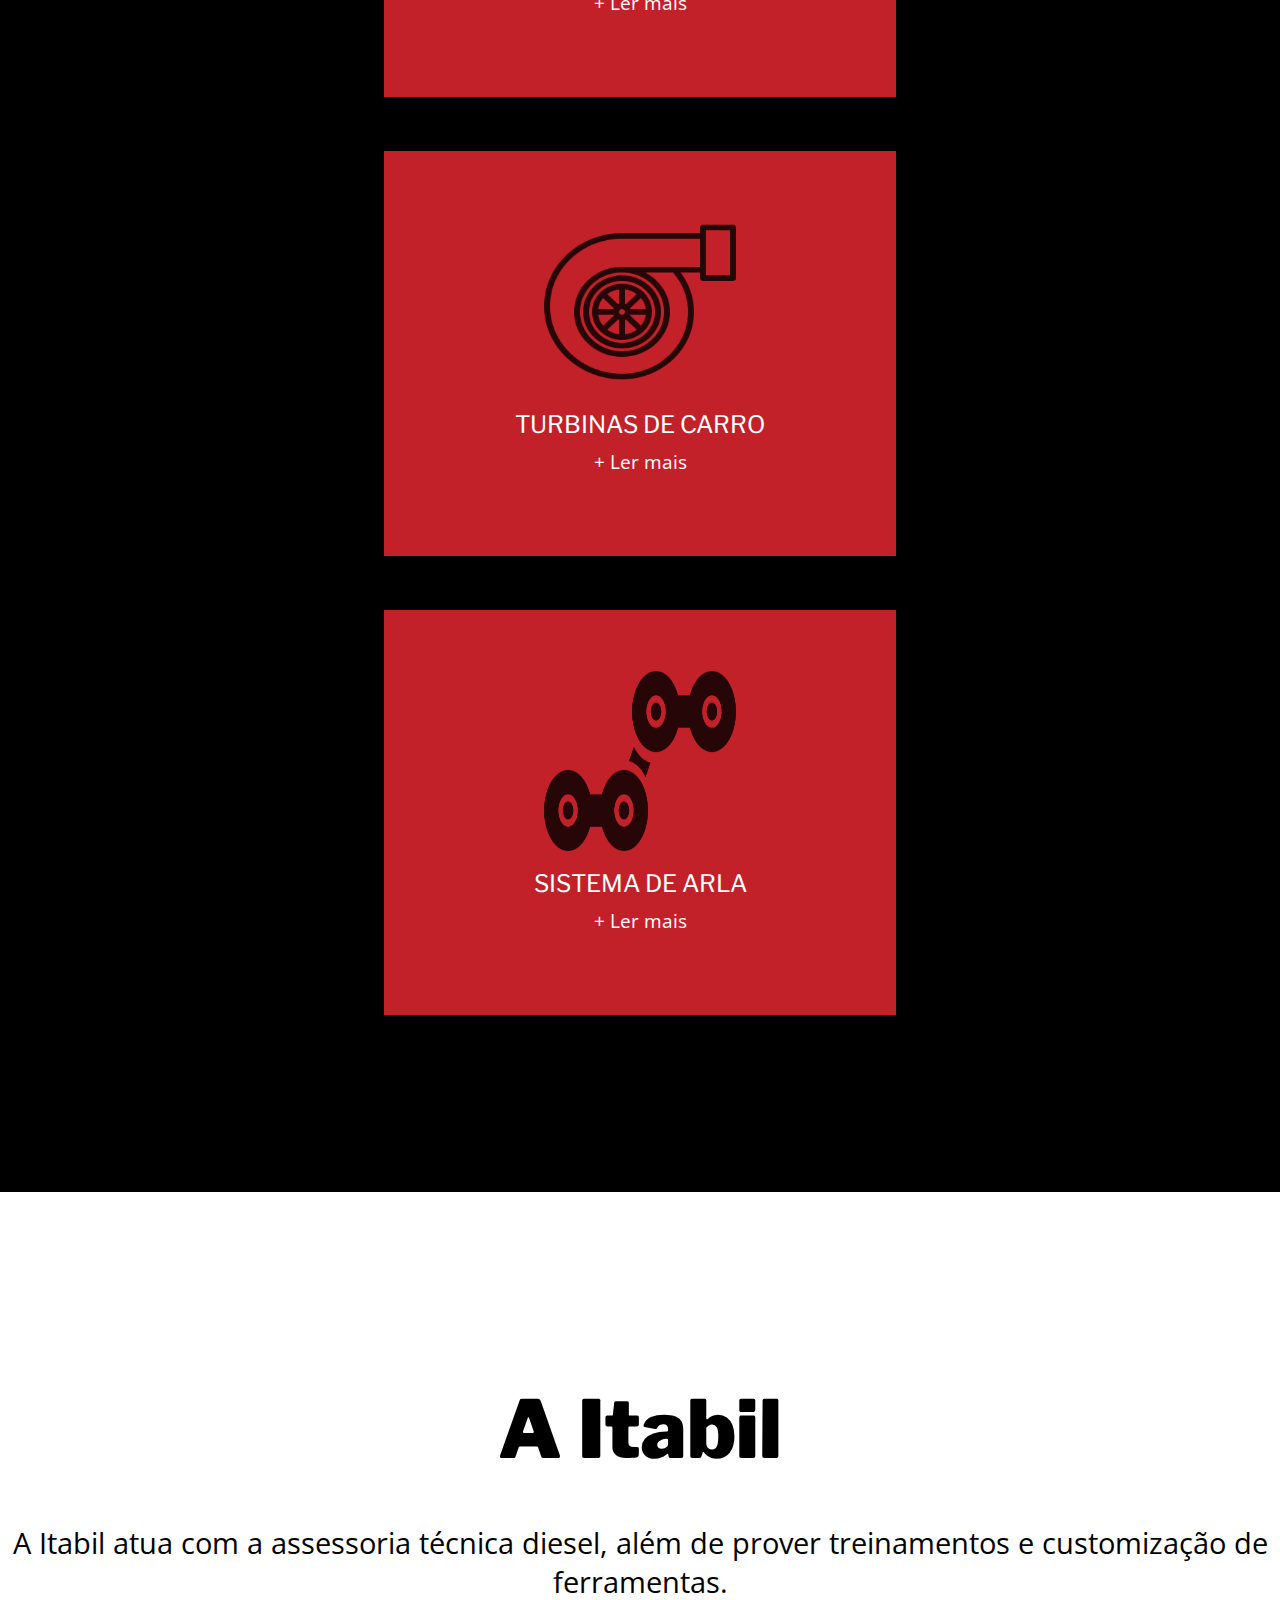
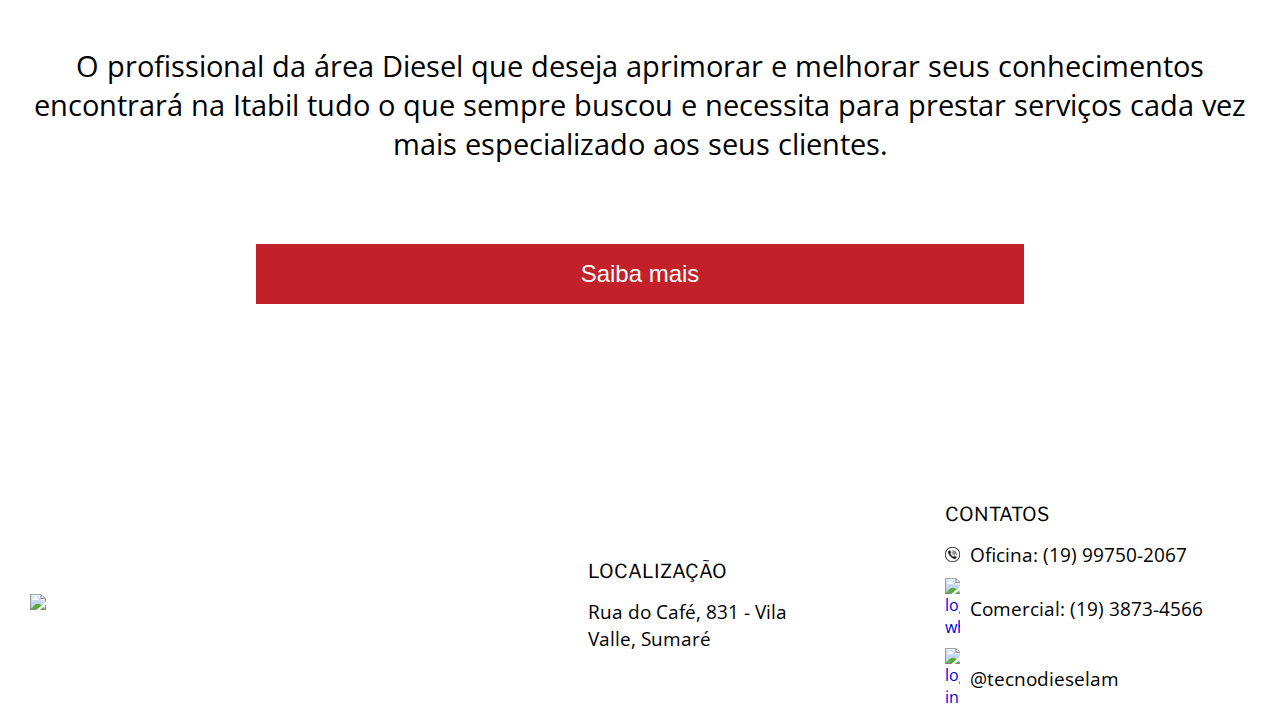
==== commit 2d651788: "Merge branch 'home-page-v2'" ====
--- a/index.html
+++ b/index.html
@@ -29,9 +29,9 @@
     <!--Início HOME1: Infos-->
     <div class="infos-superiores">
         <div class="infos-esq">
-            <a target="_blank" href="https://www.whatsapp.com/" class="whatsapp-btn"></a>
+            <a target="_blank" href="https://wa.me/551938734566" class="whatsapp-btn"></a>
             <div class="barra"></div>
-            <a target="_blank" href="https://www.instagram.com" class="instagram-btn"></a>
+            <a target="_blank" href="https://www.instagram.com/tecnodieselam/" class="instagram-btn"></a>
         </div>
         <form class="infos-centro">
             <input type="text" class="pesquisa">
@@ -40,7 +40,7 @@
         <div class="infos-dir">
             <a target="_blank" href="#" class="profile-btn"></a>
             <div class="barra"></div>
-            <a target="_blank" href="#" class="carrinho-btn"></a>
+            <a target="_blank" href="loja.html" class="carrinho-btn"></a>
         </div>
     </div>
     <!--Fim HOME1: Infos-->
@@ -57,12 +57,13 @@
                 <span id="navBarHamburger"></span>
             </button>
             <ul class="navBarMenu">
-                <li><a class="navBarHome" href="">HOME</a></li>
-                <li><a class="navBarProdutos" href="https://www.google.com.br/">PRODUTOS</a></li>
-                <li><a class="navBarServicos" href="https://www.google.com.br/">SERVIÇOS</a></li>
-                <li><a class="navBarItabil" href="https://www.google.com.br/">ITABIL</a></li>
-                <li><a class="navBarLocalizacao" href="https://www.google.com.br/">LOCALIZAÇÃO</a></li>
-                <li><a class="navBarContato" href="https://www.google.com.br/">CONTATO</a></li>
+                <li><a class="navBarHome ativo" href="">HOME</a></li>
+                <li><a class="navBarProdutos" href="produtos.html">PRODUTOS</a></li>
+                <li><a class="navBarServicos" href="servicos.html">SERVIÇOS</a></li>
+                <li><a class="navBarItabil" href="empresa.html">A EMPRESA</a></li>
+                <li><a class="navBarLocalizacao" href="localizacao.html">LOCALIZAÇÃO</a></li>
+                <li><a class="navBarContato" href="contato.html">CONTATO</a></li>
+                <li><a class="navBarLoja" href="loja.html">LOJA</a></li>
             </ul>
         </nav>
     </div>
@@ -76,15 +77,12 @@
         <p class="home-title">
             A Empresa onde você encontra o melhor para o seu veículo
         </p>
-        <a href="#sobre-nos">
+        <a href="loja.html">
             <button>
                 Compre agora
             </button>
     </div>
     <!-- Fim -->
-
-
-
     <!--Inicio HOME5: Conheça nossa história-->
     <div class="background">
         <div class="container">
@@ -95,7 +93,7 @@
                     já apostava na oferta diferenciada de serviços para
                     alcançar uma posição de destaque no mercado.
                 </p>
-                <a href="https://www.google.com/"><button class="botao-historia">Saiba mais</button></a>
+                <a href="empresa.html"><button class="botao-historia">Saiba mais</button></a>
             </div>
             <div class="container-img">
                 <img src="./img/home/home_historia01.png" alt="imagem-01">
@@ -104,10 +102,6 @@
         </div>
     </div>
     <!--Fim HOME5: Conheça nossa história-->
-
-
-
-
     <!--Inicio HOME6: Qualidades-->
     <div class="container-qualidades">
         <p class="qualidades-titulo">A Tecno Diesel Americana </p>
@@ -127,14 +121,6 @@
         </div>
     </div>
     <!--Fim HOME6: Qualidades-->
-
-
-
-
-
-
-
-
     <!--Inicio HOME7: Servicos-->
     <div class="background-servicos-1">
         <p class="title-servicos">VISÃO GERAL DA EMPRESA</p>
@@ -242,7 +228,7 @@
     <!--Fim HOME7: Servicos-->
     <div class="itabilContainer">
         <div class="itabilBackground">
-            <img src="./img/home/home_itabil.png" alt="imagem-04"></img>
+            <img src="./img/home/home_itabil.png" alt="imagem-itabil"></img>
         </div>
         <div class="itabil-conteudo">
             <h1>A Itabil</h1>
@@ -253,14 +239,13 @@
             <p class="itabil-txt">
                 O profissional da área Diesel que deseja aprimorar e melhorar seus conhecimentos encontrará na Itabil tudo o que sempre buscou e necessita para prestar serviços cada vez mais especializado aos seus clientes.
             </p>
-            <a href="https://www.google.com/"><button class="botao-itabil">Saiba mais</button></a>
+            <a href="empresa.html"><button class="botao-itabil">Saiba mais</button></a>
         </div>
     </div>
 
 
 
     <footer>
-        <!--Início HOME3: Footer-->
         <div class="container-footer">
             <img src="img/home/icones/logo1.png" alt="logo da empresa" class="footer-logo">
             <div class="popup-loc">
@@ -272,14 +257,18 @@
             </div>
             <div class="footer-contatos">
                 <p class="footer-titulo">CONTATOS</p>
-                <div class="footer-whatsapp">
+                <a href="tel:+5519997502067" target="_blank" class="footer-whatsapp">
+                    <img src="img/home/Icones/telefone.png" alt="logo whatsapp" class="footer-icons">
+                    <p class="footer-paragrafo">Oficina: (19) 99750-2067</p>
+                </a>
+                <a href="https://wa.me/551938734566" target="_blank" class="footer-whatsapp">
                     <img src="img/home/icones/whatsapp.png" alt="logo whatsapp" class="footer-icons">
-                    <p class="footer-paragrafo">(19) 99750-2067</p>
-                </div>
-                <div class="footer-instagram">
+                    <p class="footer-paragrafo">Comercial: (19) 3873-4566</p>
+                </a>
+                <a href="https://www.instagram.com/tecnodieselam/" target="_blank" class="footer-instagram">
                     <img src="img/home/icones/instagram.png" alt="logo instagram" class="footer-icons">
                     <p class="footer-paragrafo">@tecnodieselam</p>
-                </div>
+                </a>
             </div>
         </div>
         <!--Fim HOME3: Footer-->
--- a/style/home-servicos.css
+++ b/style/home-servicos.css
@@ -60,28 +60,34 @@
   font-weight: var(--font-weight-paragrafo-regular);
   font-size: 1.5rem;
   margin-top: 1vh;
+  padding-bottom: 1em;
+  width: 100%;
+  position: relative;
 }
 
 
 .mouse-hover-text {
-  color: var(--cor-preta);
-  font-family: var(--font-family-paragrafo);
+  color: var(--cor-branca);
+  font-family: var(--font-family-titulo-secao);
   display: none; 
   position: absolute; 
   width: 100%;
   top: calc(84%);
   left: 50%; 
   transform: translateX(-50%); 
-  background-color: white;
+  background-color: var(--cor-vermelha-escura);
   padding: 1.5vh 1.5vh 1.5vh 0;
-  border: 1px solid var(--cor-branca);
-  border-radius: 8px; 
   z-index: 1;
   text-align: left;
 }
 
-.ler-mais:hover + .mouse-hover-text, .mouse-hover-text:hover {
-  display: block; /* Exibe o texto quando o mouse passa sobre a carta */
+.ler-mais:hover + .mouse-hover-text,
+.card-text:hover .mouse-hover-text {
+  display: block;
+}
+
+.mouse-hover-text {
+  display: none;
 }
 
 .mouse-hover-text ul {
@@ -93,12 +99,8 @@
   margin-top: 0.4vh; 
 }
 
-.mouse-hover-text ul ul li {
-  font-size: 0.85em; 
-}
-
 .mouse-hover-text ul li::before {
-  content: "•";
+  content: "-";
   display: inline-block; 
   width: 0.75em; 
   text-align: center; 
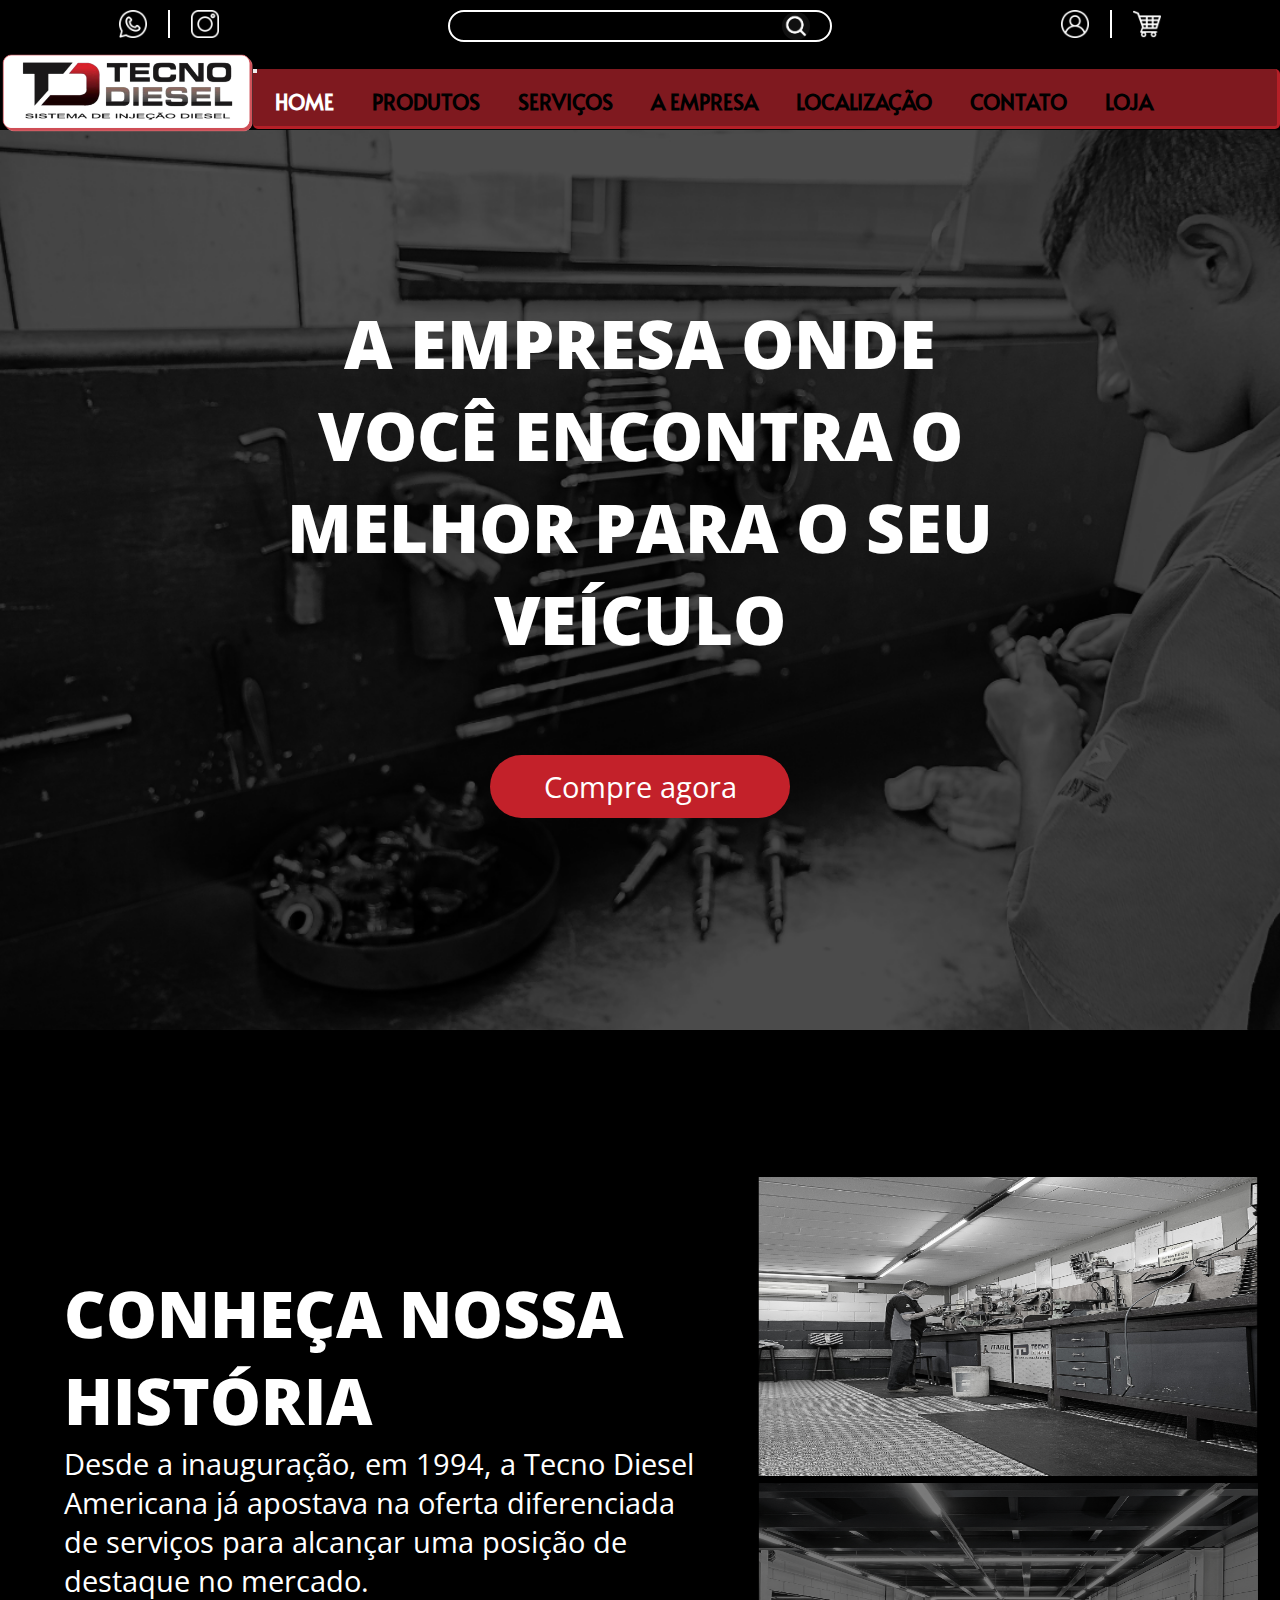
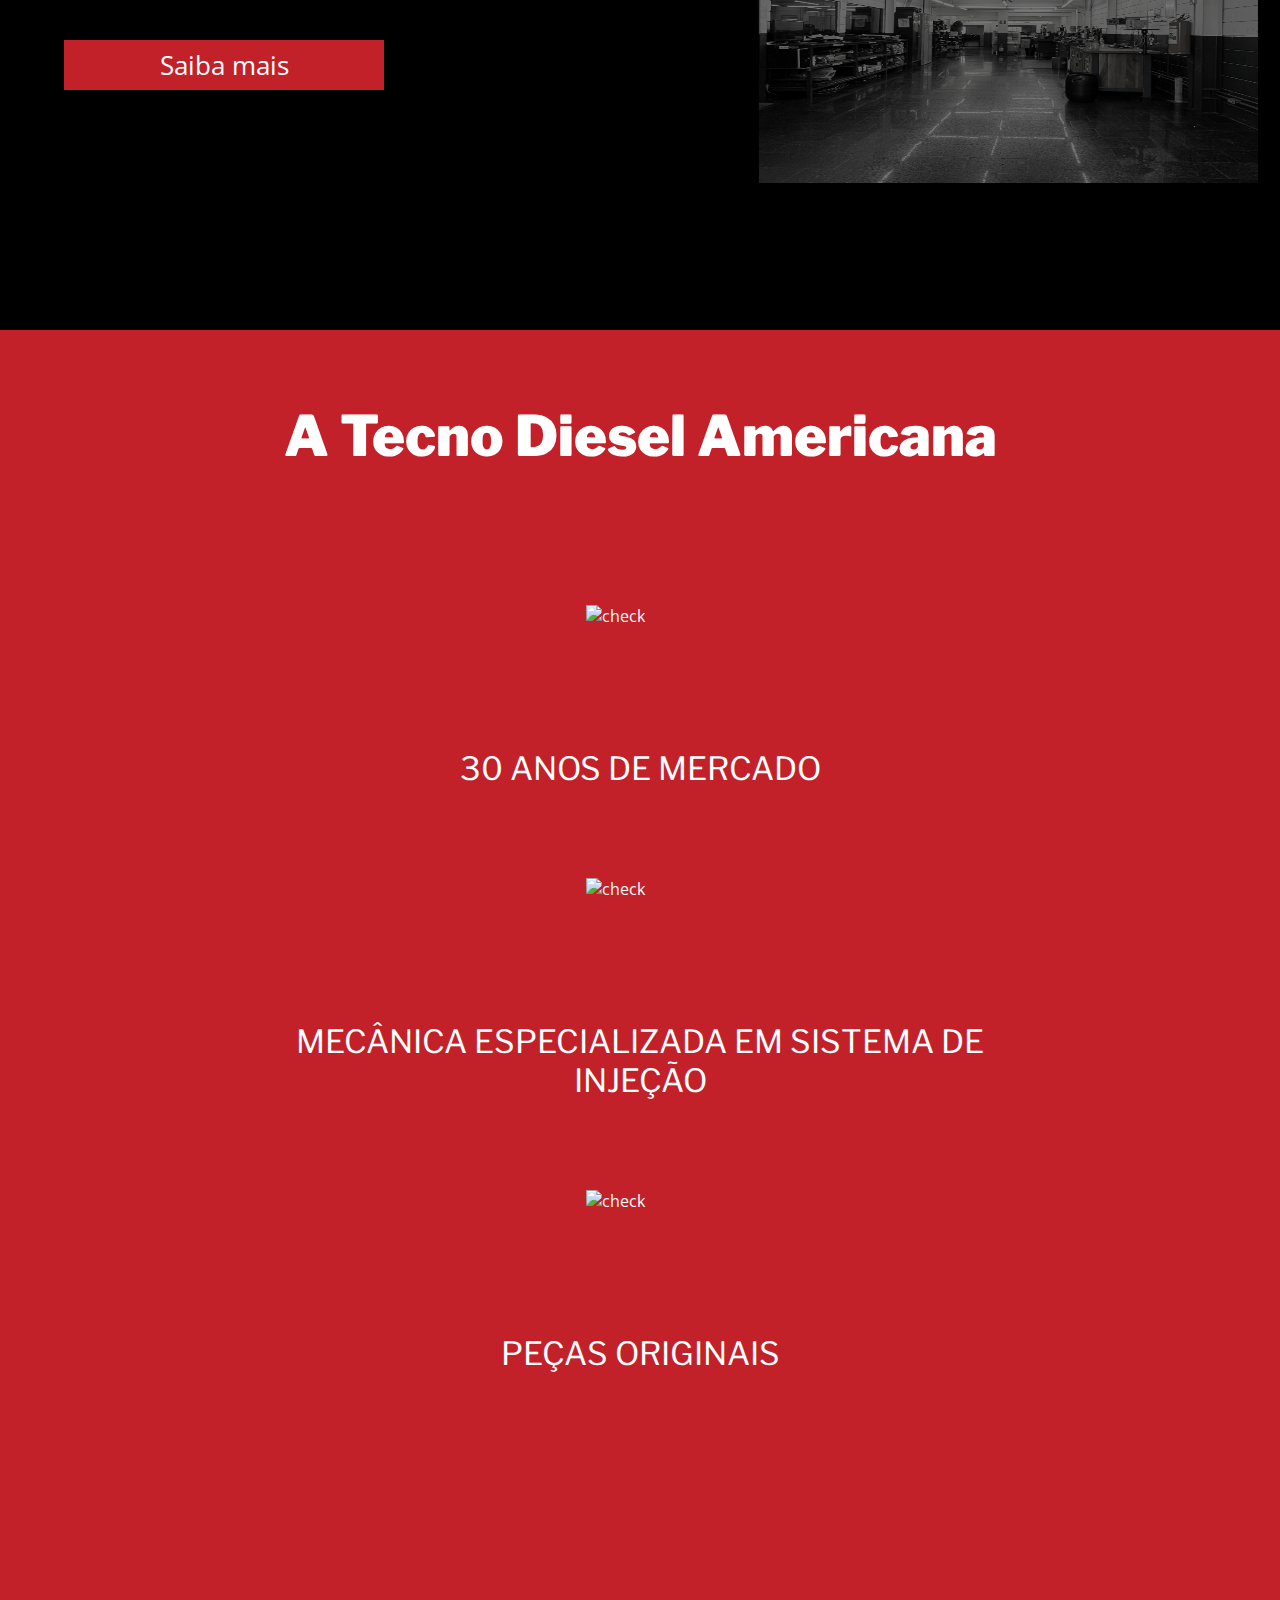
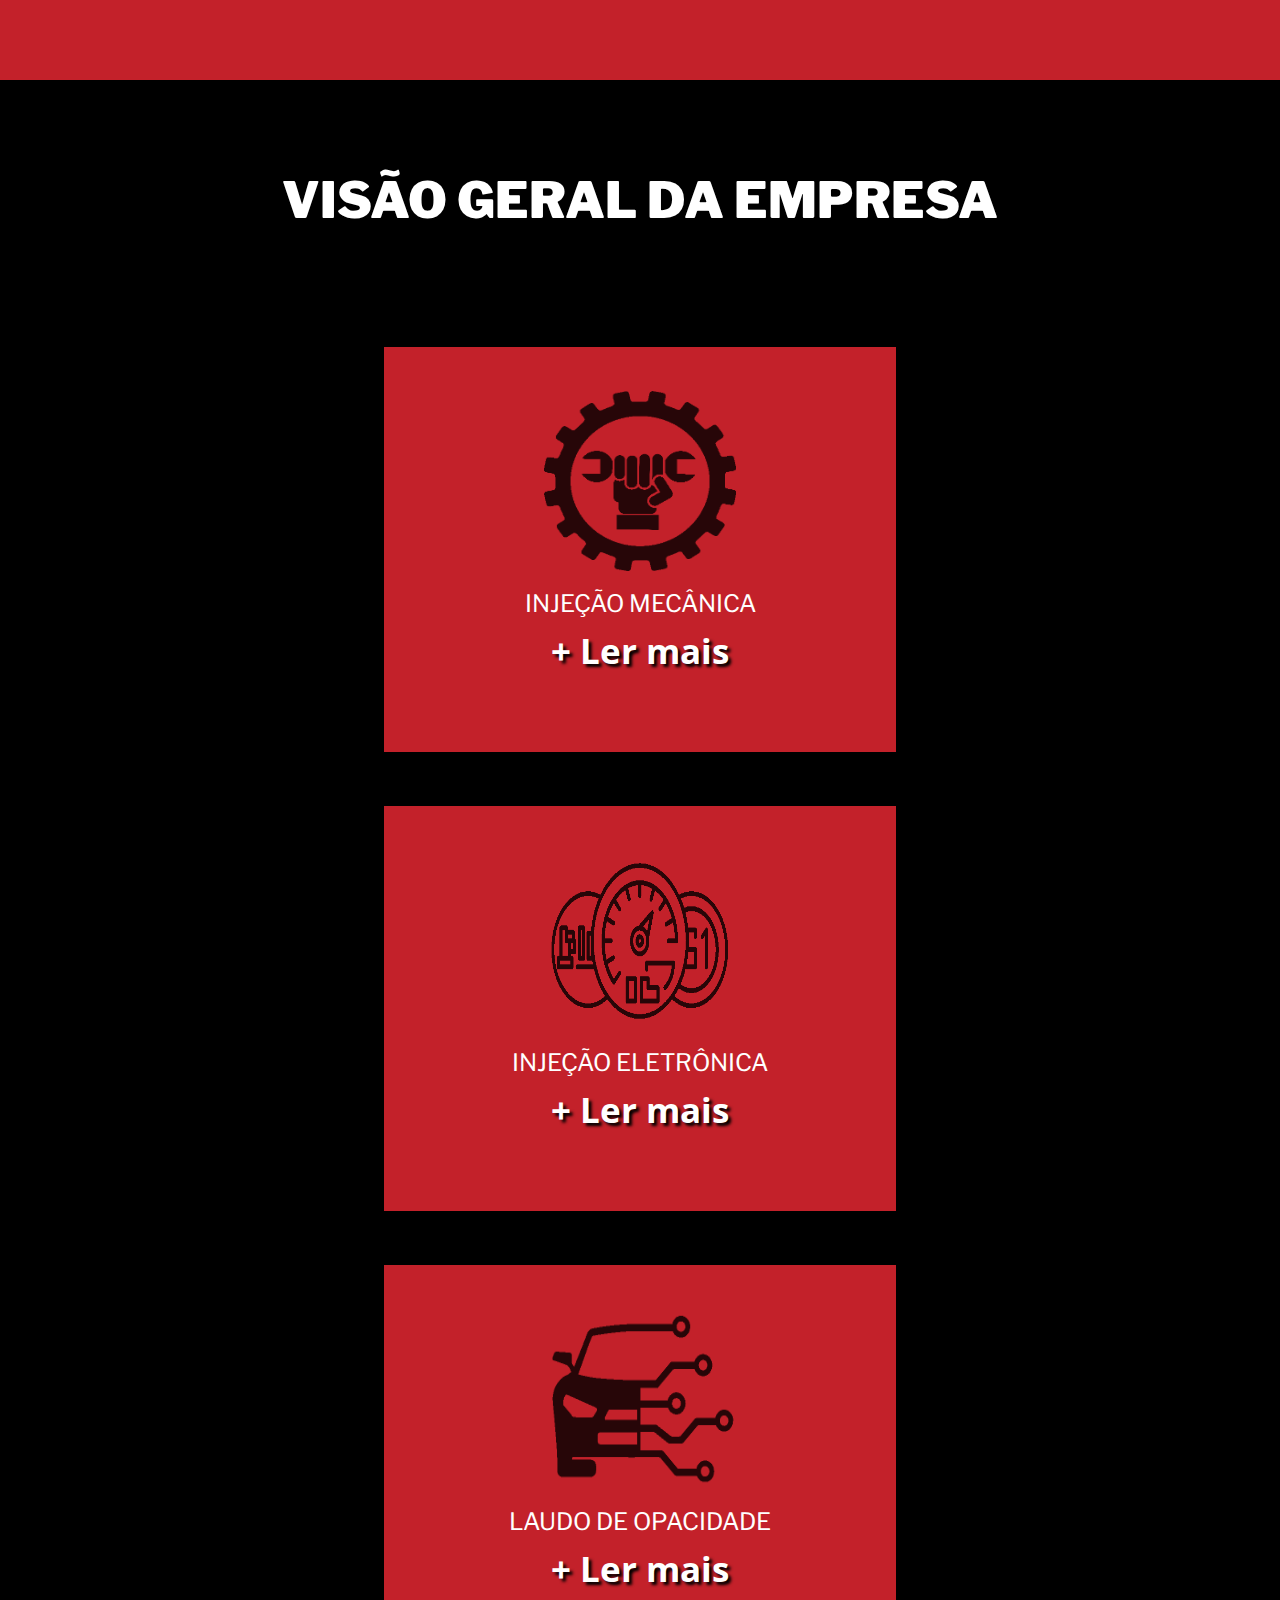
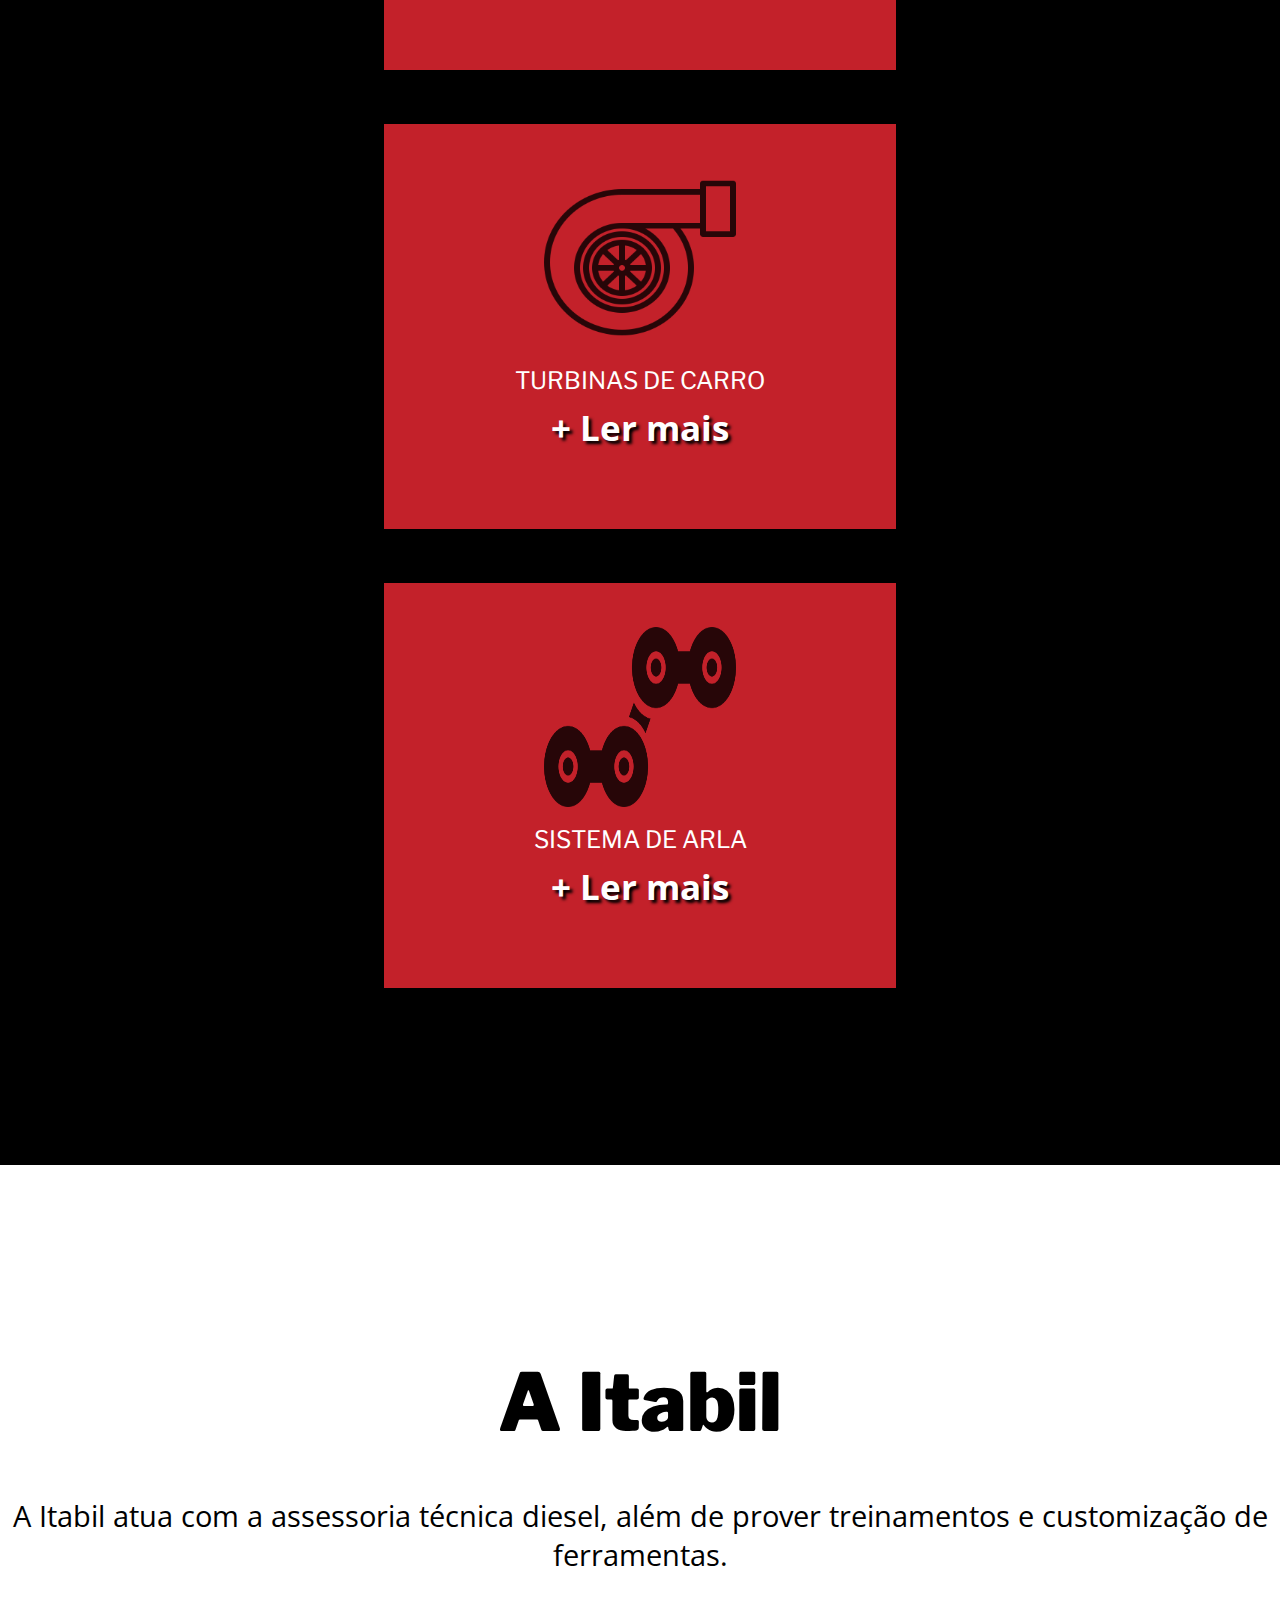
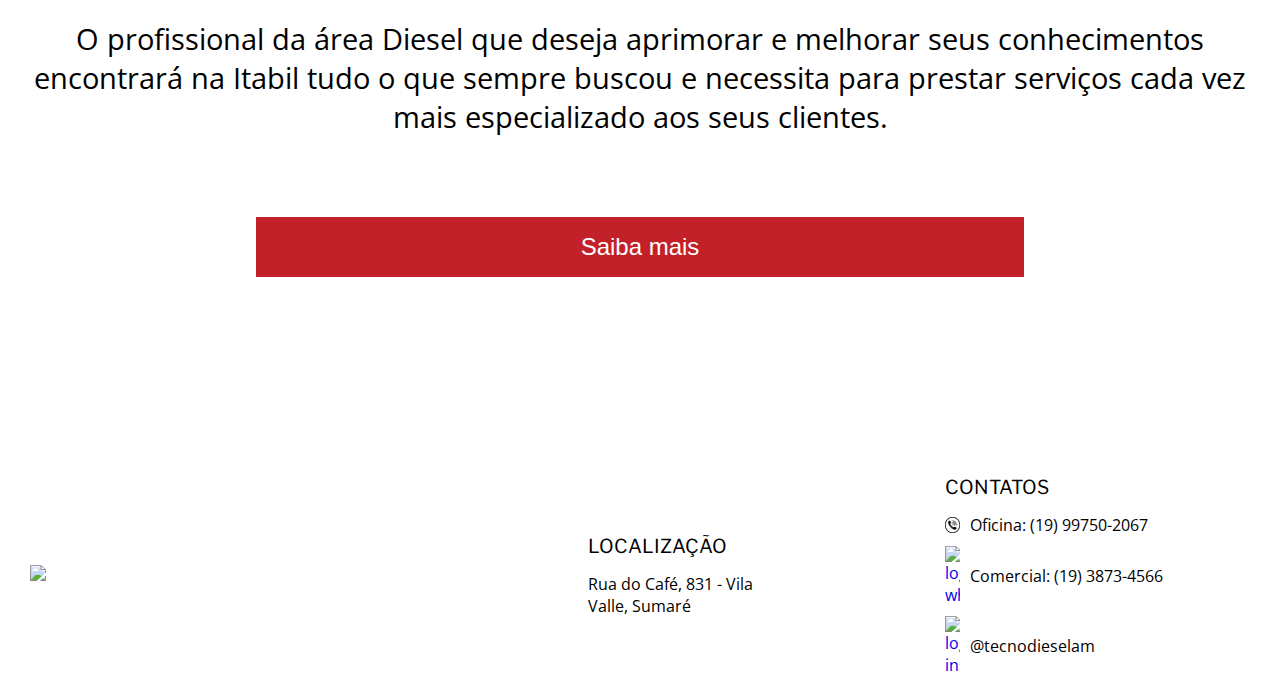
==== commit 06951226: "Ready" ====
--- a/index.html
+++ b/index.html
@@ -6,16 +6,8 @@
     <meta http-equiv="X-UA-Compatible" content="IE=edge">
     <meta name="viewport" content="width=device-width, initial-scale=1.0">
     <title>Tecno Diesel: Sistema de Injeção Diesel</title>
-    <link rel="stylesheet" href="style/index.css">
     <link rel="stylesheet" href="style/style.css">
-    <link rel="stylesheet" href="style/home-historia.css">
-    <link rel="stylesheet" href="style/home-qualidades.css">
-    <link rel="stylesheet" href="style/home-servicos.css">
-    <link rel="stylesheet" href="style/home-itabil.css">
-    <link rel="stylesheet" href="style/footer.css">
-    <link rel="stylesheet" href="style/home-banner.css">
-    <link rel="stylesheet" href="style/header.css">
-
+    <link rel="stylesheet" href="style/body.css">
 
     <style>
         @import url('https://fonts.googleapis.com/css2?family=Libre+Franklin:wght@900&display=swap');
@@ -44,8 +36,6 @@
         </div>
     </div>
     <!--Fim HOME1: Infos-->
-
-
     <!--Início HOME2: Nav bar-->
     <div class="navBar">
         <div class="navBarLogo">
@@ -257,10 +247,10 @@
             </div>
             <div class="footer-contatos">
                 <p class="footer-titulo">CONTATOS</p>
-                <a href="tel:+5519997502067" target="_blank" class="footer-whatsapp">
+                <div class="footer-whatsapp">
                     <img src="img/home/Icones/telefone.png" alt="logo whatsapp" class="footer-icons">
                     <p class="footer-paragrafo">Oficina: (19) 99750-2067</p>
-                </a>
+                </div>
                 <a href="https://wa.me/551938734566" target="_blank" class="footer-whatsapp">
                     <img src="img/home/icones/whatsapp.png" alt="logo whatsapp" class="footer-icons">
                     <p class="footer-paragrafo">Comercial: (19) 3873-4566</p>
--- a/style/body.css
+++ b/style/body.css
@@ -0,0 +1,2223 @@
+/*   HEADER   */
+header {
+  width: 100%;
+  background-color: black;
+  z-index: 999;
+}
+
+.infos-superiores {
+  width: 100%;
+  display: flex;
+  justify-content: space-around;
+  padding: 10px 0 18px;
+  position: relative;
+}
+
+.infos-esq, .infos-dir {
+  display: flex;
+  width: 120px;
+  justify-content: space-around;
+}
+
+.infos-centro {
+  display: flex;
+  width: 30%;
+  border-radius: 50px;
+  border: 2px solid var(--cor-branca);
+}
+
+.instagram-btn, .whatsapp-btn, .profile-btn, .carrinho-btn, .pesquisa-btn {
+  display: inline-block;
+  width: 28px;
+  height: 28px;
+  background-size: cover;
+}
+
+.whatsapp-btn {
+  background-image: url('../img/home/Icones/whatsapp_white.png');
+}
+
+.instagram-btn {
+  background-image: url('../img/home/Icones/instagram_white.png');
+}
+
+.pesquisa {
+  background: none;
+  width: 84%;
+  margin-left: 2.5%;
+  border: none;
+  border-radius: 50px;
+  color: var(--cor-branca);
+  outline: none;
+}
+
+.pesquisa-btn {
+  background-image: url('../img/home/Icones/pesquisa.png');
+  filter: invert(100%);
+  border: none;
+  margin-left: 1%;
+  border-radius: 50px;
+  outline: none;
+}
+
+.profile-btn {
+  background-image: url('../img/home/Icones/user.png');
+}
+
+.carrinho-btn {
+  background-image: url('../img/home/Icones/carrinho.png');
+}
+
+.barra {
+  width: 2px;
+  height: 28px;
+  background-color: var(--cor-branca);
+  margin: 0 1%;
+}
+
+.navBar{
+  position: relative;
+  width: 100%;
+  box-sizing: border-box;
+  height: 70px;
+  padding: 1rem 0;
+  display: flex;
+  align-items: center;
+  justify-content: space-between;
+  z-index: 3;
+}
+
+.navBarLogo img {
+  display: block;
+  width: auto;
+  height: 80px;
+  margin-bottom: 5px;
+  margin-left: 1px;
+}
+
+#navBarOp {
+  margin-top: 8px;
+  height: 60px;
+  --cor-vermelha: 195,33, 42;
+  background-color: var(--cor-vermelha-escura);
+  border-radius: 5px;
+  border-bottom: 3px inset rgba(var(--cor-vermelha), 0.8);
+  border-right: 3px inset rgba(var(--cor-vermelha), 0.8);
+  flex-grow: 1;
+}
+
+.navBarMenu li a.ativo {
+  color: white !important;
+}
+
+.navBarMenu{
+  height: 100%;
+  align-items: center;
+  display: flex;
+  position: relative;
+  width: 90%;
+  gap: 0.5rem;
+  justify-content: space-evenly;
+}
+
+.navBarMenu a:hover, .ativo{
+  color: var(--cor-branca) !important;
+}
+
+.navBarMenu a{
+  display: block;
+  padding: 0.5rem;
+  font-family: var(--font-family-menu);
+  font-weight: var(--font-weight-titulo-secao);
+  font-size: 1.3em;
+  color: var(--cor-preta);
+}
+
+#navBtnMob {
+  display: block;
+}
+
+/*   HOME   */
+#home-page {
+  background: url(../img/home/home_banner.png);
+  background-size: cover;
+  background-position: center;
+  height: 100vh;
+  display: flex;
+  flex-direction: column;
+  align-items: center;
+  justify-content: center;
+}
+
+#home-page .home-title {
+  margin-top: 0;
+}
+
+.home-title {
+  padding-top: 5vh;
+  font-weight: var(--font-weight-titulo-secao);
+  font-size: 5.2rem;
+  text-align: center;
+  text-transform: uppercase;
+  width: 60%;
+}
+
+#home-page button {
+  background-color: var(--cor-vermelha);
+  color: var(--cor-branca);
+  font-family: var(--font-family-paragrafo);
+  font-size: 2rem;
+  border: none;
+  height: 8vh;
+  width: 300px;
+  user-select: none;
+  margin: 10vh 0;
+  border-radius: 50px;
+}
+
+.itabilContainer {
+  height: 100vh;
+  display: flex;
+  flex-direction: row;
+}
+
+.itabilContainer img {
+  -webkit-filter: grayscale(100%);
+  filter: grayscale(100%);
+  filter: gray;
+  width: 100vh;
+  max-height: 100%;
+}
+
+
+.itabil-conteudo {
+  display: flex;
+  flex-direction: column;
+  justify-content: center;
+  gap: 5vh;
+  margin: 7vh 3vw 5vh 0vw;
+  color: var(--cor-preta);
+}
+
+.itabil-txt {
+  font-family: var(--font-family-paragrafo);
+  font-size: 1.8rem;
+  text-align: end;
+}
+
+.itabil-conteudo h1 {
+  font-family: var(--font-family-titulo-secao);
+  font-size: 5rem;
+  font-weight: var(--font-weight-titulo-secao);
+  color: var(--cor-preta);
+  margin-left: 3vw;
+}
+
+.botao-itabil {
+  width: 55%;
+  margin-top: 4vh;
+  height: 80px;
+  font-size: 2rem;
+  color: var(--cor-branca);
+  background-color: var(--cor-vermelha);
+  border: 0;
+  cursor: pointer;
+}
+
+.itabilBackground .itabil-conteudo{
+  width: 50%;
+  height: 100%;
+  z-index: -1;
+}
+
+.container-qualidades {
+  background-color: var(--cor-vermelha);
+  height: 100vh;
+}
+
+.qualidades-titulo {
+  width: 60%;
+  margin: 0 auto;
+  font-family: var(--font-family-titulo-secao);
+  font-weight: var(--font-weight-titulo-secao);
+  padding-top: 8vh;
+  font-size: 5.7rem;
+  text-align: center;
+}
+
+.qualidades-itens {
+  display: flex;
+  justify-content: space-between;
+  margin: 15vh 4vw 2vh 4vw;
+}
+
+.qualidades-item {
+  display: flex;
+  flex-direction: column;
+  align-items: center;
+}
+
+.qualidades-check {
+  width: 12vh;
+  height: 12vh;
+}
+
+.qualidades-txt {
+  text-transform: uppercase;
+  font-family: var(--font-family-titulo-secao);
+  font-size: 2.5rem;
+  width: 24vw;
+  text-align: center;
+  margin-top: 4vh;
+}
+
+.container {
+  height: 110vh;
+  display: flex;
+  align-items: center;
+  background-color: var(--cor-preta);
+}
+
+.container-img {
+  display: flex;
+  flex-direction: column;
+  margin-left: 4vw;
+}
+
+.container-img img {
+  width: 700px;
+  margin: 3px;
+  height: 50vh;
+}
+
+.container-textos {
+  display: flex;
+  flex-direction: column;
+  margin-left: 5vw;
+  width: 55vw;
+}
+
+.titulo {
+  color: var(--cor-branca);
+  font-weight: var(--font-weight-titulo-secao);
+  font-size: 5.4em;
+  text-transform: uppercase;
+}
+
+.historia-infos {
+  color: var(--cor-branca);
+  font-size: 2.5rem;
+}
+
+.botao-historia {
+  background-color: var(--cor-vermelha);
+  color: var(--cor-branca);
+  font-family: var(--font-family-paragrafo);
+  font-size: 2.5rem;
+  border: none;
+  width: 50%;
+  height: 80px;
+  margin-top: 40px;
+}
+
+.background-servicos-1 {
+  background-color: var(--cor-preta);
+  display: flex;
+  flex-direction: column;
+}
+
+.s-itens {
+  display: flex;
+  flex-wrap: wrap;
+  justify-content: center;
+  margin: 0 100px 150px 100px;
+}
+
+.card-servicos {
+  background-color: var(--cor-vermelha);
+  width: 26vw;
+  height: 45vh;
+  display: flex;
+  flex-direction: column;
+  margin: 3vh;
+  align-items: center;
+  justify-content: center;
+  text-align: center;
+  position: relative;
+}
+
+.card-servicos .img {
+  height: 20vh;
+  display: flex;
+  justify-content: center;
+}
+
+.card-servicos img {
+  width: 10vw;
+  opacity: 80%;
+}
+
+.title-servicos {
+  color: var(--cor-branca);
+  font-family: var(--font-family-paragrafo);
+  font-weight: var(--font-weight-paragrafo-bold);
+  font-size: 5.5rem;
+  margin: 10vh 0 7vh 0;
+  text-align: center;
+}
+
+.card-title {
+  color: var(--cor-branca);
+  font-family: var(--font-family-titulo-secao);
+  font-size: 2rem;
+  padding-top: 2vh;
+  text-align: center;
+}
+
+.card-text {
+  color: var(--cor-branca);
+  font-family: var(--font-family-paragrafo);
+  font-weight: var(--font-weight-paragrafo-regular);
+  font-size: 1.5rem;
+  margin-top: 1vh;
+  padding-bottom: 1em;
+  width: 100%;
+  position: relative;
+}
+
+.mouse-hover-text {
+  color: var(--cor-branca);
+  font-family: var(--font-family-titulo-secao);
+  display: none; 
+  position: absolute; 
+  width: 100%;
+  top: calc(84%);
+  left: 50%; 
+  transform: translateX(-50%); 
+  background-color: var(--cor-vermelha-escura);
+  padding: 1.5vh 1.5vh 1.5vh 0;
+  z-index: 1;
+  text-align: left;
+}
+
+.ler-mais:hover + .mouse-hover-text,
+.card-text:hover .mouse-hover-text {
+  display: block;
+}
+
+.mouse-hover-text {
+  display: none;
+}
+
+.mouse-hover-text ul {
+  list-style-type: none;
+  padding-left: 1.7vh; 
+}
+
+.mouse-hover-text ul ul {
+  margin-top: 0.4vh; 
+}
+
+.mouse-hover-text ul li::before {
+  content: "-";
+  display: inline-block; 
+  width: 0.75em; 
+  text-align: center; 
+  margin-right: 0.3em; 
+}
+
+/*   PRODUTOS   */
+.PRODUTOS1 {
+  width: 100vw;
+  height: auto;
+  display: flex;
+  flex-direction: column;
+  align-items: center;
+  padding-top: 100px;
+  background: url(../img/home/servico_01.png);
+  background-size: cover;
+}
+
+.text-produtos {
+  display: flex;
+  width: 100vw;
+  flex-direction: column;
+  align-items: center;
+}
+
+.title-produtos {
+  color: var(--cor-branca);
+  font-family: var(--font-family-titulo-secao);
+  font-weight: var(--font-weight-titulo-secao);
+  font-size: 45px;
+  text-shadow: black 3px 3px 3px;
+}
+
+.prod-title-card {
+  background-color: var(--cor-vermelha-escura);
+  clip-path: polygon(10% 0%, 100% 0%, 90% 100%, 0% 100%);
+  margin-top: 2vh;
+  height: 15vh;
+  width: 35vw;
+  display: flex;
+  justify-content: center;
+  align-items: center;
+  transform: translate(0, 25px);
+  z-index: 1;
+}
+
+.prod-text-card {
+  background-color: var(--cor-preta);
+  clip-path: polygon(10% 0%, 100% 0%, 90% 100%, 0% 100%);
+  height: 30vh;
+  width: 80vw;
+  display: flex;
+  justify-content: center;
+  align-items: center;
+}
+
+.logo-produtos1-grupo1 {
+  display: flex;
+  flex-direction: row;
+  justify-content: space-around;
+  align-items: center;
+  padding-top: 7px;
+  flex-wrap: wrap;
+}
+
+.PRODUTOS2 {
+  background: url(../img/home/servico_02.png);
+  background-size: cover;
+  width: 100vw;
+  height: auto;
+  display: flex;
+  flex-direction: column;
+  align-items: center;
+}
+
+.logo-produtos2 div{
+  display: flex;
+  flex-direction: row;
+  justify-content: space-around;
+  align-items: center;
+  flex-wrap: wrap;
+  margin-top: 3vh;
+  gap: 1vh;
+}
+
+.logo-produtos1-grupo1 img, .logo-produtos2 img {
+  width: 17vw;
+  height: 17vh;
+  margin: 10px;
+  object-fit: contain;
+}
+
+.logo-tecno {
+  background-color: var(--cor-branca);
+  clip-path: polygon(10% 0%, 100% 0%, 90% 100%, 0% 100%);
+  height: auto;
+  width: 35vw;
+  display: flex;
+  justify-content: center;
+  align-items: center;
+}
+
+.text-produtos {
+  color: var(--cor-branca);
+  font-family: var(--font-family-paragrafo);
+  font-weight: var(--font-weight-paragrafo-bold);
+  text-align: center;
+  font-size: 20px;
+  width: 80%;
+}
+
+/*   A EMPRESA   */
+.itabilPrincipal {
+  width: 100vw;
+  height: 100vh;
+  display: block;
+  text-transform: uppercase;
+  background-image: url(../img/home/itabil01.png);
+  background-size: cover;
+}
+
+.itabilContainerTxt , .TDAContainerTxt{
+  display: flex;
+  flex-direction: column;
+  margin-left: auto;
+  margin-right: auto;
+  text-align: center;
+  justify-content: center;
+  height: 70vh;
+  width: 50vw;
+  background-color: var(--cor-preta);
+  gap: 5vh;
+  padding: 3%;
+}
+
+.TDAContainerTxt{
+  height: 80vh;
+  width: 70vw;
+}
+
+.itabilTitulo, .TDATitulo {
+  transform: translate(0, 50%);
+  background-color: var(--cor-vermelha-escura);
+  clip-path: polygon(10% 0%, 100% 0%, 90% 100%, 0% 100%);
+  margin-left: auto;
+  margin-right: auto;
+  height: 15vh;
+  width: 35vw;
+  display: flex;
+  justify-content: center;
+  align-items: center;
+}
+
+.TDATitulo{
+  width: 40vw;
+}
+
+.itabilTitulo p , .TDATitulo p{
+  color: var(--cor-branca);
+  font-family: var(--font-family-titulo-secao);
+  font-weight: var(--font-weight-titulo-secao);
+  font-size: 50px;
+  text-shadow: black 3px 3px 3px;
+}
+
+.TDATitulo p{
+  font-size: 30px;
+  text-align: center;
+}
+
+.itabilContainerTxt p , .TDAContainerTxt p{
+  color: var(--cor-branca);
+  font-family: var(--font-family-paragrafo);
+  font-weight: var(--font-weight-paragrafo-regular);
+  font-size: 20px;
+  max-width: 60vw;
+}
+
+.TDAContainerTxt p{
+  font-size: 18px;
+  max-width: 80vw;
+}
+
+/*quadro de ferramentas - visite a loja e conheça os produtos*/
+.quadroFerramentas {
+  width: 100vw;
+  height: 160vh;
+  display: block;
+  text-transform: uppercase;
+  background-image: url(../img/home/itabil02.png);
+  background-size: cover;
+}
+
+.tituloContainer {
+  transform: translate(0, 50%);
+  background-color: var(--cor-preta);
+  clip-path: polygon(10% 0%, 100% 0%, 90% 100%, 0% 100%);
+  margin-left: auto;
+  margin-right: auto;
+  height: 13vh;
+  width: 35vw;
+  display: flex;
+  justify-content: center;
+  align-items: center;
+}
+
+.tituloContainer p {
+  color: var(--cor-branca);
+  font-family: var(--font-family-titulo-secao);
+  font-weight: var(--font-weight-titulo-secao);
+  font-size: 18px;
+  text-shadow: black 3px 3px 3px;
+  text-align: center;
+}
+
+.ferramentasContainerTxt {
+  display: flex;
+  flex-direction: row;
+  flex-wrap: wrap;
+  margin-left: auto;
+  margin-right: auto;
+  height: 140vh;
+  width: 65vw;
+  background-color: var(--cor-vermelha-escura);
+  gap: 5vh;
+  padding-top: 5%;
+  padding-inline: 2%;
+}
+
+.coluna1 {
+  display: flex;
+  flex-direction: column;
+  max-width: 45%;
+  margin-top: 10px;
+}
+
+.coluna2 {
+  display: flex;
+  flex-direction: column;
+  max-width: 45%;
+  margin-left: 50%;
+  margin-top: -75%;
+}
+
+.ferramenta p {
+  text-align: center;
+  justify-content: center;
+  margin-bottom: 45%;
+  position: static;
+}
+
+.ferramentasContainerTxt p {
+  font-size: 16px;
+  margin-left: 0px;
+}
+
+#img1 {
+  float: left;
+  margin-top: -30px;
+  margin-right: 10px;
+  max-width: 30%;
+}
+#img2 {
+  float: left;
+  margin-top: -40px;
+  margin-right: 10px;
+  max-width: 40%;
+}
+#img3 {
+  float: left;
+  margin-right: 10px;
+  margin-top: -20px;
+  max-width: 40%;
+}
+#img4 {
+  float: left;
+  margin-right: 10px;
+  margin-top: -40px;
+  max-width: 40%;
+}
+#img5 {
+  float: left;
+  margin-right: 10px;
+  margin-top: -30px;
+  max-width: 40%;
+}
+#img6 {
+  float: left;
+  margin-right: 10px;
+  margin-top: -30px;
+  max-width: 40%;
+}
+
+/*   LOCALIZACAO   */
+.LocContainer {
+  display: flex;
+  flex-direction: row;
+  justify-content: center;
+  align-items: center;
+  width: 100vw;
+  height: 100vh;
+  background-color: var(--cor-preta);
+  margin-bottom: 20px;
+}
+
+.LocImg {
+  width: 50%;
+  height: 100%;
+}
+
+.LocImg img {
+  width: 100%;
+  height: 100%;
+}
+
+.LocText {
+  color: var(--cor-branca);
+  font-family: var(--font-family-paragrafo);
+  padding: 5%;
+  width: 50%;
+  height: 100%;
+}
+
+.LocText p {
+  font-size: 2rem;
+  font-weight: var(--font-weight-paragrafo-regular);
+}
+
+.LocText h1 {
+  font-family: var(--font-family-titulo-secao);
+  font-size: 5rem;
+  font-weight: var(--font-weight-titulo-secao);
+  text-align: center;
+  margin-bottom: 30px;
+}
+
+.mapLoc {
+  width: 100%;
+  height: 40vh;
+  margin-top: 30px;
+}
+
+/*   CONTATO   */
+.ContatoContainer {
+  display: flex;
+  flex-direction: row;
+  justify-content: center;
+  align-items: center;
+  width: 100vw;
+  height: 99vh;
+  background-color: var(--cor-preta);
+}
+
+.ContatoImg {
+  width: 50%;
+  height: 100%;
+}
+
+.ContatoImg img {
+  width: 100%;
+  height: 100%;
+}
+
+.ContatoText {
+  color: var(--cor-branca);
+  font-family: var(--font-family-paragrafo);
+  padding: 5%;
+  width: 50%;
+  height: 100%;
+}
+
+.forms{
+  font-family: var(--font-family-paragrafo);
+}
+
+.ContatoText p {
+  font-size: 1.5rem;
+  font-weight: var(--font-weight-paragrafo-regular);
+}
+
+.ContatoText h1 {
+  font-family: var(--font-family-titulo-secao);
+  font-size: 5rem;
+  font-weight: var(--font-weight-titulo-secao);
+  text-align: center;
+  margin-bottom: 30px;
+}
+
+.icons a{
+  text-decoration: none;
+  color: var(--cor-branca);
+}
+
+#telefone {
+  filter: invert(100%);
+}
+
+/*   LOJA   */
+.LojaContainer{
+  width: 100vw;
+  height: 100vh;
+  background-color: var(--cor-branca);
+}
+
+.LojaText h1 {
+  font-family: var(--font-family-titulo-secao);
+  font-size: 5rem;
+  font-weight: var(--font-weight-titulo-secao);
+  text-align: center;
+  margin-bottom: 30px;
+  color: var(--cor-preta);
+}
+
+.LojaText{
+  padding-top: 150px;
+}
+
+/*   FOOTER   */
+.container-footer {
+  width: 100%;
+  padding: 10px 30px;
+  display: flex;
+  align-items: flex-start;
+  flex-direction: row;
+}
+
+.footer-logo {
+  width: 20%;
+  height: 15%;
+  margin-left: 20px;
+}
+
+.popup-loc {
+  width: 33%;
+  padding-left: 30px;
+}
+
+.map {
+  width: 500px;
+  height: 200px;
+}
+
+.footer-titulo {
+  color: var(--cor-preta);
+  font-family: var(--font-family-titulo-secao);
+  font-size: 1.5rem;
+}
+
+.footer-paragrafo {
+  color: var(--cor-preta);
+  font-family: var(--font-family-paragrafo);
+  font-size: 1.2rem;
+}
+
+.footer-localizacao {
+  width: 30%;
+  padding-left: 100px;
+  display: flex;
+  flex-direction: column;
+  justify-content: center;
+}
+
+.footer-contatos {
+  width: 25%;
+  display: flex;
+  flex-direction: column;
+  justify-content: flex-start;
+}
+
+.footer-whatsapp,
+.footer-instagram {
+  display: flex;
+  flex-direction: row;
+  align-items: center;
+  justify-content: flex-start;
+}
+
+.footer-whatsapp {
+  margin-bottom: 20px;
+}
+
+.footer-icons {
+  width: 10%;
+  height: 10%;
+  margin-right: 20px;
+}
+
+@media (max-width: 1400px) and (min-width: 1000px) {
+  /*   HOME   */
+  .container {
+    height: 100vh;
+  }
+
+  .container-img img {
+    width: 500px;
+    height: 300px;
+  }
+
+  .container-textos {
+    width: 50vw;
+  }
+
+  .titulo {
+    font-size: 4rem;
+  }
+
+  .historia-infos {
+    font-size: 1.8rem;
+  }
+
+  .botao-historia {
+    font-size: 1.6rem;
+    height: 50px;
+  }
+}
+
+@media (max-width: 1400px) and (min-width: 800px) {
+  /*   HOME   */
+  #home-page .home-title {
+    font-size: 4.2rem;
+  }
+
+  #home-page button {
+    font-size: 1.8rem;
+    height: 7vh;
+  }
+
+  .itabilContainer {
+    height: 100vh;
+    flex-direction: column;
+    align-items: center;
+    justify-content: center;
+  }
+
+  .itabilContainer img {
+    display: none;
+  }
+
+  .itabil-conteudo {
+    margin: 0;
+    text-align: center;
+  }
+
+  .itabil-conteudo h1 {
+    margin: 0;
+  }
+
+  .itabil-txt {
+    text-align: center;
+  }
+
+  .botao-itabil {
+    width: 60%;
+    height: 60px;
+    font-size: 1.5rem;
+  }
+
+  .container-qualidades {
+    height: 150vh;
+  }
+
+  .qualidades-titulo {
+    font-size: 3.5rem;
+    width: 75vw;
+  }
+
+  .qualidades-itens {
+    flex-direction: column;
+    align-items: center;
+  }
+
+  .qualidades-item {
+    margin-bottom: 10vh;
+  }
+
+  .qualidades-txt {
+    width: 60vw;
+    font-size: 2rem;
+  }
+
+  .card-servicos {
+    width: 40vw;
+    height: 45vh;
+  }
+
+  .card-servicos .img {
+    height: 20vh;
+    min-height: 150px;
+  }
+
+  .card-servicos img {
+    width: 15vw;
+    min-width: 150px;
+  }
+
+  .title-servicos {
+    font-size: 4rem;
+    width: 80%;
+    margin: 10vh auto;
+  }
+
+  .card-title {
+    font-size: 1.5rem;
+  }
+
+  .card-text {
+    font-size: 1.2rem;
+  }
+
+  /*   FOOTER   */
+  .container-footer {
+    align-items: center;
+    justify-content: space-between;
+  }
+
+  .popup-loc {
+    display: none;
+  }
+
+  .footer-logo {
+    width: 30%;
+    margin-left: 0;
+  }
+
+  .footer-localizacao {
+    width: 30%;
+    padding-left: auto;
+    min-width: 300px;
+  }
+
+  .footer-paragrafo {
+    font-size: 1rem;
+  }
+
+  .footer-titulo {
+    font-size: 1.2rem;
+    padding-bottom: 15px;
+    text-align: start;
+  }
+
+  .footer-whatsapp {
+    margin-bottom: 10px;
+    text-align: center;
+  }
+
+  .footer-icons {
+    width: 5%;
+    height: 5%;
+    margin-right: 10px;
+  }
+}
+
+@media only screen and (min-width: 701px) and (max-width: 1300px) {
+  /*   A EMPRESA   */
+  .itabilContainerTxt {
+    width: 65vw;
+  }
+  .itabilTitulo p {
+    font-size: 40px;
+  }
+
+  .TDATitulo p {
+    font-size: 20px;
+  }
+
+  .itabilContainerTxt p {
+    font-size: 14px;
+    max-width: 65vw;
+  }
+
+  .TDAContainerTxt p{
+    font-size: 12px;
+    max-width: 80vw;
+  }
+
+  .quadroFerramentas {
+    height: 160vh;
+    background-image: none;
+    background-color: var(--cor-vermelha-escura);
+  }
+
+  .tituloContainer {
+    width: 50vw;
+  }
+
+  .tituloContainer p {
+    font-size: 15px;
+  }
+
+  .ferramentasContainerTxt {
+    height: 100vh;
+    width: 100vw;
+  }
+
+  .coluna1 {
+    display: inline-block;
+    width: 100vw;
+  }
+  .coluna2 {
+    display: inline-block;
+    width: 100vw;
+    margin-top: -70%;
+  }
+
+  .ferramenta p {
+    margin-bottom: 40%;
+    font-size: 14px;
+    margin-top: 40px;
+  }
+
+  .ferramenta img {
+    width: 100px;
+  }
+}
+
+@media (max-width: 1230px) and (min-width: 800px) {
+  /*   PRODUTOS   */
+  .title-produtos {
+    font-size: 40px;
+  }
+
+  .text-produtos {
+    font-size: 18px;
+  }
+
+  .prod-title-card {
+    transform: translate(0, 10px);
+  }
+  .logo-produtos1-grupo1 img, .logo-produtos2 img {
+    width: auto;
+    height: 15vh;
+    margin: 10px;
+  }
+}
+
+@media (max-width: 1200px) {
+  /*   HEADER   */
+  .infos-superiores {
+    padding: 5px 0 5px;
+  }
+
+  .infos-esq, .infos-dir, .infos-centro {
+    width: 60px;
+  }
+
+  .infos-centro {
+    width: 30%;
+    border: 1.5px solid var(--cor-branca);
+    height: 17px;
+  }
+
+  .instagram-btn, .whatsapp-btn, .profile-btn, .carrinho-btn, .pesquisa-btn {
+    width: 15px;
+    height: 15px;
+  }
+
+  .pesquisa {
+    width: 80%;
+    margin-left: 2%;
+  }
+
+  .barra {
+    width: 1.5px;
+    height: 15px;
+    background-color: var(--cor-branca);
+    margin: 0 1%;
+  }
+}
+
+@media (min-width: 1101px) {
+  /*   CONTATO   */
+  .ContatoText {
+    display: flex;
+    flex-direction: column;
+    align-items: center;
+  }
+
+  .social-media {
+    display: flex;
+    flex-direction: column;
+    justify-content: center;
+    gap: 10px;
+  }
+
+  .icons {
+    display: flex;
+    align-items: center;
+    gap: 30px;
+  }
+
+  .icons img {
+    width: 35px;
+    height: 35px;
+    margin-top: 10px;
+  }
+
+  .formulario {
+    margin-top: 30px;
+    display: flex;
+    flex-direction: column;
+    align-items: center;
+    gap: 10px;
+    font-family: var(--font-family-paragrafo);
+    font-weight: var(--font-weight-paragrafo-bold);
+    color: var(--cor-branca);
+  }
+
+  .formulario input {
+    height: 3vh;
+    width: 25vw;
+    background-color: var(--cor-branca);
+    border: 0;
+    border-radius: 5px;
+    padding: 6px;
+  }
+
+  .formulario textarea {
+    height: 9vh;
+    width: 25vw;
+    background-color: var(--cor-branca);
+    border: 0;
+    border-radius: 5px;
+    padding: 6px;
+  }
+
+  .button-enviar {
+    margin-top: 25px;
+    width: 10vw;
+    height: 35px;
+    background-color: var(--cor-vermelha);
+    font-size: 20px;
+    font-family: var(--font-family-paragrafo);
+    font-weight: var(--font-weight-paragrafo-bold);
+    color: var(--cor-branca);
+    border: 0;
+    border-radius: 5px;
+  }
+
+  .button-enviar:hover {
+    cursor: pointer;
+  }
+}
+
+@media (max-width: 1100px) and (min-width: 801px) {
+  /*   LOCALIZACAO   */
+  .LocImg {
+    width: 100%;
+    height: 100%;
+  }
+  .LocText {
+    width: 100%;
+    height: 100%;
+  }
+  .LocText h1 {
+    font-size: 3rem;
+  }
+
+  .LocText p {
+    font-size: 1.5rem;
+  }
+
+  .mapLoc {
+    height: 30vh;
+  }
+
+  /*   CONTATO   */
+  .ContatoImg .ContatoText{
+    width: 100%;
+    height: 100%;
+  }
+
+  .ContatoText h1 {
+    font-size: 3rem;
+  }
+
+  .ContatoText p {
+    font-size: 1.5rem;
+  }
+
+  .ContatoText {
+    display: flex;
+    flex-direction: column;
+    align-items: center;
+  }
+
+  .social-media {
+    display: flex;
+    flex-direction: column;
+    justify-content: center;
+    gap: 20px;
+  }
+
+  .icons {
+    display: flex;
+    gap: 20px;
+  }
+
+  .icons img {
+    width: 35px;
+    height: 35px;
+  }
+
+  .formulario {
+    margin-top: 30px;
+    display: flex;
+    flex-direction: column;
+    align-items: center;
+    gap: 10px;
+    font-family: var(--font-family-paragrafo);
+    font-weight: var(--font-weight-paragrafo-bold);
+    color: var(--cor-branca);
+  }
+
+  .formulario input {
+    height: 3vh;
+    width: 27vw;
+    background-color: var(--cor-branca);
+    border: 0;
+    border-radius: 5px;
+    padding: 6px;
+  }
+
+  .formulario textarea {
+    height: 9vh;
+    width: 27vw;
+    background-color: var(--cor-branca);
+    border: 0;
+    border-radius: 5px;
+    padding: 6px;
+  }
+
+  .button-enviar {
+    margin-top: 25px;
+    width: 10vw;
+    height: 35px;
+    background-color: var(--cor-vermelha);
+    font-size: 20px;
+    font-family: var(--font-family-paragrafo);
+    font-weight: var(--font-weight-paragrafo-bold);
+    color: var(--cor-branca);
+    border: 0;
+    border-radius: 5px;
+  }
+
+  .button-enviar:hover {
+    cursor: pointer;
+  }
+
+}
+
+@media (max-width: 1030px) {
+  /*   HEADER   */
+  .navBarLogo img{
+    height: 60px;
+  }
+
+  .navBarMenu {
+    display: block;
+    position: absolute;
+    width: 100%;
+    top: 70px;
+    right: 0px;
+    background: rgba(var(--cor-vermelha), 0.8);
+    transition: 0.6s;
+    z-index: 1000;
+    height: 0px;
+    visibility: hidden;
+    overflow-y: hidden;
+  }
+
+  #navBarOp{
+    flex-grow: 0;
+  }
+
+  #navBarOp.active .navBarMenu{
+    height: calc(100vh - 70px);
+    visibility: visible;
+    overflow-y: auto;
+  }
+
+  .navBarMenu a{
+    padding: 1rem 0;
+    margin: 0 1rem;
+    border-bottom: 2px solid rgba(var(--cor-vermelha), 0.8);
+  }
+
+  #navBtnMob {
+    display: flex;
+    padding: 0.5rem 1rem;
+    font-size: 1rem;
+    border: none;
+    background: none;
+    cursor: pointer;
+    gap: 0.5rem;
+  }
+
+  #navBarHamburger {
+    width: 20px;
+    border-top: 2px solid;
+    color: var(--cor-branca);
+  }
+
+  #navBarHamburger::after, #navBarHamburger::before{
+    content: '';
+    display: block;
+    width: 20px;
+    height: 2px;
+    background: currentColor;
+    margin-top: 5px;
+    transition: 0.3s;
+    position: relative;
+  }
+
+  #navBarOp.active #navBarHamburger {
+    border-top-color: transparent;
+  }
+
+  #navBarOp.active #navBarHamburger::before{
+    transform: rotate(135deg);
+  }
+
+  #navBarOp.active #navBarHamburger::after{
+    transform: rotate(-135deg);
+    top:-7px;
+  }
+}
+
+@media (max-width: 1000px) {
+  /*   HOME   */
+  .container {
+    height: 100vh;
+    flex-direction: column;
+    justify-content: center;
+    background-size: cover;
+    background-position: center;
+
+  }
+
+  .container-img {
+    display: none;
+  }
+
+  .container-textos {
+    margin-left: 0;
+    width: 80vw;
+    display: flex;
+    flex-direction: column;
+    align-items: center;
+  }
+
+  .titulo {
+    font-size: 3rem;
+    text-align: center;
+    margin: 20px;
+  }
+
+  .historia-infos {
+    font-size: 1.8rem;
+    text-align: center;
+  }
+
+  .botao-historia {
+    font-size: 1.6rem;
+    height: 50px;
+    width: 200px;
+    margin: 20px auto;
+    text-align: center;
+  }
+}
+
+@media (min-width: 950px) {
+  /*   SERVICOS   */
+  .SERVICOS1 {
+    height: 100vh;
+    width: 100vw;
+    padding-top: 10vh;
+    padding-bottom: 10vh;
+    background-image: url(../img/home/itabil01.png);
+    background-size: cover;
+    display: flex;
+    flex-direction: column;
+    align-items: center;
+  }
+
+  .SERVICOS2 {
+    height: 100vh;
+    width: 100vw;
+    padding-bottom: 10vh;
+    background-image: url(../img/home/itabil02.png);
+    background-size: cover;
+    display: flex;
+    flex-direction: column;
+    justify-content: space-between;
+  }
+
+  .SERVICOS3 {
+    height: 100vh;
+    width: 100vw;
+    padding-bottom: 10vh;
+    background-image: url(../img/home/servico_03.png);
+    background-size: cover;
+    display: flex;
+    flex-direction: column;
+    justify-content: space-between;
+  }
+
+  .title-servicos {
+    color: var(--cor-branca);
+    font-family: var(--font-family-titulo-secao);
+    font-weight: var(--font-weight-titulo-secao);
+    font-size: 50px;
+    text-shadow: black 3px 3px 3px;
+  }
+
+  .left-card, .right-card {
+    background-color: var(--cor-vermelha);
+    height: 25vh;
+    width: 45vw;
+    display: flex;
+    align-items: center;
+    justify-content: center;
+  }
+
+  .left-card-image, .right-card-image {
+    background-color: var(--cor-vermelha);
+    height: 25vh;
+    width: 45vw;
+    display: flex;
+    align-items: center;
+    justify-content: center;
+    gap: 10vw;
+  }
+
+  .right-card, .right-card-image {
+    margin-left: 55vw;
+  }
+
+  .left-card, .left-card-image {
+    margin-right: 55vw;
+  }
+
+  .title-card {
+    background-color: var(--cor-vermelha-escura);
+    clip-path: polygon(10% 0%, 100% 0%, 90% 100%, 0% 100%);
+    margin-bottom: 15vh;
+    height: 15vh;
+    width: 35vw;
+    display: flex;
+    justify-content: center;
+    align-items: center;
+  }
+
+  .card-text {
+    color: var(--cor-branca);
+    font-family: var(--font-family-paragrafo);
+    font-weight: var(--font-weight-paragrafo-bold);
+    text-align: center;
+    text-shadow: black 3px 3px 3px;
+    font-size: 35px;
+    width: 45%;
+  }
+
+  .SERVICOS3 img {
+    height: 125px;
+    width: 125px;
+  }
+}
+
+@media (min-width: 768px) and (max-width: 950px){
+  /*   SERVICOS   */
+  .SERVICOS1 {
+    height: 100vh;
+    width: 100vw;
+    padding-top: 10vh;
+    padding-bottom: 10vh;
+    background-image: url(img/home/01.png);
+    background-size: cover;
+    display: flex;
+    flex-direction: column;
+    align-items: center;
+  }
+
+  .SERVICOS2 {
+    height: 100vh;
+    width: 100vw;
+    padding-bottom: 10vh;
+    background-image: url(img/home/05.png);
+    background-size: cover;
+    display: flex;
+    flex-direction: column;
+    justify-content: space-between;
+  }
+
+  .SERVICOS3 {
+    height: 100vh;
+    width: 100vw;
+    padding-bottom: 10vh;
+    background-image: url(img/home/04.png);
+    background-size: cover;
+    display: flex;
+    flex-direction: column;
+    justify-content: space-between;
+  }
+
+  .title-servicos {
+    color: var(--cor-branca);
+    font-family: var(--font-family-titulo-secao);
+    font-weight: var(--font-weight-titulo-secao);
+    font-size: 40px;
+    text-shadow: black 3px 3px 3px;
+  }
+
+  .left-card, .right-card {
+    background-color: var(--cor-vermelha);
+    height: 25vh;
+    width: 45vw;
+    display: flex;
+    align-items: center;
+    justify-content: center;
+  }
+
+  .left-card-image, .right-card-image {
+    background-color: var(--cor-vermelha);
+    height: 25vh;
+    width: 45vw;
+    display: flex;
+    align-items: center;
+    justify-content: center;
+    gap: 7vw;
+  }
+
+  .right-card, .right-card-image {
+    margin-left: 55vw;
+  }
+
+  .left-card, .left-card-image {
+    margin-right: 55vw;
+  }
+
+  .title-card {
+    background-color: var(--cor-vermelha-escura);
+    clip-path: polygon(10% 0%, 100% 0%, 90% 100%, 0% 100%);
+    margin-bottom: 15vh;
+    height: 15vh;
+    width: 35vw;
+    display: flex;
+    justify-content: center;
+    align-items: center;
+  }
+
+  .card-text {
+    color: var(--cor-branca);
+    font-family: var(--font-family-paragrafo);
+    font-weight: var(--font-weight-paragrafo-bold);
+    text-align: center;
+    text-shadow: black 3px 3px 3px;
+    font-size: 25px;
+    width: 45%;
+  }
+
+  .SERVICOS3 img {
+    height: 100px;
+    width: 100px;
+  }
+}
+
+
+@media (max-width: 800px) {
+  /*   HOME   */
+  #home-page {
+    height: 90vh;
+  }
+
+  #home-page .home-title {
+    font-size: 2.5rem;
+    width: 80%;
+  }
+
+  #home-page button {
+    font-size: 1.4rem;
+    text-align: center;
+    height: 6vh;
+    width: 200px;
+  }
+
+  .itabilContainer {
+    height: 110vh;
+  }
+
+  .itabilContainer img {
+    display: none;
+  }
+
+  .itabil-conteudo {
+    text-align: center;
+  }
+
+  .itabil-conteudo h1 {
+    font-size: 3rem;
+  }
+
+  .itabil-txt {
+    font-size: 1.5rem;
+    text-align: center;
+    width: 90%;
+    margin: 0 auto;
+  }
+
+  .botao-itabil {
+    width: 70%;
+    height: 50px;
+    font-size: 1.2rem;
+  }
+
+  .container-qualidades {
+    height: 130vh;
+    min-height: 1100px;
+  }
+
+  .qualidades-titulo {
+    font-size: 2.5rem;
+    width: 100%;
+  }
+
+  .qualidades-itens {
+    flex-direction: column;
+    align-items: center;
+  }
+
+  .qualidades-item {
+    margin-bottom: 10vh;
+  }
+
+  .qualidades-txt {
+    width: 80%;
+    font-size: 1.6rem;
+  }
+
+  .background-servicos-1 {
+    align-items: center;
+  }
+
+  .s-itens {
+    margin: 0 50px 100px 50px;
+  }
+
+  .card-servicos {
+    width: 300px;
+    height: 300px;
+  }
+
+  .card-servicos .img {
+    height: 150px;
+  }
+
+  .card-servicos img {
+    width: 150px;
+  }
+
+  .title-servicos {
+    font-size: 2.5rem;
+  }
+
+  .card-title {
+    font-size: 1.2rem;
+  }
+
+  .card-text {
+    font-size: 1rem;
+  }
+
+  /*   PRODUTOS   */
+  .PRODUTOS1, .PRODUTOS2{
+    background: none;
+    background-color: var(--cor-preta);
+  }
+
+  /*   LOCALIZACAO   */
+  .LocContainer {
+    flex-direction: column;
+    height: 70vh;
+  }
+
+  .LocImg {
+    display: none;
+  }
+
+  .LocText {
+    width: 100%;
+    height: 100%;
+  }
+
+  .LocText h1 {
+    font-size: 2.5rem;
+  }
+
+  .LocText p {
+    font-size: 1rem;
+    text-align: center;
+  }
+
+  .mapLoc {
+    height: 30vh;
+  }
+
+  /*   CONTATO   */
+  .ContatoContainer {
+    flex-direction: column;
+  }
+
+  .ContatoImg {
+    display: none;
+  }
+
+  .ContatoText {
+    width: 100%;
+    height: 100%;
+  }
+
+  .ContatoText h1 {
+    margin-top: 5vh;
+    font-size: 2.5rem;
+  }
+
+  .ContatoText p {
+    font-size: 1rem;
+    text-align: center;
+  }
+
+  .ContatoText {
+    display: flex;
+    flex-direction: column;
+    align-items: center;
+  }
+
+  .social-media {
+    margin-top: 20px;
+    display: flex;
+    flex-direction: column;
+    justify-content: center;
+    gap: 20px;
+  }
+
+  .icons {
+    display: flex;
+    gap: 20px;
+  }
+
+  .icons img {
+    width: 20px;
+    height: 20px;
+  }
+
+  .formulario {
+    margin-top: 30px;
+    display: flex;
+    flex-direction: column;
+    align-items: center;
+    gap: 10px;
+    font-family: var(--font-family-paragrafo);
+    font-weight: var(--font-weight-paragrafo-bold);
+    color: var(--cor-branca);
+  }
+
+  .formulario input {
+    height: 3vh;
+    width: 300px;
+    background-color: var(--cor-branca);
+    border: 0;
+    border-radius: 5px;
+    padding: 6px;
+  }
+
+  .formulario textarea {
+    height: 9vh;
+    width: 300px;
+    background-color: var(--cor-branca);
+    border: 0;
+    border-radius: 5px;
+    padding: 6px;
+  }
+
+  .button-enviar {
+    margin-top: 25px;
+    width: 100px;
+    height: 35px;
+    background-color: var(--cor-vermelha);
+    font-size: 20px;
+    font-family: var(--font-family-paragrafo);
+    font-weight: var(--font-weight-paragrafo-bold);
+    color: var(--cor-branca);
+    border: 0;
+    border-radius: 5px;
+  }
+
+  .button-enviar:hover {
+    cursor: pointer;
+  }
+
+  /*   FOOTER   */
+  .container-footer {
+    align-items: center;
+    flex-wrap: wrap;
+    justify-content: center;
+  }
+
+  .popup-loc {
+    display: none;
+  }
+
+  .footer-logo {
+    width: 50%;
+    height: 30%;
+    margin-left: 0;
+  }
+
+  .footer-localizacao {
+    width: 100%;
+    padding-left: 0;
+    margin: 30px 0;
+    text-align: center;
+  }
+
+  .footer-contatos {
+    text-align: center;
+    justify-content: center;
+    align-items: center;
+    width: 100%;
+  }
+
+  .footer-titulo {
+    font-size: 1.3rem;
+    padding-bottom: 15px;
+  }
+
+  .footer-paragrafo {
+    font-size: 1.2rem;
+  }
+
+  .footer-whatsapp {
+    margin-bottom: 10px;
+  }
+
+  .footer-icons {
+    width: 20px;
+    height: 20px;
+    margin-right: 10px;
+  }
+}
+
+@media (max-width: 800px) and (min-width: 531px) {
+  /*   PRODUTOS   */
+  .title-produtos {
+    font-size: 28px;
+  }
+
+  .prod-title-card {
+    width: 40vw;
+  }
+
+  .prod-text-card {
+    height: 60vh;
+  }
+
+  .text-produtos {
+    font-size: 16px;
+  }
+
+  .logo-produtos1-grupo1 img, .logo-produtos2 img {
+    width: auto;
+    height: 12vh;
+  }
+}
+
+@media (max-width: 767px) {
+  /*   SERVICOS   */
+  .containerServicos {
+    background-color: var(--cor-preta);
+    display: flex;
+    flex-direction: column;
+    align-items: center;
+  }
+
+  .SERVICOS1 {
+    height: 100vh;
+    width: 100vw;
+    padding-top: 10vh;
+    padding-bottom: 7vh;
+    background-image: url(img/home/01.png);
+    background-size: cover;
+    display: flex;
+    flex-direction: column;
+    align-items: center;
+  }
+
+  .SERVICOS2 {
+    height: 100vh;
+    width: 100vw;
+    padding-top: 5vh;
+    padding-bottom: 5vh;
+    background-image: url(img/home/05.png);
+    background-size: cover;
+    display: flex;
+    flex-direction: column;
+    align-items: center;
+    justify-content: space-between;
+  }
+
+  .SERVICOS3 {
+    height: 100vh;
+    width: 100vw;
+    padding-top: 5vh;
+    padding-bottom: 5vh;
+    background-image: url(img/home/04.png);
+    background-size: cover;
+    display: flex;
+    flex-direction: column;
+    align-items: center;
+    justify-content: space-between;
+  }
+
+  .S1-cards {
+    display: flex;
+    flex-direction: column;
+    gap: 15vh;
+  }
+
+  .title-servicos {
+    color: var(--cor-branca);
+    font-family: var(--font-family-titulo-secao);
+    font-weight: var(--font-weight-titulo-secao);
+    font-size: 40px;
+    text-shadow: black 3px 3px 3px;
+  }
+
+  .left-card, .right-card {
+    background-color: var(--cor-vermelha);
+    height: 230px;
+    width: 230px;
+    display: flex;
+    align-items: center;
+    justify-content: center;
+  }
+
+  .left-card-image, .right-card-image {
+    background-color: var(--cor-vermelha);
+    height: 230px;
+    width: 230px;
+    display: flex;
+    align-items: center;
+    justify-content: center;
+  }
+
+  .title-card {
+    background-color: var(--cor-vermelha-escura);
+    clip-path: polygon(10% 0%, 100% 0%, 90% 100%, 0% 100%);
+    margin-bottom: 10vh;
+    height: 110px;
+    width: 290px;
+    display: flex;
+    justify-content: center;
+    align-items: center;
+}
+
+  .card-text {
+    color: var(--cor-branca);
+    font-family: var(--font-family-paragrafo);
+    font-weight: var(--font-weight-paragrafo-bold);
+    text-align: center;
+    text-shadow: black 3px 3px 3px;
+    font-size: 20px;
+    width: 75%;
+  }
+
+  .SERVICOS3 img {
+    height: 50px;
+    width: 50px;
+  }
+}
+
+@media (max-width: 700px) {
+  /*   A EMPRESA   */
+  .itabilPrincipal {
+    height: 92vh;
+  }
+
+  .itabilContainerTxt {
+    width: 65vw;
+  }
+
+  .TDAContainerTxt{
+    width: 90vw;
+  }
+
+  .itabilTitulo p {
+    font-size: 30px;
+  }
+
+  .TDATitulo {
+    width: 60vw;
+    height: 15vh;
+  }
+  .TDATitulo p {
+    font-size: 20px;
+    padding: 30px;
+  }
+
+  .itabilContainerTxt p {
+    font-size: 12px;
+    max-width: 80vw;
+  }
+
+  .TDAContainerTxt p{
+    font-size: 9px;
+    max-width: 100vw;
+    padding: 0%;
+    gap: 0%;
+  }
+
+  .quadroFerramentas {
+    height: 200vh;
+    background-image: none;
+    background-color: var(--cor-vermelha-escura);
+  }
+
+  .tituloContainer {
+    width: 50vw;
+  }
+
+  .tituloContainer p {
+    font-size: 12px;
+  }
+
+  .ferramentasContainerTxt {
+    height: 70vh;
+    width: 100vw;
+    display: inline-block;
+    align-items: center;
+  }
+
+  .ferramenta p {
+    font-size: 12px;
+    float: inline-end;
+    margin-top: 10px;
+  }
+
+  .ferramenta img {
+    position: relative;
+    width: 50%;
+    left: 25%;
+  }
+
+  .coluna1 {
+    position: relative;
+    top: 10%;
+    right: -25%;
+    margin-bottom: 10%;
+  }
+  .coluna2 {
+    position: relative;
+    top: 80%;
+    left: -25%;
+  }
+}
+
+@media (max-width: 530px) {
+  /*   PRODUTOS   */
+  .prod-title-card {
+    transform: translate(0, 20px);
+    width: 225px;
+  }
+  
+  .prod-text-card {
+    height: 70vh;
+    width: 95vw;
+  }
+
+  .title-produtos {
+    font-size: 25px;
+  }
+
+  .text-produtos {
+    font-size: 18px;
+    width: 70%;
+  }
+
+  .logo-produtos1-grupo1 img, .logo-produtos2 img {
+    width: auto;
+    height: 7.5vh;
+    margin: 10px;
+  }
+}
+
+@media (max-width: 380px) {
+  /*   PRODUTOS   */
+  .logo-produtos1-grupo1 img, .logo-produtos2 img {
+    width: auto;
+    height: 6.5vh;
+    margin: 10px;
+  }
+}